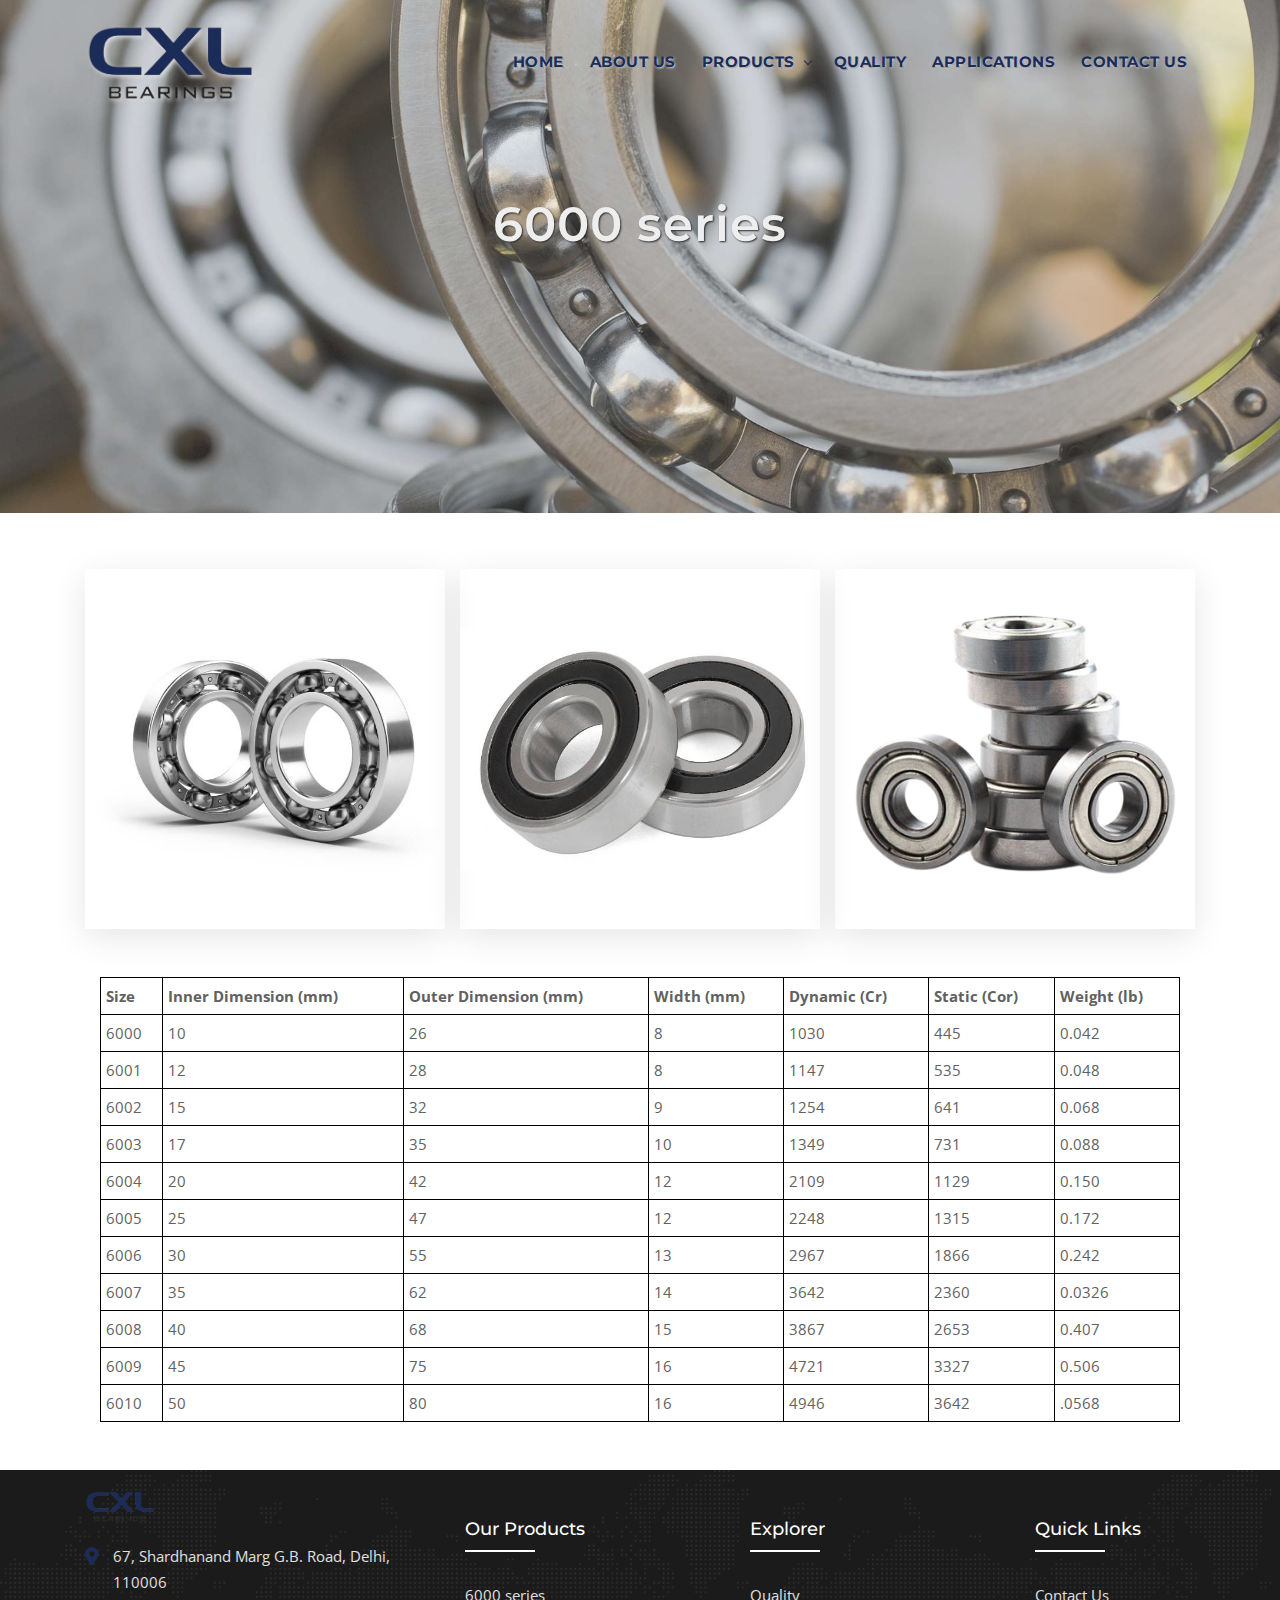
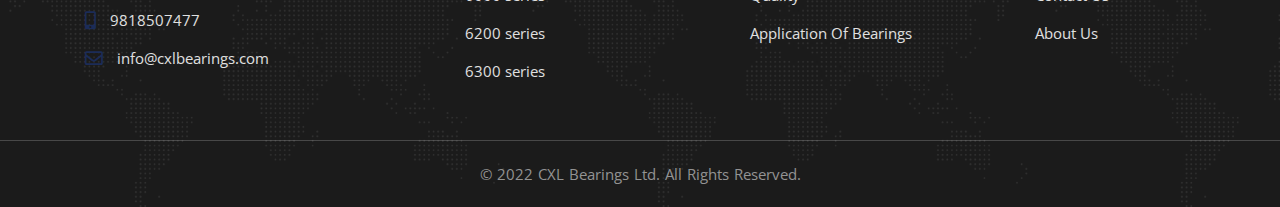
==== 6000series.html @ b569eeb8 "footer and some cleaning" ====
<!DOCTYPE html>
<html lang="en">



<head>

    <!-- metas -->
    <meta charset="utf-8">
    <meta http-equiv="X-UA-Compatible" content="IE=edge" />
    <meta name="viewport" content="width=device-width, initial-scale=1.0, maximum-scale=1.0, user-scalable=no">

    <!-- title  -->
    <title>6000 series - CXL Bearings</title>

    <!-- favicon -->
    <link rel="shortcut icon" href="img/logos/Shreegol.png">
    <link rel="apple-touch-icon" href="img/logos/apple-touch-icon-57x57.png">
    <link rel="apple-touch-icon" sizes="72x72" href="img/logos/apple-touch-icon-72x72.png">
    <link rel="apple-touch-icon" sizes="114x114" href="img/logos/apple-touch-icon-114x114.png">

    <!-- plugins -->
    <link rel="stylesheet" href="css/plugins.css" />

    <!-- switcher css -->
    <link href="css/switcher.css" rel="stylesheet">

    <!-- search css -->
    <link rel="stylesheet" href="search/search.css" />

    <!-- custom css -->
    <link href="css/styles.css" rel="stylesheet" id="colors">

    <link href="css/custom.css" rel="stylesheet">

</head>

<body>

    <!-- start page loading -->
    <div id="preloader">
        <div class="loader">
            <img alt="CXL Logo" src="img/logos/logo.png" />
        </div>
    </div>
    <!-- end page loading -->

    <!-- start main-wrapper section -->
    <div class="main-wrapper">

        <!-- start header section -->
        <header class="header-style1 menu_area-light">

            <div class="navbar-default">

                <!-- start top search -->
                <div class="top-search bg-theme">
                    <div class="container">
                        <form class="search-form" action="https://www.chitrakootweb.com/template/crizal/search.html"
                            method="GET" accept-charset="utf-8">
                            <div class="input-group">
                                <span class="input-group-addon cursor-pointer">
                                    <button class="search-form_submit fas fa-search font-size18 text-white"
                                        type="submit"></button>
                                </span>
                                <input type="text" class="search-form_input form-control" name="s" autocomplete="off"
                                    placeholder="Type & hit enter...">
                                <span class="input-group-addon close-search"><i
                                        class="fas fa-times font-size18 line-height-28 margin-5px-top"></i></span>
                            </div>
                        </form>
                    </div>
                </div>
                <!-- end top search -->
                <div class="container">
                    <div class="row align-items-center">
                        <div class="col-12 col-lg-12">
                            <div class="menu_area alt-font">
                                <nav class="navbar navbar-expand-lg navbar-light no-padding" style="justify-content: space-between">

                                    <div class="navbar-header navbar-header-custom">
                                        <!-- start logo -->
                                        <a href="index.html"><img id="logo" src="img/logos/logo.png" alt="logo"
                                                style="width: 170px; filter:drop-shadow(2px 2px 2px #ddd) "></a>
                                        </a>
                                        <!-- end logo -->
                                    </div>

                                    <div class="navbar-toggler"></div>

                                    <!-- menu area -->
                                    <ul class="navbar-nav ml-auto" id="nav" style="display: none;">
                                        <li class="hover-navbar"><a href="index.html">Home</a>
                                        </li>
                                        <li class="hover-navbar"><a href="about.html">About Us</a></li>
                                        <li class="hover-navbar"><a href="javascript:void(0)">Products</a>
                                            <ul>
                                                <li class="hover-navbar"><a href="6000series.html"
                                                        class="hover-left">6000 series</a></li>
                                                <li class="hover-navbar"><a href="6200series.html"
                                                        class="hover-left">6200 series</a></li>
                                                <li class="hover-navbar"><a href="6300series.html"
                                                        class="hover-left">6300 series</a></li>
                                            </ul>
                                        </li>
                                        <li class="hover-navbar"><a href="qms.html">Quality</a></li>
                                        <li class="hover-navbar"><a href="application.html">Applications</a></li>
                                        <li class="hover-navbar"><a href="contact.html">Contact Us</a></li>

                                    </ul>
                                    <!-- end menu area -->

                                    <!-- start attribute navigation -->
                                    <!-- <div class="attr-nav sm-no-margin sm-margin-70px-right xs-margin-65px-right">
                                        <ul>
                                            <li class="search"><a href="javascript:void(0)"><i class="fas fa-search"></i></a></li>
                                        </ul>
                                    </div> -->
                                    <!-- end attribute navigation -->
                                </nav>
                            </div>
                        </div>
                    </div>
                </div>
            </div>

        </header>
        <!-- end header section -->
        <!-- start page title section -->
        <section class="page-title-section2 bg-img cover-background" data-background="img/bg/bg19.jpg">
            <div class="container">

                <div class="row">
                    <div class="col-md-12">
                        <h1 style="font-size: 48px" class="hero-text tp-caption">6000 series</h1>
                    </div>
                    <div class="col-md-12">
                        <ul>
                            <!-- <li><a href="index.html">Home</a></li> -->
                            <!-- <li><a href="javascript:void(0)">Products</a></li> -->
                        </ul>
                    </div>
                </div>

            </div>
        </section>
        <!-- end page title section -->

        <!-- start slider section -->
        <div class="container">
            <div class="row">
                <div class="col-12">
                    <div class="section-heading left half margin-20px-top text-uppercase">
                        <!-- <h6 class="fontweight">6000 series</h6> -->
                    </div>
                    <div class="owl-carousel owl-theme text-center">
                        <div class="item"><img src="img/content/services/product1b.jpg" alt="" /></div>
                        <div class="item"><img src="img/content/services/product2b.jpg" alt="" /></div>
                    </div>
                </div>
            </div>
        </div>
        <!-- end slider section -->
        <div class="container">
            <div style="display: flex; gap: 1em; flex-wrap: wrap;">
                <div class="hover-shadow hover-shadow--hover center-box">
                    <img src="img/content/services/plain1.jpeg">
                </div>
                <div class="hover-shadow hover-shadow--hover center-box">
                    <img src="img/content/services/6000-2.jpeg">
                </div>
                <div class="hover-shadow hover-shadow--hover center-box">
                    <img src="img/content/services/zz41.png">
                </div>
            </div>
            <div class="col-md-12 mb-5 mt-5">
                <table style="width:100%">
                    <tbody>
                        <tr>
                            <th>Size</th>
                            <th>Inner Dimension (mm)</th>
                            <th>Outer Dimension (mm)</th>
                            <th>Width (mm)</th>
                            <th>Dynamic (Cr)</th>
                            <th>Static (Cor)</th>
                            <th>Weight (lb)</th>
                        </tr>
                        <tr>
                            <td>6000</td>
                            <td>10</td>
                            <td>26</td>
                            <td>8</td>
                            <td>1030</td>
                            <td>445</td>
                            <td>0.042</td>
                        </tr>
                        <tr>
                            <td>6001</td>
                            <td>12</td>
                            <td>28</td>
                            <td>8</td>
                            <td>1147</td>
                            <td>535</td>
                            <td>0.048</td>
                        </tr>
                        <tr>
                            <td>6002</td>
                            <td>15</td>
                            <td>32</td>
                            <td>9</td>
                            <td>1254</td>
                            <td>641</td>
                            <td>0.068</td>
                        </tr>
                        <tr>
                            <td>6003</td>
                            <td>17</td>
                            <td>35</td>
                            <td>10</td>
                            <td>1349</td>
                            <td>731</td>
                            <td>0.088</td>
                        </tr>
                        <tr>
                            <td>6004</td>
                            <td>20</td>
                            <td>42</td>
                            <td>12</td>
                            <td>2109</td>
                            <td>1129</td>
                            <td>0.150</td>
                        </tr>
                        <tr>
                            <td>6005</td>
                            <td>25</td>
                            <td>47</td>
                            <td>12</td>
                            <td>2248</td>
                            <td>1315</td>
                            <td>0.172</td>
                        </tr>
                        <tr>
                            <td>6006</td>
                            <td>30</td>
                            <td>55</td>
                            <td>13</td>
                            <td>2967</td>
                            <td>1866</td>
                            <td>0.242</td>
                        </tr>
                        <tr>
                            <td>6007</td>
                            <td>35</td>
                            <td>62</td>
                            <td>14</td>
                            <td>3642</td>
                            <td>2360</td>
                            <td>0.0326</td>
                        </tr>
                        <tr>
                            <td>6008</td>
                            <td>40</td>
                            <td>68</td>
                            <td>15</td>
                            <td>3867</td>
                            <td>2653</td>
                            <td>0.407</td>
                        </tr>
                        <tr>
                            <td>6009</td>
                            <td>45</td>
                            <td>75</td>
                            <td>16</td>
                            <td>4721</td>
                            <td>3327</td>
                            <td>0.506</td>
                        </tr>
                        <tr>
                            <td>6010</td>
                            <td>50</td>
                            <td>80</td>
                            <td>16</td>
                            <td>4946</td>
                            <td>3642</td>
                            <td>.0568</td>
                        </tr>
                    </tbody>
                </table>
                <!-- <p class="no-margin-bottom producttext">Lorem ipsum dolor sit amet consectetur adipisicing elit. Est, doloremque quos fugiat, veniam dolore tempore neque amet fugit non minus deleniti labore. Porro laborum minus reiciendis libero eaque quos sequi illum in exercitationem assumenda repellendus, veritatis accusamus aspernatur error nemo numquam quaerat. Ipsum qui ad, doloribus perspiciatis similique quod porro, ab maxime, fugiat eos earum voluptatem reiciendis cum optio. Perspiciatis mollitia voluptatum nesciunt assumenda vel deserunt quos quaerat hic expedita pariatur dolore, ab repellendus eveniet eligendi explicabo? Ducimus eius dolorum labore sequi error tenetur? Quam sequi odio hic autem reprehenderit nemo nostrum reiciendis labore adipisci neque distinctio, eaque doloribus culpa.</p> -->

                <div class="col-md-6">
                    <ul class="list-style-5">
                        <!-- <li>Greatly reduced friction,</li>
                        <li>Increased load carrying ability,</li>
                        <li>More reliable bearing adjustment, and</li> -->
                    </ul>
                </div>
            </div>
        </div>

        <!-- <div id="accordion" class="accordion-style container">
            <div class="card">
                <div class="card-header" id="headingOne">
                    <h5 class="mb-0 hover-shadow">
                        <button class="btn btn-link" data-toggle="collapse" data-target="#collapseOne" aria-expanded="true" aria-controls="collapseOne">
                            Single Row Tapper Roller Bearings
                        </button>
                    </h5>
                </div>
                <div id="collapseOne" class="collapse show" aria-labelledby="headingOne" data-parent="#accordion">
                    <div class="card-body">
                        <p>Single row 6000 series are able to accommodate axial loads acting in one direction only. Under radial loads, an axial force is produced in the bearing, which must be counteracted. Therefore, it is customary for the single row 6000 series to be adjusted against a second 6000 series.<br><br>
                        CXL Bearing Ltd. produces a large number of sizes of single row 6000 series including both metric and inch.<br><br>
                        This range covers bearings having very low cross section, which enable very compact bearing arrangements to be designed, as well as bearings having a large contact angle intended for heavy axial loads.</p>
                    </div>
                </div>
            </div>
            <div class="card">
                <div class="card-header" id="headingTwo">
                    <h5 class="mb-0">
                        <button class="btn btn-link collapsed" data-toggle="collapse" data-target="#collapseTwo" aria-expanded="false" aria-controls="collapseTwo">
                            Bearing Designations
                        </button>
                    </h5>
                </div>
                <div id="collapseTwo" class="collapse" aria-labelledby="headingTwo" data-parent="#accordion">
                    <div class="card-body">
                        <h6>Metric bearings </h6>
                        <p>The designation of Bearings is as per the international standard, ISO 355-1977. Metric bearings identified by the prefix K-J follow the designation system described below for inch-size bearing.</p>
                        <h6>Inch sizes</h6>
                        Inch-size 6000 series are designated following a system which is completely different from that used for metric 6000 series. The inner ring with roller and cage assembly, known as the cone, and the outer ring (cup) have individual designations. The complete bearing designation consists of the cone designation followed by the cup designation, the two designations being separated by an oblique stroke. The cones and cups belong to various “bearing series” Any cup belonging to a particular series can be assembled with any cone of the same series to form a complete bearing.</p>
                        <p> The cone, cup and bearing series designation generally consist of a three to six-figure combination and may be preceded by a letter combination (LL, L, LM, M, HM, H and HH). The letters serve to indicate whether the bearing series is light or heavy.</p>
                    </div>
                </div>
            </div>
            <div class="card">
                <div class="card-header" id="headingThree">
                    <h5 class="mb-0">
                        <button class="btn btn-link collapsed" data-toggle="collapse" data-target="#collapseThree" aria-expanded="false" aria-controls="collapseThree">
                            Dimensions
                        </button>
                    </h5>
                </div>
                <div id="collapseThree" class="collapse" aria-labelledby="headingThree" data-parent="#accordion">
                    <div class="card-body">
                       <h6>Metric bearings </h6>
                        <p>The boundary dimensions of the metric 6000 series listed in the tables confirm to ISO 355-1977 except for those bearings carrying designations prefixed by K-J.</p>
                        <h6>Inch sizes</h6>
                        <p>The boundary dimensions of the inch-size 6000 series listed in the tables. Generally speaking, inch-size bearings should only be used in new designs for which no suitable metric bearing can be found.</p>
                    </div>
                </div>
            </div>
            <div class="card">
                <div class="card-header" id="headingFour">
                    <h5 class="mb-0">
                        <button class="btn btn-link collapsed" data-toggle="collapse" data-target="#collapseFour" aria-expanded="false" aria-controls="collapseFour">
                            Misalignment
                        </button>
                    </h5>
                </div>
                <div id="collapseFour" class="collapse" aria-labelledby="headingFour" data-parent="#accordion">
                    <div class="card-body">
                        <p>The ability of single row 6000 series to accommodate angular misalignments of the inner ring with respect to the outer rings is  to  a few minutes of arc so that they are only able to compensate for alignment errors of this magnitude. For CXL Bearing Ltd. bearings which have the logarithmic profile. This guideline value applies provided the positions of the shaft and housing axes are constant. Larger misalignments are possible, depending on the load and requisite life. In such cases it is recommended that the CXL Bearing Ltd. application service be contacted.</p>
                    </div>
                </div>
            </div>
            <div class="card">
                <div class="card-header" id="headingFive">
                    <h5 class="mb-0">
                        <button class="btn btn-link collapsed" data-toggle="collapse" data-target="#collapseFive" aria-expanded="false" aria-controls="collapseFive">
                            Tolerance
                        </button>
                    </h5>
                </div>
                <div id="collapseFive" class="collapse" aria-labelledby="headingFive" data-parent="#accordion">
                    <div class="card-body">
                        <p>The inner rings with roller and cage assembly and outer rings of 6000 series having the same designation are interchangeable. The tolerance for the total width (abutment width) T of the bearing will not be exceeded if the cones and cups are interchanged.</p>
                    </div>
                </div>
            </div>
            <div class="card">
                <div class="card-header" id="headingSix">
                    <h5 class="mb-0">
                        <button class="btn btn-link collapsed" data-toggle="collapse" data-target="#collapseSix" aria-expanded="false" aria-controls="collapseSix">
                            Metric Bearings
                        </button>
                    </h5>
                </div>
                <div id="collapseSix" class="collapse" aria-labelledby="headingSix" data-parent="#accordion">
                    <div class="card-body">
                       <p>CXL Bearing Ltd. single row metric 6000 series are manufactured to normal tolerances standard & any special class standard as per the customer requirement.  CXL Bearing Ltd. is also available with a reduced width tolerance class CLN specification. Bearings with designation prefix K-J are manufactured to CLN class tolerances as standard. The values for the normal tolerances as well as those of tolerance classes CLN are given in the tables in the general information of Bearings. The tolerances for the chamfer dimensions are in accordance with ISO 582-1979, in the tables in the general information of Bearings,  except for the bearings identified by the prefix K-J which have chamfer dimensions tolerances corresponding to those for inch-size bearings.</p>
                    </div>
                </div>
            </div>
            <div class="card">
                <div class="card-header" id="headingSeven">
                    <h5 class="mb-0">
                        <button class="btn btn-link collapsed" data-toggle="collapse" data-target="#collapseSeven" aria-expanded="false" aria-controls="collapseSeven">
                           Internal clearance
                        </button>
                    </h5>
                </div>
                <div id="collapseSeven" class="collapse" aria-labelledby="headingSeven" data-parent="#accordion">
                    <div class="card-body">
                       <p>The internal clearance of Single row 6000 series can only be obtained after mounting and is determined by adjustment of the bearing against a second bearing, which provides location in the opposite direction.</p>
                    </div>
                </div>
            </div>
            <div class="card">
                <div class="card-header" id="headingEight">
                    <h5 class="mb-0">
                        <button class="btn btn-link collapsed" data-toggle="collapse" data-target="#collapseEight" aria-expanded="false" aria-controls="collapseEight">
                            Cages
                        </button>
                    </h5>
                </div>
                <div id="collapseEight" class="collapse" aria-labelledby="headingEight" data-parent="#accordion">
                    <div class="card-body">
                        <p>GBL 6000 series have pressed steel cage as standard. Cage are manufacture from CRCA low carbon steel material. For special applications bearings can be supplied with molded polyamide 6.6 cage material.</p>
                    </div>
                </div>
            </div>
            <div class="card">
                <div class="card-header" id="headingNine">
                    <h5 class="mb-0">
                        <button class="btn btn-link collapsed" data-toggle="collapse" data-target="#collapseNine" aria-expanded="false" aria-controls="collapseNine">
                            Minimum load
                        </button>
                    </h5>
                </div>
                <div id="collapseNine" class="collapse" aria-labelledby="headingNine" data-parent="#accordion">
                    <div class="card-body">
                        <p>In order to guarantee the satisfactory operation of all and roller bearing they must always be subjected to a given minimum radial load. This is also true of 6000 series, particular if they run at high speeds where the inertia forces of the rollers and cage, and the friction in the lubricant can have a detrimental influence on the rolling conditions in the bearing and may cause damaging sliding movements to occur between the rollers and raceways. The requisite minimum radial load to be applied in such cases can be estimated from</p>
                        <p><strong>Frm    = 0.02 C</strong> <br>
                         Where<br>
                         Frm = minimum radial load, N<br>
                         C    = basic dynamic load rating, N</p>
                    </div>          
                </div>
            </div>
            <div class="card margin-20px-bottom">
                <div class="card-header" id="headingTen">
                    <h5 class="mb-0">
                        <button class="btn btn-link collapsed" data-toggle="collapse" data-target="#collapseTen" aria-expanded="false" aria-controls="collapseTen">
                            Product Range
                        </button>
                    </h5>
                </div>
                <div id="collapseTen" class="collapse" aria-labelledby="headingTen" data-parent="#accordion">
                    <div class="card-body">
                        <img src="img/content/services/tpro_range.jpg" alt="" class="img-responsive">
                    </div>
                </div>
            </div>
        </div> -->

        <!-- start footer section -->
        <footer class="bg-img background-size-contain" data-overlay-dark="1" data-background="img/bg/dotted-map.png">
            <div class="container">
                <div class="row">

                    <div class="col-lg-4 col-md-6 sm-margin-30px-bottom logo-footer">

                        <img alt="footer-logo" src="img/logos/logo.png" class="width-20">
                        <ul class="footer-list">
                            <li class="margin-20px-top">
                                <span class="d-inline-block vertical-align-top font-size18"><i
                                        class="fas fa-map-marker-alt text-theme-color"></i></span>
                                <span class="d-inline-block width-85 vertical-align-top padding-10px-left">67,
                                    Shardhanand Marg G.B. Road, Delhi, 110006</span>
                            </li>
                            <li>
                                <span class="d-inline-block vertical-align-top font-size18"><i
                                        class="fas fa-mobile-alt text-theme-color"></i></span>
                                <span
                                    class="d-inline-block width-85 vertical-align-top padding-10px-left">9818507477</span>
                            </li>
                            <li>
                                <span class="d-inline-block vertical-align-top font-size18"><i
                                        class="far fa-envelope text-theme-color"></i></span>
                                <span
                                    class="d-inline-block width-85 vertical-align-top padding-10px-left">info@cxlbearings.com</span>
                            </li>
                        </ul>

                    </div>

                    <div class="col-lg-3 col-md-6 sm-margin-30px-bottom">
                        <h3 class="footer-title-style5">Our Products</h3>
                        <ul class="footer-list">
                            <li class="hover-footer"><a href="6000series.html">6000 series</a></li>
                            <li class="hover-footer"><a href="6200series.html">6200 series</a></li>
                            <li class="hover-footer"><a href="6300series.html">6300 series</a></li>
                        </ul>
                    </div>

                    <div class="col-lg-3 col-md-6 xs-margin-30px-bottom">
                        <h3 class="footer-title-style5">Explorer</h3>

                        <ul class="footer-list">
                            <!-- <li class="hover-footer"><a href="marketing.html">Marketing & Sales Network</a></li> -->
                            <li class="hover-footer"><a href="qms.html">Quality</a></li>
                            <li class="hover-footer"><a href="application.html">Application Of Bearings</a></li>
                            <!-- <li class="hover-footer"><a href="information.html">Information Of Bearings</a></li> -->
                        </ul>

                    </div>
                    <div class="col-lg-2 col-md-6">
                        <h3 class="footer-title-style5">Quick Links</h3>

                        <ul class="footer-list">
                            <li class="hover-footer"><a href="contact.html">Contact Us</a></li>
                            <li class="hover-footer"><a href="about.html">About Us</a></li>
                            <!-- <li class="hover-footer"><a href="event.html">Events</a></li> -->
                        </ul>
                    </div>
                </div>

            </div>
            <div class="footer-bar bg-transparent border-top border-color-light-white position-relative z-index-1">
                <div class="container">
                    <div class="row">
                        <div class="col-md-3 text-left xs-text-center xs-margin-5px-bottom">
                            <div class="footer-social-icons small">
                                <ul>
                                    <!-- <li><a href="javascript:void(0)"><i class="fab fa-facebook-f"></i></a></li>
                                <li><a href="javascript:void(0)"><i class="fab fa-twitter"></i></a></li>
                                <li><a href="javascript:void(0)"><i class="fab fa-google-plus-g"></i></a></li>
                                <li><a href="javascript:void(0)"><i class="fab fa-youtube"></i></a></li>
                                <li><a href="javascript:void(0)"><i class="fab fa-linkedin-in"></i></a></li> -->
                                </ul>
                            </div>
                        </div>
                        <div class="col-md-6 text-center xs-text-center">
                            <p class="xs-margin-5px-top xs-font-size13">&copy; 2022 CXL Bearings Ltd. All Rights
                                Reserved.</p>
                        </div>
                    </div>
                </div>
            </div>
        </footer>
        <!-- end footer section -->

    </div>
    <!-- end main-wrapper section -->

    <!-- start scroll to top -->
    <a href="javascript:void(0)" class="scroll-to-top"><i class="fas fa-angle-up" aria-hidden="true"></i></a>
    <!-- end scroll to top -->

    <!-- all js include start -->

    <!-- Java script -->
    <script src="js/core.min.js"></script>

    <!-- serch -->
    <script src="search/search.js"></script>

    <!-- custom scripts -->
    <script src="js/main.js"></script>

    <!-- contact form scripts -->
    <script src="js/mailform/jquery.form.min.js"></script>
    <script src="js/mailform/jquery.rd-mailform.min.c.js"></script>

    <!-- all js include end -->

</body>



</html>
---- css/plugins.css ----
/*-----------------------------------------------------------------------------------

    Theme Name: Crizal - Multipurpose Responsive + Admin
    Description: Multipurpose Responsive + Admin
    Author: Chitrakoot Web

-----------------------------------------------------------------------------------*/

/* ----------------------------------------------------------------
			[ All CSS Plugins & Default Classes File ]
-----------------------------------------------------------------*/

/* == bootstrap == */
@import url("plugins/bootstrap.min.css");

/* == animate css == */
@import url("plugins/animate.css");

@import url("plugins/animated-headline.css");

/* == font awesome css == */
@import url("plugins/fontawesome-all.min.css");

/* == et-line icon font == */
@import url("plugins/et-line.css");

/* == icon moon == */
@import url("plugins/icomoon.css");

/* == magnific-popup == */
@import url("plugins/magnific-popup.css");

/* == owl.carousel == */
@import url("plugins/owl.carousel.css");

/* == zoom css == */
@import url("plugins/xzoom.css");
        
/* == default classes == */
@import url("plugins/default.css");

/* == navigation == */
@import url("plugins/nav-menu.css");

/* == contact form classes == */
@import url("plugins/mailform.css");

/* == prism css == */
@import url("plugins/prism.css");
---- css/switcher.css ----
/* ===================================
    Mainwrapper
====================================== */

.main-wrapper{ background:#ffffff none repeat scroll 0 0; margin:0 auto; overflow-x:hidden; position:relative; z-index:1; }
.main-wrapper.wrapper-boxed{ background-color:#ffffff; box-shadow:0 0 10px rgba(0, 0, 0, 0.3); margin:0 auto; max-width:1200px; overflow-x:hidden; position:relative; width:100%; z-index:1; }

/* ===================================
    Background Pattern
====================================== */

.bg1{ background:url(../img/pattern/pattren1.jpg) repeat; }
.bg2{ background:url(../img/pattern/pattren2.jpg) repeat; }
.bg3{ background:url(../img/pattern/pattren3.jpg) repeat; }
.bg4{ background:url(../img/pattern/pattren4.jpg) repeat; }
.bg5{ background:url(../img/pattern/pattren5.jpg) repeat; }

/* ===================================
    Switcher
====================================== */

#style-switcher{ left:-260px; position:fixed; top:200px; padding:25px 20px; width:260px; z-index:9999; background:#fff; border-radius:0 0 3px; box-shadow:0px 5px 30px 0 rgba(0, 0, 0, 0.2); -webkit-transition-duration:.7s; transition-duration:.7s; }
#style-switcher > div{ float:left; width:100%; margin-bottom:16px; }
#style-switcher > div:last-child{ margin-bottom:0; }
#style-switcher h2{ color:#232323; font-size:12px; margin:0 0 5px 0; text-align:left; line-height:normal; text-transform:uppercase; }
#style-switcher ul{ margin:0 0 0 -7px; padding:0; }
#style-switcher.active{ left:0px; }
#style-switcher .switcher-setting{ background:#232323; border-radius:0px 3px 3px 0px; display:block; height:40px; position:absolute; right:-40px; top:0; width:40px; }
#style-switcher .switcher-setting i{ color:#fff; font-size:19px; left:12px; position:absolute; top:10px; }

/* ===================================
    Layout btn
====================================== */
.layout-btn li{ float:left; padding:0 0 0 7px; width:50%; }
.layout-btn a span{ background-color:#2a2a2a; color:#ffffff; float:left; padding:6px 10px; text-align:center; transition:all 0.4s ease-in-out 0s; width:100%; }
.layout-btn a span:hover{ opacity:0.7; }

/* ===================================
    Pattren
====================================== */

.pattren li{ float:left; height:40px; padding:0 0 0 5px; width:20%; }
.pattren li a{ border:1px solid #d5d5d5; float:left; width:100%; }

/* ===================================
    Colors and styles
====================================== */

.colors{ padding-left:7px; }
.colors{ list-style:none; margin:0px 0px 10px 0px; overflow:hidden; }
.colors li{ float:left; margin-bottom:5px; padding-left:5px; text-align:center; width:12.46%; }
.colors li a{ cursor:pointer; display:block; height:22px; width:22px; }
.style1{ background:#1b2c58; }
.style2{ background:#2a8ae2; }
.style3{ background:#2154cf; }
.style4{ background:#4e54c8; }
.style5{ background:#d21e2b; }
.style6{ background:#49c0d0; }
.style7{ background:#fd9b28; }
.style8{ background:#f5af25; }

@media screen and (max-width: 767px) { 
	#style-switcher { display: none; }
}
---- css/styles.css ----
﻿#preloader {
  position: fixed;
  left: 0;
  top: 0;
  z-index: 99999;
  width: 100%;
  height: 100%;
  overflow: visible;
  background: #fff;
  display: grid;
  place-items: center;
}

.loader {
  position: relative;
  width: 130px !important;
  height: 130px !important;
  border: 7px solid #f3f3f3;
  border-top: 7px solid #1b2c58;
  border-radius: 50%;
  animation: spinloader 2s linear infinite;
  display: grid;
  place-items: center;
}

.loader img {
  height: 50px;
  width: auto;
  animation: spinlogo 2s linear infinite;
}

@keyframes spinloader {
  0% {
    transform: rotate(0deg);
  }

  100% {
    transform: rotate(360deg);
  }
}

@keyframes spinlogo {
  0% {
    transform: rotate(360deg);
  }

  100% {
    transform: rotate(0deg);
  }
}

@keyframes loader-rotate {
  0% {
    transform: rotate(0);
  }

  100% {
    transform: rotate(360deg);
  }
}

a:hover,
a:active {
  color: #1b2c58;
  text-decoration: none;
}

.bg-theme {
  /* background-color: #aaa; */
  background-color: #1b2c58;
}

.bg-light-sky {
  background-color: #e7efff;
}

.bg-theme-90 {
  background: rgba(134, 188, 66, 0.9);
}

.bg-theme-80 {
  background: rgba(134, 188, 66, 0.8);
}

.theme-overlay[data-overlay-dark]:before {
  background: #1b2c58;
}

.text-theme-color {
  color: #1b2c58;
}

.text-content-big p {
  font-weight: 400;
  line-height: 200%;
  margin-bottom: 25px;
  font-size: 15px;
}

table,
th,
td {
  border: 1px solid black;
  border-collapse: collapse;
}

th,
td {
  padding: 5px;
  text-align: left;
}

.centerimg {
  display: block;
  margin-left: auto;
  margin-right: auto;
  width: 50%;
}

.shadow-primary {
  -moz-box-shadow: 0 20px 40px rgba(0, 0, 0, 0.2);
  -ms-box-shadow: 0 20px 40px rgba(0, 0, 0, 0.2);
  -webkit-box-shadow: 0 20px 40px rgba(0, 0, 0, 0.2);
  -o-box-shadow: 0 20px 40px rgba(0, 0, 0, 0.2);
  box-shadow: 0 20px 40px rgba(0, 0, 0, 0.2);
}

.red {
  color: red;
}

.line-through {
  text-decoration: line-through;
}

input,
textarea,
select {
  border: 2px solid rgba(0, 0, 0, 0.1);
}

input:focus,
textarea:focus,
select:focus {
  border: 2px solid rgba(0, 0, 0, 0.5);
}

.bg-container {
  /* background: url(../img/bg/bg-pattern.png) no-repeat; */
  position: absolute;
  left: 8%;
  top: 6%;
  width: 100%;
  background-size: auto auto;
  height: 100%;
}

.readmore {
  font-weight: 700;
  transition: all 0.3s ease;
  -moz-transition: all 0.3s ease;
  -webkit-transition: all 0.3s ease;
  -ms-transition: all 0.3s ease;
  -o-transition: all 0.3s ease;
}

.readmore:after {
  content: "\f105";
  font-size: 16px;
  vertical-align: top;
  font-family: Font Awesome\5 Free;
  padding-left: 8px;
  vertical-align: middle;
}

.readmore:hover {
  color: #1b2c58;
}

.left-title {
  position: relative;
}

.left-title:before {
  content: "";
  background: #1b2c58;
  width: 15px;
  height: 2px;
  display: inline-block;
  vertical-align: middle;
  margin-top: -4px;
  margin-right: 10px;
}

.left-title.white:before {
  background: #fff;
}

.clearfix {
  clear: both;
}

.select-departments .dropdown {
  display: none;
}

.select-departments .dropdown.current {
  display: block;
  z-index: 999999;
}

@media screen and (max-width: 1599px) {
  .bg-container {
    left: 5%;
  }
}

@media screen and (max-width: 1399px) {
  .bg-container {
    left: 0;
  }
}

@media screen and (max-width: 1199px) {
  .bg-container {
    left: 0;
    top: 0;
  }
}

@media screen and (max-width: 991px) {
  .sm-center-col {
    float: none;
    margin-left: auto;
    margin-right: auto;
  }

  .bg-container {
    background-repeat: repeat;
  }
}

@media screen and (max-width: 767px) {
  .xs-center-col {
    float: none;
    margin-left: auto;
    margin-right: auto;
  }

  .xs-no-padding-left {
    border-left: none !important;
  }
}

@media screen and (max-width: 575px) {
  .mobile-margin-15px-bottom {
    margin-bottom: 15px !important;
  }

  .mobile-margin-20px-bottom {
    margin-bottom: 20px !important;
  }

  .mobile-margin-25px-bottom {
    margin-bottom: 25px !important;
  }

  .mobile-padding-15px-bottom {
    padding-bottom: 15px !important;
  }

  .mobile-padding-20px-bottom {
    padding-bottom: 20px !important;
  }

  .mobile-padding-25px-bottom {
    padding-bottom: 25px !important;
  }

  .bg-container {
    top: 0;
  }
}

.scroll-to-top {
  font-size: 20px;
  text-align: center;
  color: #fff;
  text-decoration: none;
  position: fixed;
  bottom: 20px;
  right: 20px;
  display: none;
  border-radius: 50%;
  background: #000;
  border: 1px solid #2a2a2a;
  width: 35px;
  height: 35px;
  line-height: 30px;
  z-index: 9999;
  outline: 0;
  -webkit-transition: all 0.3s ease;
  -moz-transition: all 0.3s ease;
  -o-transition: all 0.3s ease;
  -ms-transition: all 0.3s ease;
}

.scroll-to-top i {
  color: #fff;
}

.scroll-to-top:hover {
  color: #232323;
  background: #fff;
}

.scroll-to-top:hover i {
  color: #232323;
}

.scroll-to-top:visited {
  color: #232323;
  text-decoration: none;
}

.half-gutter {
  margin: 0 -8px;
}

.half-gutter>[class*="col-"] {
  padding: 7px;
}

.primary-list {
  padding-left: 0;
}

.primary-list li {
  font-size: 14px;
  font-weight: 500;
  margin-top: 15px;
  list-style-type: none;
  color: #222;
}

.primary-list li i {
  color: #1b2c58;
  padding-right: 10px;
}

.list-style1 {
  list-style: none;
  margin: 0 0 30px 0;
  padding: 0;
}

.list-style1 li {
  position: relative;
  padding: 0 0 14px 40px;
  margin: 0 0 14px 0;
  border-bottom: 1px solid rgba(0, 0, 0, 0.08);
}

.list-style1 li span {
  position: absolute;
  top: 3px;
  right: 0;
}

.list-style1 li:last-child {
  border-bottom: none;
  padding-bottom: 0;
  margin-bottom: 0;
}

.list-style1 li:before {
  content: "";
}

.list-style1 li i {
  color: #1b2c58;
  font-size: 12px;
  background: rgba(134, 188, 66, 0.1);
  margin-right: 12px;
  border-radius: 30px;
  padding: 6px;
  position: absolute;
  left: 0;
  top: 2px;
  line-height: 12px;
}

.list-style2 {
  list-style: none;
  margin: 0;
  padding: 0;
}

.list-style2 li {
  margin-bottom: 25px;
  box-shadow: 0px 10px 30px 0px rgba(50, 50, 50, 0.16);
  background: #fff;
  padding: 20px 25px;
}

.list-style2 li:last-child {
  margin-bottom: 0;
}

.list-style2 li span {
  display: inline-block;
  max-width: 50px;
  width: 100%;
  vertical-align: top;
  font-size: 42px;
  line-height: 40px;
  font-weight: 700;
  color: rgba(0, 0, 0, 0.1);
  text-align: right;
}

.list-style2 li p {
  display: inline-block;
  margin-bottom: 0;
  max-width: 350px;
  width: 100%;
  vertical-align: top;
  padding-left: 25px;
}

@media screen and (max-width: 1199px) {
  .list-style2 li {
    margin-bottom: 20px;
    padding: 20px 10px;
  }

  .list-style2 li p {
    max-width: 325px;
  }

  .list-style2 li span {
    font-size: 40px;
  }
}

@media screen and (max-width: 575px) {
  .list-style2 li p {
    max-width: 220px;
    padding-left: 20px;
  }
}

.list-style-16 li:after {
  color: #1b2c58;
}

.butn {
  background: #232323;
  color: #fff;
  text-align: center;
  border-radius: 2px;
  padding: 12px 30px;
  line-height: normal;
  font-weight: 500;
  text-transform: none !important;
  position: relative;
  z-index: 9999;
  display: inline-block;
  white-space: nowrap;
  border: none;
  cursor: pointer;
}

.butn span {
  z-index: 9;
  position: relative;
}

.butn:hover {
  color: #fff;
  border-radius: 3px;
}

.butn:after {
  content: "";
  position: absolute;
  border-radius: 4px;
  bottom: 6px;
  left: 0;
  height: 2px;
  -moz-transition: width 0.4s;
  -ms-transition: width 0.4s;
  -webkit-transition: width 0.4s;
  -o-transition: width 0.4s;
  transition: width 0.4s;
  width: 0;
  background: #1b2c58;
  height: 100%;
  top: 0;
  z-index: 1;
}

.butn:hover:after {
  width: 100%;
  border-radius: 3px;
}

.butn.white {
  background: #fff;
  color: #232323;
}

.butn.white:hover {
  color: #fff;
  border-radius: 3px;
}

.butn.white:after {
  background: #232323;
  border-radius: 3px;
}

.butn.white-hover:hover {
  color: #232323;
}

.butn.white-hover:hover span {
  color: #232323;
}

.butn.white-hover:after {
  background: #fff;
  border-radius: 3px;
}

.butn.light {
  background: rgba(134, 188, 66, 0.1);
  color: #1b2c58;
}

.butn.light:hover {
  color: #fff;
  background: #1b2c58;
  border-radius: 3px;
}

.butn.light:after {
  background: #1b2c58;
  border-radius: 3px;
}

.butn.theme {
  background: #1b2c58;
  color: #fff;
}

.butn.theme span {
  color: #fff;
}

.butn.theme:hover {
  color: #fff;
  border-radius: 3px;
}

.butn.theme:after {
  background: #232323;
  border-radius: 3px;
}

.butn.theme.white-hover:hover {
  color: #232323;
}

.butn.theme.white-hover:hover span {
  color: #232323;
}

.butn.theme.white-hover:after {
  background: #fff;
  border-radius: 3px;
}

.butn.small {
  padding: 8px 20px;
}

.butn.medium {
  padding: 10px 20px;
}

.btn-style2 {
  display: inline-block;
  font-size: 14px;
  padding: 12px 20px;
  border: 2px solid #222;
  color: #232323;
  letter-spacing: 0.5px;
  line-height: 26px;
  border-radius: 0;
  text-transform: uppercase;
  width: auto;
  font-family: "Montserrat", sans-serif;
  font-weight: 600;
  transition-duration: 0.3s;
  transition-timing-function: ease-in-out;
}

.btn-style2:hover,
.btn-style2:active {
  background: #1b2c58;
  color: #fff;
  border-color: #1b2c58;
}

.btn-style2:focus {
  background: #1b2c58;
  color: #fff;
  box-shadow: none;
  border-color: #1b2c58;
}

.btn-style2.white {
  border-color: #fff;
  color: #fff;
}

.btn-style2.white:hover {
  border-color: #1b2c58;
}

.btn-style2 span {
  text-shadow: none !important;
  color: #fff !important;
}

.btn-style3 {
  display: inline-block;
  font-size: 16px;
  padding: 14px 20px;
  border: 2px solid #1b2c58;
  color: #fff;
  letter-spacing: 0.5px;
  line-height: 26px;
  border-radius: 0;
  text-transform: uppercase;
  width: auto;
  font-family: "Montserrat", sans-serif;
  font-weight: 600;
  transition-duration: 0.3s;
  transition-timing-function: ease-in-out;
  background: transparent;
  border-radius: 30px;
  min-width: 180px;
}

.btn-style3:hover,
.btn-style3:active {
  background: #1b2c58;
  color: #fff;
  border-color: #1b2c58;
}

.btn-style3:focus {
  background: #1b2c58;
  color: #fff;
  box-shadow: none;
  border-color: #1b2c58;
}

.btn-style3:after {
  content: none;
}

.btn-style3 span {
  text-shadow: none !important;
  color: #fff !important;
}

@media screen and (max-width: 991px) {
  .butn {
    padding: 10px 28px;
  }

  .butn.small {
    padding: 7px 16px;
  }

  .butn.medium {
    padding: 8px 18px;
  }

  .btn-style2 {
    padding: 10px 18px;
  }
}

@media screen and (max-width: 767px) {
  .butn {
    padding: 8px 26px;
  }

  .butn.small {
    padding: 6px 14px;
  }

  .butn.medium {
    padding: 6px 16px;
  }

  .btn-style2 {
    padding: 8px 14px;
  }

  .xs-default-gutter {
    margin: 0 -15px;
  }

  .xs-default-gutter>[class*="col-"] {
    padding-right: 15px;
    padding-left: 15px;
    padding-bottom: 0;
    padding-top: 0;
  }
}

.section-heading {
  margin-bottom: 50px;
  text-align: center;
}

.section-heading.half {
  margin-bottom: 30px;
}

.section-heading h1,
.section-heading h2,
.section-heading h3,
.section-heading h4,
.section-heading h5,
.section-heading h6 {
  position: relative;
  padding-bottom: 10px;
  font-weight: 700;
  margin-bottom: 10px;
  position: relative;
  line-height: 140%;
}

.section-heading h1:after,
.section-heading h2:after,
.section-heading h3:after,
.section-heading h4:after,
.section-heading h5:after,
.section-heading h6:after {
  content: "";
  display: block;
  width: 100px;
  height: 2px;
  background: #1b2c58;
  margin: 0 auto;
  position: absolute;
  left: 0;
  right: 0;
  bottom: 0;
}

.section-heading.white h1,
.section-heading.white h2,
.section-heading.white h3,
.section-heading.white h4,
.section-heading.white h5,
.section-heading.white h6,
.section-heading.white p,
.section-heading.white span {
  color: #fff;
}

.section-heading.grey h1,
.section-heading.grey h2,
.section-heading.grey h3,
.section-heading.grey h4,
.section-heading.grey h5,
.section-heading.grey h6 {
  color: #b7b7b7;
}

.section-heading.grey h1:after,
.section-heading.grey h2:after,
.section-heading.grey h3:after,
.section-heading.grey h4:after,
.section-heading.grey h5:after,
.section-heading.grey h6:after {
  background: #b7b7b7;
}

.section-heading.grey span {
  color: #b7b7b7;
}

.section-heading.left {
  text-align: left;
}

.section-heading.left h1,
.section-heading.left h2,
.section-heading.left h3,
.section-heading.left h4,
.section-heading.left h5,
.section-heading.left h6 {
  padding-bottom: 15px;
}

.section-heading.left h1:after,
.section-heading.left h2:after,
.section-heading.left h3:after,
.section-heading.left h4:after,
.section-heading.left h5:after,
.section-heading.left h6:after {
  margin: 0;
  left: 0;
}

.section-heading strong {
  font-weight: 600;
}

.section-heading p {
  font-size: 15px;
  font-weight: 400;
  padding-top: 15px;
  margin: 0 auto;
}

.section-heading span {
  position: relative;
  font-size: 15px;
  font-weight: 500;
  color: #1b2c58;
  line-height: 200%;
  margin-bottom: 10px;
}

.section-heading .badge {
  display: inline-block;
  padding: 7px 19px;
  font-size: 12px;
  font-weight: 700;
  line-height: 1;
  text-align: center;
  white-space: nowrap;
  vertical-align: baseline;
  border-radius: 14px;
  color: #1b2c58;
  border: 1px solid #1b2c58;
  background: transparent;
  text-transform: uppercase;
  letter-spacing: 0.075em;
}

@media screen and (max-width: 991px) {
  .section-heading {
    margin-bottom: 30px;
  }

  .section-heading p {
    padding-top: 10px;
    font-size: 14px;
  }

  .section-heading.half {
    margin-bottom: 20px;
  }
}

.title-style2 {
  position: relative;
  padding-bottom: 20px;
  margin-bottom: 0;
  text-transform: uppercase;
}

.title-style2:after {
  content: "";
  width: 60px;
  height: 2px;
  background: #1b2c58;
  position: absolute;
  bottom: 0;
  left: calc(50% - 30px);
}

.title-style2:before {
  content: "";
  height: 1px;
  background: rgba(0, 0, 0, 0.2);
  position: absolute;
  bottom: 0;
  left: 0;
  right: 0;
  margin: 0 auto;
  width: 250px;
}

h1.title-style2.white,
h2.title-style2.white,
h3.title-style2.white,
h4.title-style2.white,
h5.title-style2.white,
h6.title-style2.white {
  color: #fff;
}

.section-heading.left .title-style2 {
  left: 0;
  margin: 0;
}

.section-heading.left .title-style2:before {
  width: 125px;
  left: 0;
  margin: 0;
}

.section-heading.left .title-style2:after {
  width: 50px;
  left: 37px;
}

.section-heading .title-style2.white:after {
  background: #1b2c58;
}

.section-heading .title-style2.white:before {
  background: rgba(255, 255, 255, 0.8);
}

.section-heading.title-style3 {
  text-align: left;
  margin-bottom: 30px;
  padding-bottom: 10px;
  border-bottom: 1px solid #eee;
}

.section-heading.title-style3 h1,
.section-heading.title-style3 h2,
.section-heading.title-style3 h3,
.section-heading.title-style3 h4,
.section-heading.title-style3 h5,
.section-heading.title-style3 h6 {
  padding: 0;
  margin: 0;
}

.section-heading.title-style3 h1:after,
.section-heading.title-style3 h2:after,
.section-heading.title-style3 h3:after,
.section-heading.title-style3 h4:after,
.section-heading.title-style3 h5:after,
.section-heading.title-style3 h6:after {
  content: none;
}

.section-heading.title-style4 h1,
.section-heading.title-style4 h2,
.section-heading.title-style4 h3,
.section-heading.title-style4 h4,
.section-heading.title-style4 h5,
.section-heading.title-style4 h6 {
  text-transform: uppercase;
  font-weight: 700;
  padding: 0;
  margin: 0;
}

.section-heading.title-style4 p {
  padding-top: 0;
}

.section-heading.title-style4 span {
  color: #1b2c58;
  font-size: 32px;
  font-weight: 700;
  text-transform: uppercase;
}

.section-heading.title-style4 h1:after,
.section-heading.title-style4 h2:after,
.section-heading.title-style4 h3:after,
.section-heading.title-style4 h4:after,
.section-heading.title-style4 h5:after,
.section-heading.title-style4 h6:after {
  content: none;
}

@media screen and (max-width: 1199px) {
  .section-heading.title-style4 span {
    font-size: 30px;
  }
}

@media screen and (max-width: 991px) {
  .section-heading.title-style4 span {
    font-size: 28px;
  }
}

@media screen and (max-width: 767px) {
  .section-heading.title-style4 span {
    font-size: 28px;
  }
}

.section-heading.title-style5 h1,
.section-heading.title-style5 h2,
.section-heading.title-style5 h3,
.section-heading.title-style5 h4,
.section-heading.title-style5 h5,
.section-heading.title-style5 h6 {
  padding: 0;
  margin: 0;
}

.section-heading.title-style5.white h1,
.section-heading.title-style5.white h2,
.section-heading.title-style5.white h3,
.section-heading.title-style5.white h4,
.section-heading.title-style5.white h5,
.section-heading.title-style5.white h6 {
  color: #fff;
}

.section-heading.title-style5 h1:after,
.section-heading.title-style5 h2:after,
.section-heading.title-style5 h3:after,
.section-heading.title-style5 h4:after,
.section-heading.title-style5 h5:after,
.section-heading.title-style5 h6:after {
  content: none;
}

.section-heading.title-style5 .separator-left,
.section-heading.title-style5 .separator-right {
  height: 1px;
  position: absolute;
  top: 50%;
  width: 70px;
  margin-top: -1px;
  margin-bottom: 0;
}

.section-heading.title-style5 .separator-left {
  left: -80px;
}

.section-heading.title-style5 .separator-right {
  right: -80px;
}

.section-heading.title-style5 .square {
  width: 10px;
  height: 10px;
  background-color: #1b2c58;
  border-width: 1px;
  border-style: solid;
  border-color: #1b2c58;
  display: inline-block;
  vertical-align: baseline;
  position: relative;
}

.section-heading.title-style5.left .square .separator-left {
  display: none;
}

.section-heading.title-style5 span {
  text-transform: capitalize;
  color: #1b2c58;
  font-weight: 700;
  font-size: 14px;
  letter-spacing: 1px;
}

.section-heading.title-style6 h1,
.section-heading.title-style6 h2,
.section-heading.title-style6 h3,
.section-heading.title-style6 h4,
.section-heading.title-style6 h5,
.section-heading.title-style6 h6 {
  position: relative;
  padding-bottom: 10px;
  font-weight: 500;
  margin-bottom: 10px;
  position: relative;
  line-height: 140%;
  text-transform: inherit;
}

.section-heading.title-style6 h1:after,
.section-heading.title-style6 h2:after,
.section-heading.title-style6 h3:after,
.section-heading.title-style6 h4:after,
.section-heading.title-style6 h5:after,
.section-heading.title-style6 h6:after {
  content: "";
  display: block;
  width: 50px;
  height: 1px;
  background: #1b2c58;
  margin: 0 auto;
  position: absolute;
  left: 0;
  right: 0;
  bottom: 0;
}

.section-heading.title-style6 span {
  color: #232323;
  font-weight: 600;
  font-size: 32px;
  line-height: normal;
}

.section-heading.title-style6.white span {
  color: #fff;
}

.section-heading.title-style6.left {
  text-align: left;
}

.section-heading.title-style6.left h1:after,
.section-heading.title-style6.left h2:after,
.section-heading.title-style6.left h3:after,
.section-heading.title-style6.left h4:after,
.section-heading.title-style6.left h5:after,
.section-heading.title-style6.left h6:after {
  margin: 0;
}

@media screen and (max-width: 1199px) {
  .section-heading.title-style6 span {
    font-size: 30px;
  }
}

@media screen and (max-width: 991px) {
  .section-heading.title-style6 span {
    font-size: 28px;
  }
}

@media screen and (max-width: 767px) {
  .section-heading.title-style6 span {
    font-size: 26px;
  }
}

.section-heading.title-style7 {
  text-align: center;
  position: relative;
  margin-bottom: 70px;
}

.section-heading.title-style7 h1,
.section-heading.title-style7 h2,
.section-heading.title-style7 h3,
.section-heading.title-style7 h4,
.section-heading.title-style7 h5,
.section-heading.title-style7 h6 {
  padding-bottom: 0;
}

.section-heading.title-style7 h1:after,
.section-heading.title-style7 h2:after,
.section-heading.title-style7 h3:after,
.section-heading.title-style7 h4:after,
.section-heading.title-style7 h5:after,
.section-heading.title-style7 h6:after {
  content: none;
}

.section-heading.title-style7 span {
  padding-bottom: 10px;
  letter-spacing: 2px;
  font-weight: 600;
}

.section-heading.title-style7 span:before {
  content: "";
  display: block;
  width: 75px;
  height: 1px;
  background: #1b2c58;
  margin: 0 auto;
  position: absolute;
  left: 0;
  right: 0;
  bottom: 0;
}

.section-heading.title-style7 span:after {
  position: absolute;
  content: "";
  background: #1b2c58;
  width: 75px;
  height: 1px;
  bottom: -2px;
  left: 0;
  right: 0;
  margin: 0 auto;
}

@media screen and (max-width: 991px) {
  .section-heading.title-style7 {
    margin-bottom: 50px;
  }
}

.section-heading.title-style8 {
  text-align: center;
}

.section-heading.title-style8 h1,
.section-heading.title-style8 h2,
.section-heading.title-style8 h3,
.section-heading.title-style8 h4,
.section-heading.title-style8 h5,
.section-heading.title-style8 h6 {
  position: relative;
  font-weight: 700;
  position: relative;
  margin-bottom: 25px;
  padding-bottom: 5px;
  line-height: 140%;
  text-transform: capitalize;
}

.section-heading.title-style8 h1:before,
.section-heading.title-style8 h2:before,
.section-heading.title-style8 h3:before,
.section-heading.title-style8 h4:before,
.section-heading.title-style8 h5:before,
.section-heading.title-style8 h6:before {
  position: absolute;
  content: "";
  background: #1b2c58;
  width: 75px;
  height: 1px;
  bottom: -8px;
  left: 49%;
  margin-left: -45px;
}

.section-heading.title-style8 h1:after,
.section-heading.title-style8 h2:after,
.section-heading.title-style8 h3:after,
.section-heading.title-style8 h4:after,
.section-heading.title-style8 h5:after,
.section-heading.title-style8 h6:after {
  position: absolute;
  content: "";
  background: #1b2c58;
  width: 75px;
  height: 1px;
  bottom: -12px;
  left: 50%;
  margin-left: -30px;
}

.section-heading.title-style8 p {
  font-size: 15px;
  font-weight: 400;
  padding-top: 10px;
  margin: 0 auto;
}

.section-heading.title-style8 .inner-title {
  font-size: 32px;
  display: block;
  line-height: normal;
  margin-bottom: 5px;
}

@media screen and (max-width: 991px) {
  .section-heading.title-style8 p {
    padding-top: 5px;
  }

  .section-heading.title-style8 .inner-title {
    font-size: 28px;
  }
}

@media screen and (max-width: 767px) {
  .section-heading.title-style8 .inner-title {
    font-size: 26px;
  }
}

@media screen and (max-width: 575px) {
  .section-heading.title-style8 .inner-title {
    font-size: 24px;
  }
}

.section-heading.title-style9 {
  text-align: center;
  position: relative;
}

.section-heading.title-style9 h1,
.section-heading.title-style9 h2,
.section-heading.title-style9 h3,
.section-heading.title-style9 h4,
.section-heading.title-style9 h5,
.section-heading.title-style9 h6 {
  font-size: 36px;
  position: relative;
  margin-bottom: 0;
  padding-bottom: 0;
  position: relative;
  line-height: 140%;
  font-weight: 500;
}

.section-heading.title-style9.white h1 {
  color: #fff;
}

.section-heading.white h2,
.section-heading.white h3,
.section-heading.white h4,
.section-heading.white h5,
.section-heading.white h6 {
  color: #fff;
}

.section-heading.title-style9.white p {
  color: #fff;
}

.section-heading.title-style9.white .badge {
  background: rgba(255, 255, 255, 0.2);
}

.section-heading.title-style9 h1:after,
.section-heading.title-style9 h2:after,
.section-heading.title-style9 h3:after,
.section-heading.title-style9 h4:after,
.section-heading.title-style9 h5:after,
.section-heading.title-style9 h6:after {
  content: none;
}

.section-heading.title-style9 p {
  font-size: 16px;
  font-weight: 500;
  padding-top: 0;
  margin: 0 auto;
}

.section-heading.title-style9 .badge {
  color: #1b2c58;
  background: rgba(134, 188, 66, 0.15);
  border: none;
  padding: 5px 20px;
  border-radius: 30px;
  font-weight: 700;
  font-size: 14px;
  display: inline-block;
  margin-bottom: 5px;
  line-height: normal;
  text-transform: capitalize;
}

@media screen and (max-width: 991px) {

  .section-heading.title-style9 h1,
  .section-heading.title-style9 h2,
  .section-heading.title-style9 h3,
  .section-heading.title-style9 h4,
  .section-heading.title-style9 h5,
  .section-heading.title-style9 h6 {
    font-size: 32px;
  }
}

@media screen and (max-width: 767px) {

  .section-heading.title-style9 h1,
  .section-heading.title-style9 h2,
  .section-heading.title-style9 h3,
  .section-heading.title-style9 h4,
  .section-heading.title-style9 h5,
  .section-heading.title-style9 h6 {
    font-size: 28px;
  }
}

.inner-title h1,
.inner-title h2,
.inner-title h3,
.inner-title h4,
.inner-title h5,
.inner-title h6 {
  font-size: 18px;
  margin-bottom: 30px;
  padding-bottom: 10px;
  position: relative;
  font-weight: 600;
}

.inner-title h1:after,
.inner-title h2:after,
.inner-title h3:after,
.inner-title h4:after,
.inner-title h5:after,
.inner-title h6:after {
  content: "";
  display: block;
  width: 40px;
  height: 2px;
  background: #1b2c58;
  margin: 0;
  position: absolute;
  left: 0;
  right: 0;
  bottom: 0;
}

.inner-title.half h1,
.inner-title.half h2,
.inner-title.half h3,
.inner-title.half h4,
.inner-title.half h5,
.inner-title.half h6 {
  margin-bottom: 15px;
}

.top-bar-info {
  display: inline-block;
  vertical-align: middle;
}

.top-bar-info ul {
  margin-bottom: 0;
}

.top-bar-info li {
  font-weight: 500;
  color: #fff;
  list-style-type: none;
  font-size: 13px;
  padding: 0 5px 0;
  display: inline-block;
  margin-bottom: 0;
}

#top-bar {
  display: block;
  position: relative;
  z-index: 999;
  background: #1c1c1c;
  padding: 7px 0;
}

.top-bar-info li i {
  font-size: 16px;
  color: #1b2c58;
  margin-right: 8px;
  margin-top: 0;
  display: inline-block;
  vertical-align: text-bottom;
}

.top-social-icon {
  padding: 0;
  float: right;
  margin: 0;
}

.top-social-icon li {
  font-size: 14px;
  list-style-type: none;
  float: left;
  text-align: center;
  margin: 0;
  padding: 0 7px;
}

.top-social-icon li:last-child {
  padding-right: 0;
}

.top-social-icon li:last-child a {
  padding-right: 0;
}

.top-social-icon li a {
  color: #fff;
  line-height: 28px;
  -moz-transition-duration: 0.3s;
  -ms-transition-duration: 0.3s;
  -webkit-transition-duration: 0.3s;
  -o-transition-duration: 0.3s;
  transition-duration: 0.3s;
  padding: 0 3px;
}

.top-social-icon li a:hover {
  color: #1b2c58;
}

#top-bar.top-bar-style2 {
  background: #f5f5f5;
  border-bottom: 1px solid rgba(0, 0, 0, 0.1);
}

.top-bar-style2 .top-bar-info li {
  color: #6f6f6f;
}

.top-bar-style2 .top-bar-info li i {
  color: #6f6f6f;
}

.top-bar-style2 .top-social-icon li a {
  color: #6f6f6f;
}

.top-bar-style2 .top-social-icon li a:hover {
  color: #232323;
}

.navbar-nav li.current>a,
.navbar-nav li.active>a {
  color: #1b2c58;
}

.navbar>ul>li.current>a:after {
  border-color: transparent #1b2c58 #1b2c58 transparent;
}

@media screen and (min-width: 992px) {

  .header-style1 .navbar-nav li.current>a,
  .header-style2 .navbar-nav li.current>a {
    color: #1b2c58;
  }

  .header-style1 .navbar-nav li.active>a {
    color: #1b2c58;
  }

  .header-style1 .navbar>ul>li.current>a:after {
    border-color: transparent #1b2c58 #1b2c58 transparent;
  }

  .header-style2 .navbar>ul>li.current>a:after {
    border-color: transparent #1b2c58 #1b2c58 transparent;
  }

  .header-style1.scrollHeader .navbar-nav li.current>a,
  .header-style2.scrollHeader .navbar-nav li.current>a,
  .header-style1.scrollHeader .navbar-nav li.current>a:hover,
  .header-style2.scrollHeader .navbar-nav li.current>a:hover {
    color: #1b2c58;
  }

  .header-style1.scrollHeader .navbar>ul>li.current>a:after,
  .header-style2.scrollHeader .navbar>ul>li.current>a:after {
    border-color: transparent #1b2c58 #1b2c58 transparent;
  }

  .header-style3 {
    border-bottom: 2px solid rgba(134, 188, 66, 0.9);
  }

  .header-style4 .navbar-nav li.current>a {
    color: #1b2c58;
  }

  .header-style4 .navbar>ul>li.current>a:after {
    border-color: transparent #1b2c58 #1b2c58 transparent;
  }

  .header-style5 #top-bar {
    background: #1b2c58;
  }

  .header-style6 .navbar-default {
    background: rgba(134, 188, 66, 0.85);
  }

  .header-style6.scrollHeader .navbar-default {
    background: #1b2c58;
  }

  .menu_area-light .navbar-nav li.current>a {
    color: #1b2c58;
  }

  .menu_area-light .navbar>ul>li.current>a:after {
    border-color: transparent #1b2c58 #1b2c58 transparent;
  }

  .menu_area-light.scrollHeader .navbar-nav li.current>a {
    color: #1b2c58;
  }

  .menu_area-light.scrollHeader .navbar-nav li.current>a:hover {
    color: #1b2c58;
  }

  .menu_area-light.scrollHeader .navbar>ul>li.current>a:after {
    border-color: transparent #1b2c58 #1b2c58 transparent;
  }
}

@media screen and (max-width: 991px) {
  .header-style3 {
    border-bottom: 2px solid rgba(134, 188, 66, 0.9);
  }

  .header-style5 #top-bar,
  .header-style5 .navbar-toggler {
    background: #1b2c58;
  }

  .header-style6 .navbar-default {
    background: rgba(134, 188, 66, 0.85);
  }
}

.page-title-section {
  background-size: cover;
  background-position: center;
}

.page-title-section h1 {
  font-size: 40px;
  font-weight: 600;
  letter-spacing: 1px;
  line-height: 1;
  color: #fff;
  margin-bottom: 0;
}

.page-title-section ul {
  margin-bottom: 0;
  margin-top: 15px;
  text-align: left;
}

.page-title-section ul li {
  display: inline-block;
}

.page-title-section ul li:last-child a {
  color: #1b2c58;
}

.page-title-section ul li:after {
  content: "\f105";
  font-weight: 700;
  vertical-align: middle;
  color: #fff;
  font-family: Font Awesome\5 Free;
  padding: 0 10px;
}

.page-title-section ul li:last-child:after {
  content: none;
}

.page-title-section ul li a {
  color: #fff;
  font-size: 14px;
  font-weight: 500;
}

.page-title-section .active a,
.page-title-section li.active:last-child a {
  color: #fff;
}

@media screen and (max-width: 1199px) {
  .page-title-section h1 {
    font-size: 36px;
    line-height: 40px;
  }
}

@media screen and (max-width: 991px) {
  .page-title-section h1 {
    font-size: 30px;
    line-height: 38px;
  }
}

@media screen and (max-width: 767px) {
  .page-title-section h1 {
    margin-bottom: 10px;
    font-size: 28px;
    line-height: 36px;
  }

  .page-title-section ul {
    margin-top: 5px;
  }
}

.page-title-section2 {
  padding: 200px 0 250px;
  text-align: center;
}

.page-title-section2 h1 {
  font-size: 40px;
  font-weight: 600;
  letter-spacing: 1px;
  line-height: 1;
  color: #fff;
  margin-bottom: 0;
}

.page-title-section2 ul {
  margin-bottom: 0;
  margin-top: 15px;
  text-align: center;
}

.page-title-section2 ul li {
  display: inline-block;
}

.page-title-section2 ul li:last-child a {
  color: #1b2c58;
}

.page-title-section2 ul li:after {
  content: "\f105";
  font-weight: 700;
  vertical-align: middle;
  color: #fff;
  font-family: Font Awesome\5 Free;
  padding: 0 5px 0 10px;
}

.page-title-section2 ul li:last-child:after {
  content: none;
}

.page-title-section2 ul li a {
  color: #fff;
  font-size: 14px;
  font-weight: 500;
}

.page-title-section2 .active a,
.page-title-section2 li.active:last-child a {
  color: #fff;
}

@media screen and (max-width: 1199px) {
  .page-title-section2 {
    padding: 150px 0 200px;
  }

  .page-title-section2 h1 {
    font-size: 36px;
    line-height: 42px;
  }
}

@media screen and (max-width: 991px) {
  .page-title-section2 {
    padding: 148px 0 75px;
  }

  .page-title-section2 h1 {
    margin-bottom: 10px;
    font-size: 30px;
    line-height: 40px;
  }

  .page-title-section2 ul {
    margin-top: 5px;
  }
}

.page-title-section3 h1 {
  color: #232323;
  margin-bottom: 0;
}

.page-title-section3 ul {
  margin-bottom: 0;
  margin-top: 15px;
  text-align: center;
}

.page-title-section3 ul li {
  display: inline-block;
}

.page-title-section3 ul li:last-child a {
  color: #232323;
}

.page-title-section3 ul li:after {
  content: " \f152";
  color: #fff;
  font-weight: 700;
  font-family: Font Awesome\5 Free;
  padding: 0 10px;
}

.page-title-section3 ul li:last-child:after {
  content: none;
}

.page-title-section3 ul li a {
  color: #fff;
  font-size: 14px;
  font-weight: 500;
}

@media screen and (max-width: 991px) {
  .page-title-section3 ul {
    margin-top: 5px;
  }
}

.page-title-section.small h1 {
  font-size: 28px;
  font-weight: 600;
  letter-spacing: 1px;
  line-height: normal;
  color: #fff;
  margin-bottom: 0;
}

.page-title-section.small ul {
  margin-bottom: 0;
  margin-top: 6px;
  text-align: left;
}

.page-title-section.small ul li {
  display: inline-block;
}

.page-title-section.small ul li:last-child a {
  color: #1b2c58;
}

.page-title-section.small ul li:after {
  content: " \f152";
  color: #fff;
  font-weight: 700;
  font-family: Font Awesome\5 Free;
  padding: 0 10px;
}

.page-title-section.small ul li:last-child:after {
  content: none;
}

.page-title-section.small ul li a {
  color: #fff;
  font-size: 14px;
  font-weight: 500;
}

@media screen and (max-width: 767px) {
  .page-title-section.small h1 {
    margin-bottom: 5px;
    font-size: 24px;
  }

  .page-title-section.small ul {
    margin-top: 5px;
  }
}

.main-banner-area {
  overflow: hidden;
  position: relative;
}

.main-banner-area:after {
  content: "";
  position: absolute;
  width: 100%;
  height: 100%;
  background: none;
  z-index: 3;
}

.main-banner-area .right-bg {
  float: right;
  width: 55.5%;
  right: 1px;
  overflow: hidden;
  position: relative;
  z-index: 1;
}

.main-banner-area .header-shape-bg {
  position: absolute;
  top: 0px;
  min-height: 500px;
  z-index: 2;
  width: 100%;
}

.main-banner-area .header-text {
  position: absolute;
  width: 100%;
  top: 50%;
  transform: perspective(1px) translateY(-50%);
  z-index: 4;
}

.main-banner-area .header-text h1 {
  font-weight: 800;
  font-size: 58px;
  line-height: 72px;
  letter-spacing: 1.4px;
  margin-bottom: 0;
}

.main-banner-area .header-text h1 span {
  font-weight: 300;
}

.main-banner-area .header-text p {
  font-weight: 400;
  font-size: 22px;
  line-height: 28px;
  letter-spacing: 1px;
}

.main-banner-area .inner-title {
  background: #fff;
  border-radius: 30px;
  box-shadow: 0px 5px 24px 6px rgba(0, 0, 0, 0.06);
  padding: 8px 30px;
  display: inline-block;
  margin-bottom: 20px;
  vertical-align: top;
  font-weight: bold;
}

@media screen and (max-width: 1199px) {
  .main-banner-area .right-bg {
    right: 0;
  }

  .main-banner-area .header-text {
    top: 70%;
    transform: perspective(1px) translateY(-70%);
  }

  .main-banner-area .inner-title {
    margin-bottom: 15px;
  }

  .main-banner-area .header-text h1 {
    font-size: 48px;
    line-height: 56px;
  }

  .main-banner-area .header-text p {
    line-height: 24px;
    font-size: 18px;
  }
}

@media screen and (max-width: 991px) {
  .main-banner-area .right-bg {
    width: 100%;
    max-height: 550px;
    height: 100%;
    min-height: 410px;
  }

  .main-banner-area .header-shape-bg {
    display: none;
  }

  .main-banner-area .header-text {
    top: 50%;
    transform: perspective(1px) translateY(-50%);
  }

  .main-banner-area .header-text h1 {
    font-size: 42px;
    line-height: 34px;
    margin-bottom: 10px;
    color: #fff;
    text-align: center;
    text-shadow: 2px 4px 3px rgba(0, 0, 0, 0.4);
  }

  .main-banner-area .header-text p {
    color: #fff;
    text-align: center;
    line-height: 24px;
    font-size: 20px;
    text-shadow: 2px 4px 3px rgba(0, 0, 0, 0.4);
  }

  .main-banner-area .right-bg:before {
    content: "";
    position: absolute;
    width: 100%;
    height: 100%;
    background: radial-gradient(rgba(0, 0, 0, 0.4), transparent);
  }

  .main-banner-area .inner-title {
    padding: 6px 20px;
    margin-bottom: 10px;
  }
}

@media screen and (max-width: 767px) {
  .main-banner-area .right-bg img {
    width: auto;
    max-width: 144%;
  }

  .main-banner-area .header-text h1 {
    font-size: 30px;
    line-height: 34px;
  }

  .main-banner-area .header-text p {
    font-size: 18px;
  }
}

@media screen and (max-width: 575px) {
  .main-banner-area .header-text h1 {
    font-size: 26px;
    line-height: 34px;
    margin-bottom: 15px;
  }

  .main-banner-area .header-text p {
    display: none;
  }
}

.main-banner-area .animated-shape {
  position: absolute;
  z-index: 9;
}

.main-banner-area .first {
  left: 15%;
  top: 15%;
}

.main-banner-area .second {
  left: 12%;
  top: 55%;
}

.main-banner-area .third {
  left: 48%;
  top: 70%;
}

.main-banner-area .triangle {
  position: relative;
  width: 0;
  border-bottom: solid 50px #ffe085;
  border-right: solid 30px transparent;
  border-left: solid 30px transparent;
}

.main-banner-area .triangle .empty {
  position: absolute;
  top: 9px;
  left: -21px;
  width: 0;
  border-bottom: solid 36px white;
  border-right: solid 21px transparent;
  border-left: solid 21px transparent;
}

.main-banner-area .circle {
  width: 16px;
  height: 16px;
  border-radius: 16px;
  background: #e5a9ff;
}

.main-banner-area .square {
  width: 48px;
  height: 48px;
  background: transparent;
  border: 8px solid #1ce6a5;
}

.main-banner-area .rotate-animation {
  -webkit-animation: rotate 10s linear infinite;
  -moz-animation: rotate 10s linear infinite;
  -o-animation: rotate 10s linear infinite;
  animation: rotate 10s linear infinite;
}

.main-banner-area .rotate-3d {
  -webkit-animation: rotate3d 10s linear infinite;
  -moz-animation: rotate3d 10s linear infinite;
  -o-animation: rotate3d 10s linear infinite;
  animation: rotate3d 10s linear infinite;
}

@media screen and (max-width: 991px) {
  .main-banner-area .triangle {
    border-bottom: solid 35px #ffe085;
    border-right: solid 20px transparent;
    border-left: solid 20px transparent;
  }

  .main-banner-area .triangle .empty {
    top: 10px;
    left: -11px;
    border-bottom: solid 20px white;
    border-right: solid 11px transparent;
    border-left: solid 11px transparent;
  }

  .main-banner-area .square {
    width: 32px;
    height: 32px;
    border-width: 5px;
  }

  .main-banner-area .third {
    top: 80%;
    left: 80%;
  }
}

@keyframes rotate3d {
  0% {
    -webkit-transform: rotateY(0deg);
    -moz-transform: rotateY(0deg);
    -ms-transform: rotateY(0deg);
    -o-transform: rotateY(0deg);
    transform: rotateY(0deg);
  }

  100% {
    -webkit-transform: rotateY(360deg);
    -moz-transform: rotateY(360deg);
    -ms-transform: rotateY(360deg);
    -o-transform: rotateY(360deg);
    transform: rotateY(360deg);
  }
}

@keyframes rotate {
  0% {
    -webkit-transform: rotate(0deg);
    -moz-transform: rotate(0deg);
    -ms-transform: rotate(0deg);
    -o-transform: rotate(0deg);
    transform: rotate(0deg);
  }

  100% {
    -webkit-transform: rotate(360deg);
    -moz-transform: rotate(360deg);
    -ms-transform: rotate(360deg);
    -o-transform: rotate(360deg);
    transform: rotate(360deg);
  }
}

.banner-form .form-heading {
  -moz-border-radius-top-left: 4px;
  -moz-border-radius-top-right: 4px;
  -ms-border-radius-top-left: 4px;
  -ms-border-radius-top-right: 4px;
  -webkit-border-top-left-radius: 4px;
  -webkit-border-top-right-radius: 4px;
  -o-border-radius-top-left: 4px;
  -o-border-radius-top-right: 4px;
  border-top-left-radius: 4px;
  border-top-right-radius: 4px;
}

.banner-form .mfControls .butn {
  width: 100%;
  padding: 15px;
  margin: 0;
  -moz-border-radius-bottom-right: 4px;
  -moz-border-radius-bottom-left: 4px;
  -ms-border-radius-bottom-right: 4px;
  -ms-border-radius-bottom-left: 4px;
  -webkit-border-bottom-right-radius: 4px;
  -webkit-border-bottom-left-radius: 4px;
  -o-border-radius-bottom-right: 4px;
  -o-border-radius-bottom-left: 4px;
  border-bottom-right-radius: 4px;
  border-bottom-left-radius: 4px;
}

.banner-section .container {
  position: absolute;
}

.banner-shape {
  position: absolute;
  bottom: 0;
  z-index: 1;
  width: 100%;
}

.banner-shape img {
  max-width: none;
  width: 100%;
}

.cd-headline.loading-bar .cd-words-wrapper:after {
  background: #1b2c58;
}

.line-banner {
  overflow: hidden;
  position: relative;
}

.line-banner .header-text {
  position: absolute;
  width: 100%;
  top: 45%;
  transform: perspective(1px) translateY(-45%);
  z-index: 4;
}

.line-banner .header-text h1 {
  font-size: 60px;
  color: #fff;
  line-height: 76px;
  letter-spacing: 1.4px;
  margin-bottom: 0;
  font-weight: 300;
}

@media screen and (max-width: 1199px) {
  .line-banner .header-text h1 {
    font-size: 48px;
    line-height: 60px;
  }
}

@media screen and (max-width: 991px) {
  .line-banner .header-text {
    top: 50%;
    transform: perspective(1px) translateY(-50%);
  }

  .line-banner .header-text h1 {
    font-size: 42px;
    line-height: 48px;
  }
}

@media screen and (max-width: 767px) {
  .line-banner .header-text h1 {
    font-size: 36px;
    line-height: 42px;
  }
}

@media screen and (max-width: 575px) {
  .line-banner .header-text h1 {
    font-size: 28px;
    line-height: 36px;
  }
}

.owl-carousel .caption .overflow-hidden {
  display: inline-block;
}

.owl-carousel .caption h3 {
  font-weight: 200;
  animation-delay: 0.5s;
  position: relative;
  display: inline-block;
}

.owl-carousel .caption h1 {
  margin: 10px 0;
  font-size: 70px;
  font-weight: 500;
  text-transform: uppercase;
  animation-delay: 0.8s;
}

.owl-carousel .caption p {
  font-size: 18px;
  color: #eee;
  word-spacing: 2px;
  animation-delay: 1.2s;
}

.owl-carousel .caption span {
  display: inline-block;
  padding: 0.2em 0;
}

.owl-carousel .caption .butn {
  animation-delay: 1.4s;
}

.owl-carousel .caption .butn i {
  position: relative;
  top: 1px;
  z-index: 9;
}

.carousel-style1 .owl-carousel .owl-item img {
  width: 100%;
}

.home-business-slider .owl-nav .owl-next {
  position: absolute;
  right: 15px;
  top: 50%;
  background: none !important;
  opacity: 0.35;
}

.home-business-slider .owl-nav .owl-next:hover {
  opacity: 1;
}

.home-business-slider .owl-nav .owl-prev {
  position: absolute;
  left: 15px;
  top: 50%;
  background: none !important;
  opacity: 0.35;
}

.home-business-slider .owl-nav .owl-prev:hover {
  opacity: 1;
}

@media screen and (max-width: 991px) {
  .owl-carousel .caption h1 {
    font-size: 50px;
  }

  .owl-carousel .caption p {
    font-size: 16px;
  }
}

@media screen and (max-width: 767px) {
  .owl-carousel .caption h1 {
    font-size: 32px;
    margin-top: 5px;
  }

  .owl-carousel .caption h3 {
    letter-spacing: 1px;
  }
}

@media screen and (max-width: 575px) {
  .owl-carousel .caption h1 {
    font-size: 20px;
    margin-top: 5px;
  }
}

.slider-fade .owl-item {
  height: 100vh;
  position: relative;
}

.slider-fade .item {
  position: absolute;
  top: 0;
  left: 0;
  height: 100%;
  width: 100%;
  background-size: cover;
  background-position: center center;
}

.slider-fade .item .caption {
  width: 100%;
  z-index: 9;
}

.slider-fade .owl-theme .owl-dots {
  position: absolute;
  bottom: 5vh;
  width: 100%;
  left: 0;
}

.rev_slider_wrapper .tp-caption span {
  color: #1b2c58;
}

.rev_slider_wrapper .butn span {
  font-size: 14px !important;
  line-height: 24px !important;
  color: #fff;
  text-shadow: none;
}

.rev_slider_wrapper .butn.white span {
  color: #232323;
}

.rev_slider_wrapper .butn.white:hover span {
  color: #fff;
}

@media screen and (min-width: 767px) {
  .custom-paragraph .slider-text p {
    width: 450px !important;
    font-size: 15px !important;
    line-height: 26px !important;
  }
}

@media screen and (min-width: 1024px) {
  .rev_slider .max-style {
    font-size: 60px !important;
    line-height: 70px !important;
  }

  .rev_slider .max-style span {
    font-size: 60px !important;
    line-height: 70px !important;
  }
}

@media screen and (max-width: 1023px) {
  .rev_slider .max-style {
    font-size: 45px !important;
    line-height: 50px !important;
  }

  .rev_slider .max-style span {
    font-size: 45px !important;
    line-height: 50px !important;
  }

  .custom-paragraph .slider-text p {
    font-size: 16px !important;
    line-height: 28px !important;
  }
}

@media screen and (max-width: 766px) {
  .rev_slider .max-style {
    font-size: 30px !important;
    line-height: normal !important;
  }

  .rev_slider .max-style span {
    font-size: 30px !important;
    line-height: normal !important;
  }

  .custom-paragraph .slider-text p {
    text-align: center !important;
    font-size: 14px !important;
    line-height: 24px !important;
    width: 480px !important;
    padding: 0 15px;
  }

  .custom-controls .tp-leftarrow,
  .custom-controls .tp-rightarrow {
    width: 40px !important;
    height: 40px !important;
  }

  .custom-controls .tp-leftarrow {
    left: -15px !important;
  }

  .custom-controls .tp-rightarrow {
    left: inherit !important;
    right: -55px !important;
  }

  .custom-controls .tparrows:before {
    line-height: 20px !important;
  }
}

@media screen and (max-width: 479px) {
  .rev_slider .max-style {
    font-size: 20px !important;
    line-height: normal !important;
  }

  .rev_slider .max-style span {
    font-size: 20px !important;
    line-height: normal !important;
  }

  .custom-paragraph .slider-text p {
    width: 320px !important;
    padding: 0 15px;
  }
}

.feature-box-01 {
  text-align: left;
  transition: all 0.5s ease 0s;
}

.feature-box-01 i {
  color: #1b2c58;
}

.feature-box-01 p {
  color: #6f6f6f;
}

.feature-box-02 {
  width: 100%;
  float: left;
}

.feature-box-02 .img-box {
  position: relative;
  width: 100%;
  z-index: 1;
  overflow: hidden;
}

.feature-box-02 .feature-textbox {
  position: relative;
  width: 90%;
  z-index: 2;
  top: -50px;
  left: 0;
  transition: all 0.3s ease-out 0s;
  right: 0;
  margin: 0 auto;
}

.feature-box-02 .feature-textbox:after {
  border-bottom: 5px solid transparent;
  width: 0px;
  content: "";
  position: absolute;
  bottom: 0;
  left: 0;
  transition: all 0.5s ease-out 0s;
}

.feature-box-02:hover .feature-textbox:after {
  border-bottom: 5px solid rgba(0, 0, 0, 0.1);
  content: "";
  width: 100%;
}

.feature-box-02 .feature-textbox:before {
  border-top: 5px solid #1b2c58;
  content: "";
  width: 100%;
  position: absolute;
  top: 0;
  left: 0;
}

.feature-box-02:hover .feature-textbox:before {
  width: 0;
  transition: all 0.5s ease-out 0s;
}

.feature-box-02 .feature-textbox a {
  color: #1b2c58;
}

.feature-box-02:hover .feature-textbox {
  background-color: #1b2c58;
}

.feature-box-02:hover .feature-textbox .title,
.feature-box-02:hover .feature-textbox .feature-desc,
.feature-box-02:hover .feature-textbox a.read-more {
  color: #fff;
}

.feature-box-02 .img-box img {
  transition: all 0.3s ease-out 0s;
}

.feature-box-02:hover .img-box img {
  -moz-transform: scale(1.1);
  -ms-transform: scale(1.1);
  -webkit-transform: scale(1.1);
  -o-transform: scale(1.1);
  transform: scale(1.1);
}

@media screen and (max-width: 991px) {
  .feature-box-02 .feature-textbox {
    width: 95%;
    top: -30px;
  }
}

.feature-box-03 {
  transition: all 0.3s;
  -moz-transition: all 0.3s;
  -ms-transition: all 0.3s;
  -webkit-transition: all 0.3s;
  -o-transition: all 0.3s;
  position: relative;
}

.feature-box-03 .show-details {
  opacity: 0;
  transition: all 0.5s ease 0s;
  -moz-transition: all 0.5s ease 0s;
  -ms-transition: all 0.5s ease 0s;
  -webkit-transition: all 0.5s ease 0s;
  -o-transition: all 0.5s ease 0s;
  position: absolute;
  left: 0;
  top: 0;
  width: 100%;
  height: 100%;
  overflow: hidden;
}

.feature-box-03 .show-details>img {
  width: 100%;
  max-width: none;
}

.feature-box-03:hover .show-details {
  opacity: 1;
}

.feature-box-03 .feature-box-detail {
  background: rgba(0, 0, 0, 0.8);
  height: 100%;
  left: 0;
  padding: 20px;
  position: absolute;
  top: 0;
  width: 100%;
}

.feature-box-03 .feature-box-detail .height-100 {
  overflow: auto;
}

.feature-box-03 .feature-box-detail .list-style-5 li {
  margin-bottom: 8px;
}

.feature-boxes-container {
  counter-reset: count;
}

.feature-box-04 .feature-box-inner {
  border: 1px solid rgba(0, 0, 0, 0.04);
  background: #fff;
  padding: 25px 30px;
  transition: all 0.5s ease 0s;
  box-shadow: 0 10px 30px 0 rgba(50, 50, 50, 0.1);
}

.feature-box-04 .feature-box-inner i {
  color: #1b2c58;
}

.feature-box-04 i {
  width: 100%;
  text-align: right;
  position: relative;
}

.feature-box-04 h4 {
  margin-bottom: 10px;
}

.feature-box-04 p {
  margin-bottom: 0;
}

.feature-box-04 .sepratar {
  width: 50px;
  border: 1px solid #1b2c58;
  margin-bottom: 20px;
}

.feature-box-04 i:before {
  float: left;
}

.feature-box-04 i:after {
  font-weight: 700;
  font-size: 65px;
  line-height: 0.6em;
  color: rgba(0, 0, 0, 0.05);
  counter-increment: count;
  content: "0" counter(count);
  float: right;
  font-family: "Montserrat", sans-serif;
}

.feature-box-04 .feature-box-inner:hover i:after {
  color: rgba(255, 255, 255, 0.2);
}

.feature-box-04:hover {
  background: #ffffff;
}

.feature-box-04 .feature-box-inner:hover {
  background: #1b2c58;
}

.feature-box-04 .feature-box-inner:hover .sepratar {
  border: 1px solid #fff;
}

.feature-box-04 .feature-box-inner:hover p,
.feature-box-04 .feature-box-inner:hover h4,
.feature-box-04 .feature-box-inner:hover i {
  color: #fff;
}

@media screen and (max-width: 1199px) {
  .feature-box-04 .sepratar {
    margin-bottom: 15px;
  }

  .feature-box-04 i:after {
    font-size: 62px;
  }
}

@media screen and (max-width: 991px) {
  .feature-box-04 i:after {
    font-size: 60px;
  }

  .feature-box-04 .feature-box-inner {
    padding: 20px 25px;
  }
}

@media screen and (max-width: 767px) {
  .feature-box-04 i:after {
    font-size: 58px;
  }

  .feature-box-04 .sepratar {
    margin-bottom: 10px;
  }

  .feature-box-04 .feature-box-inner {
    padding: 15px 20px;
  }
}

@media screen and (max-width: 575px) {
  .feature-box-04 i:after {
    font-size: 54px;
  }
}

.feature-box-05 {
  box-shadow: 0px 5px 24px 6px rgba(0, 0, 0, 0.06);
}

.feature-box-05 .features-icon {
  font-size: 45px;
  color: #1b2c58;
  text-align: center;
}

@media screen and (max-width: 1199px) {
  .feature-box-05 .features-icon {
    font-size: 40px;
  }
}

@media screen and (max-width: 991px) {
  .feature-box-05 .features-icon {
    font-size: 30px;
  }
}

.feature-box-06:nth-child(1),
.feature-box-06:nth-child(2) {
  border-right: 1px solid #dee2e6 !important;
  border-bottom: 1px solid #dee2e6 !important;
}

.feature-box-06:nth-child(3) {
  border-bottom: 1px solid #dee2e6 !important;
}

.feature-box-06:nth-child(4),
.feature-box-06:nth-child(5) {
  border-right: 1px solid #dee2e6 !important;
}

.feature-box-06 .box {
  position: relative;
  overflow: hidden;
  transition-duration: 0.2s;
  transition-timing-function: ease-in-out;
}

.feature-box-06 .content {
  position: relative;
  top: 30px;
  padding: 10% 0;
  transition-duration: 0.2s;
  transition-timing-function: ease-in-out;
}

.feature-box-06 .details {
  opacity: 0;
  width: 75%;
  margin: 0 auto;
  transition-duration: 0.2s;
  transition-timing-function: ease-in-out;
}

.feature-box-06:hover .details {
  opacity: 1;
}

.feature-box-06:hover .content {
  top: 0;
}

.feature-box-06:hover i {
  color: #1b2c58;
}

@media screen and (max-width: 1199px) {
  .feature-box-06 .details {
    width: 80%;
  }

  .feature-box-06 .content {
    padding: 7% 0;
  }
}

@media screen and (max-width: 991px) {
  .feature-box-06:nth-child(2) {
    border-bottom: 1px solid #dee2e6 !important;
    border-right: none !important;
  }

  .feature-box-06:nth-child(3) {
    border-right: 1px solid #dee2e6 !important;
  }

  .feature-box-06:nth-child(4) {
    border-bottom: 1px solid #dee2e6 !important;
    border-right: none !important;
  }
}

@media screen and (max-width: 767px) {
  .feature-box-06 .details {
    width: 90%;
  }

  .feature-box-06 .content {
    padding: 5% 0;
  }
}

@media screen and (max-width: 575px) {

  .feature-box-06:nth-child(1),
  .feature-box-06:nth-child(3) {
    border-right: none !important;
  }

  .feature-box-06:nth-child(5) {
    border-bottom: 1px solid #dee2e6 !important;
    border-right: none !important;
  }

  .feature-box-06 .details {
    width: 60%;
  }
}

.feature-flex {
  position: relative;
  margin: 30px 0;
  -moz-transition-duration: 0.3s;
  -ms-transition-duration: 0.3s;
  -webkit-transition-duration: 0.3s;
  -o-transition-duration: 0.3s;
  transition-duration: 0.3s;
}

.feature-flex-square {
  position: relative;
  border-radius: 5px;
  -moz-transition-duration: 0.3s;
  -ms-transition-duration: 0.3s;
  -webkit-transition-duration: 0.3s;
  -o-transition-duration: 0.3s;
  transition-duration: 0.3s;
}

.feature-flex-square-icon {
  float: left;
  width: 50px;
  -moz-transition-duration: 0.3s;
  -ms-transition-duration: 0.3s;
  -webkit-transition-duration: 0.3s;
  -o-transition-duration: 0.3s;
  transition-duration: 0.3s;
}

.feature-flex-square-icon i {
  color: #1b2c58;
  border-radius: 10px;
  font-size: 32px;
  -moz-transition-duration: 0.3s;
  -ms-transition-duration: 0.3s;
  -webkit-transition-duration: 0.3s;
  -o-transition-duration: 0.3s;
  transition-duration: 0.3s;
}

.feature-flex-square-content {
  float: left;
  width: 75%;
  padding-left: 10px;
}

.feature-flex-square-content h4 {
  color: #232323;
  font-size: 18px;
  font-weight: 500;
  margin-bottom: 0;
  line-height: normal;
}

.feature-flex-square-content h4 a {
  color: #232323;
  font-size: 18px;
  font-weight: 500;
  margin-bottom: 0;
  line-height: normal;
}

.feature-flex-square-content p {
  font-size: 15px;
  font-weight: 400;
  margin-top: 10px;
  margin-bottom: 15px;
}

.feature-flex-square-content-button {
  display: inline-block;
  color: #232323;
  font-size: 14px;
  font-weight: 500;
}

.feature-flex-square-content-button:after {
  content: "\f0da";
  font-weight: 700;
  font-size: 14px;
  font-family: Font Awesome\5 Free;
  color: #232323;
  margin-left: 7px;
  -moz-transition-duration: 0.3s;
  -ms-transition-duration: 0.3s;
  -webkit-transition-duration: 0.3s;
  -o-transition-duration: 0.3s;
  transition-duration: 0.3s;
}

.feature-flex-square-content-button:hover {
  color: #1b2c58;
}

.feature-flex-square-content-button:hover:after {
  color: #1b2c58;
}

@media screen and (max-width: 991px) {
  .feature-flex-square-icon {
    text-align: center;
  }

  .feature-flex-square-icon i {
    font-size: 30px;
  }

  .feature-flex-square-content h4 {
    font-size: 16px;
  }

  .feature-flex-square-content h4 a {
    font-size: 16px;
  }

  .feature-flex-square-content p {
    font-size: 14px;
  }
}

@media screen and (max-width: 767px) {
  .feature-flex-square-icon {
    text-align: left;
    width: 40px;
  }
}

.features-flex {
  position: relative;
  margin: 30px 0;
  -moz-transition-duration: 0.3s;
  -ms-transition-duration: 0.3s;
  -webkit-transition-duration: 0.3s;
  -o-transition-duration: 0.3s;
  transition-duration: 0.3s;
}

.features-flex-square {
  position: relative;
  border-radius: 5px;
  -moz-transition-duration: 0.3s;
  -ms-transition-duration: 0.3s;
  -webkit-transition-duration: 0.3s;
  -o-transition-duration: 0.3s;
  transition-duration: 0.3s;
}

.features-flex-square-icon {
  float: left;
  width: 50px;
  -moz-transition-duration: 0.3s;
  -ms-transition-duration: 0.3s;
  -webkit-transition-duration: 0.3s;
  -o-transition-duration: 0.3s;
  transition-duration: 0.3s;
}

.features-flex-square-icon i {
  color: #fff;
  border-radius: 10px;
  -moz-transition-duration: 0.3s;
  -ms-transition-duration: 0.3s;
  -webkit-transition-duration: 0.3s;
  -o-transition-duration: 0.3s;
  transition-duration: 0.3s;
}

.features-flex-square-content {
  float: left;
  width: 80%;
  padding-left: 10px;
}

.features-flex-square-content h4 {
  color: #fff;
  letter-spacing: 0.75px;
  font-size: 20px;
  font-weight: 600;
  margin-bottom: 0;
  line-height: normal;
}

.features-flex-square-content h4 a {
  color: #fff;
  letter-spacing: 0.75px;
  font-size: 20px;
  font-weight: 600;
  margin-bottom: 0;
  line-height: normal;
}

.features-flex-square-content p {
  font-size: 15px;
  font-weight: 400;
  margin-top: 10px;
  margin-bottom: 15px;
  color: #fff;
}

.features-flex-square-content-button {
  display: inline-block;
  color: #232323;
  font-size: 14px;
  font-weight: 500;
  display: inline-block;
  color: #fff;
  font-size: 14px;
  font-weight: 500;
}

.features-flex-square-content-button:after {
  content: "\f0da";
  font-weight: 700;
  font-size: 14px;
  font-family: Font Awesome\5 Free;
  color: #fff;
  margin-left: 10px;
  -moz-transition-duration: 0.3s;
  -ms-transition-duration: 0.3s;
  -webkit-transition-duration: 0.3s;
  -o-transition-duration: 0.3s;
  transition-duration: 0.3s;
  vertical-align: middle;
}

.features-flex-square-content-button:hover {
  color: #000;
  color: #000;
}

.features-flex-square-content-button:hover:after {
  color: #000;
}

.feature-flex-square-content-button:hover:after {
  color: #000;
}

@media screen and (max-width: 1199px) {
  .features-flex-square-icon {
    width: 48px;
  }
}

@media screen and (max-width: 991px) {
  .features-flex-square-content {
    padding-left: 20px;
  }

  .features-flex-square-icon {
    text-align: center;
    width: 36px;
  }

  .features-flex-square-icon i {
    font-size: 30px;
  }

  .features-flex-square-content h4 {
    font-size: 18px;
  }

  .features-flex-square-content h4 a {
    font-size: 18px;
  }
}

@media screen and (max-width: 767px) {
  .features-flex-square-icon {
    text-align: left;
    width: 40px;
  }

  .features-flex-square-content h4 {
    font-size: 16px;
  }

  .features-flex-square-content h4 a {
    font-size: 16px;
  }

  .features-flex-square-icon i {
    font-size: 28px;
  }

  .features-flex-square-content {
    padding-left: 10px;
  }

  .features-flex-square-content p {
    font-size: 14px;
  }
}

.case-block {
  background: #fff;
  border: 1px solid #ececec;
  border-radius: 5px;
  height: 100%;
  -moz-transition-duration: 0.3s;
  -ms-transition-duration: 0.3s;
  -webkit-transition-duration: 0.3s;
  -o-transition-duration: 0.3s;
  transition-duration: 0.3s;
  overflow: hidden;
  box-shadow: 0 10px 30px 0 rgba(50, 50, 50, 0.16);
  -moz-box-shadow: 0 10px 30px 0 rgba(50, 50, 50, 0.16);
  -ms-box-shadow: 0 10px 30px 0 rgba(50, 50, 50, 0.16);
  -webkit-box-shadow: 0 10px 30px 0 rgba(50, 50, 50, 0.16);
  -o-box-shadow: 0 10px 30px 0 rgba(50, 50, 50, 0.16);
  position: relative;
}

.case-block:hover {
  -moz-box-shadow: 0 10px 30px 0 rgba(50, 50, 50, 0.3);
  -ms-box-shadow: 0 10px 30px 0 rgba(50, 50, 50, 0.3);
  -webkit-box-shadow: 0 10px 30px 0 rgba(50, 50, 50, 0.3);
  -o-box-shadow: 0 10px 30px 0 rgba(50, 50, 50, 0.3);
  box-shadow: 0 10px 30px 0 rgba(50, 50, 50, 0.3);
}

.case-block img {
  width: 100%;
}

.case-block-inner {
  padding: 20px 25px 20px 0;
}

.case-block h4 {
  font-size: 18px;
  margin-bottom: 0;
  line-height: normal;
  font-weight: 500;
}

.case-block h4:after {
  content: "";
  display: block;
  width: 80px;
  height: 2px;
  background: #1b2c58;
  margin-top: 10px;
  margin-bottom: 15px;
  -moz-transition-duration: 0.4s;
  -ms-transition-duration: 0.4s;
  -webkit-transition-duration: 0.4s;
  -o-transition-duration: 0.4s;
  transition-duration: 0.4s;
}

.case-block p {
  color: #999;
  font-size: 15px;
  font-weight: 400;
  margin-bottom: 8px;
}

.case-block-inner a {
  font-size: 15px;
  font-weight: 500;
  color: #1b2c58;
}

.case-block-inner a:after {
  content: "\f0da";
  font-size: 15px;
  font-weight: 700;
  font-family: Font Awesome\5 Free;
  color: #1b2c58;
  margin-left: 10px;
  -moz-transition-duration: 0.3s;
  -ms-transition-duration: 0.3s;
  -webkit-transition-duration: 0.3s;
  -o-transition-duration: 0.3s;
  transition-duration: 0.3s;
}

.case-block-inner a:hover {
  color: #232323;
}

.case-block-inner a:hover:after {
  color: #232323;
}

@media screen and (max-width: 767px) {
  .case-block-inner {
    padding: 25px;
  }

  .case-block h4 {
    font-size: 16px;
  }
}

.services-blocks {
  margin-top: -90px;
}

@media screen and (max-width: 1199px) {
  .services-blocks {
    margin-top: -70px;
  }
}

@media screen and (max-width: 991px) {
  .services-blocks {
    margin-top: -50px;
  }
}

.service-simple {
  position: relative;
  background: #fff;
  border: 1px solid #ececec;
  border-radius: 5px;
  overflow: hidden;
  height: 100%;
  -moz-box-shadow: 0 10px 30px 0 rgba(50, 50, 50, 0.16);
  -ms-box-shadow: 0 10px 30px 0 rgba(50, 50, 50, 0.16);
  -webkit-box-shadow: 0 10px 30px 0 rgba(50, 50, 50, 0.16);
  -o-box-shadow: 0 10px 30px 0 rgba(50, 50, 50, 0.16);
  box-shadow: 0 10px 30px 0 rgba(50, 50, 50, 0.16);
}

.service-simple img {
  width: 100%;
  transition: all 0.5s ease 0s;
}

.service-simple img:hover {
  transform: scale(1.1);
}

.service-simple-inner {
  position: relative;
  padding: 25px 25px 20px;
}

.service-simple-inner p {
  max-width: 95%;
}

.service-simple-inner a {
  display: inline-block;
}

.service-simple h4 {
  font-size: 18px;
  line-height: normal;
  margin-bottom: 0;
}

@media screen and (max-width: 991px) {
  .service-simple h4 {
    font-size: 16px;
  }
}

@media screen and (max-width: 767px) {
  .service-simple-inner {
    padding: 20px;
  }
}

@media screen and (max-width: 575px) {
  .service-simple h4 {
    font-size: 16px;
  }
}

.owl-carousel .service-box {
  margin: 0 15px 25px 15px;
}

.service-box {
  background: #fff;
  overflow: hidden;
  border: 1px solid #eee;
  border-radius: 5px;
  -moz-box-shadow: 0 10px 20px 0 rgba(50, 50, 50, 0.12);
  -ms-box-shadow: 0 10px 20px 0 rgba(50, 50, 50, 0.12);
  -webkit-box-shadow: 0 10px 20px 0 rgba(50, 50, 50, 0.12);
  -o-box-shadow: 0 10px 20px 0 rgba(50, 50, 50, 0.12);
  box-shadow: 0 10px 20px 0 rgba(50, 50, 50, 0.12);
  margin: 15px 0;
  -moz-transition-duration: 0.3s;
  -ms-transition-duration: 0.3s;
  -webkit-transition-duration: 0.3s;
  -o-transition-duration: 0.3s;
  transition-duration: 0.3s;
}

.service-inner-box {
  padding: 20px;
}

.service-icon-box {
  width: 20%;
  max-width: 50px;
  float: left;
  padding-top: 2px;
}

.service-content-box {
  width: 80%;
  float: left;
}

.service-box .img-holder {
  position: relative;
}

.service-box .img-holder:before {
  background-color: rgba(134, 188, 66, 0.6);
  bottom: 0;
  content: "";
  height: 100%;
  left: 0;
  opacity: 0;
  position: absolute;
  top: auto;
  transition: all 0.3s ease 0s;
  width: 100%;
  z-index: 10;
}

.service-box:hover .img-holder:before {
  opacity: 1;
}

.service-box .img-holder img {
  width: 100%;
}

.service-box h3 {
  font-size: 16px;
  margin-bottom: 0;
  line-height: normal;
  font-weight: 500;
}

.service-box p {
  margin-top: 5px;
  margin-bottom: 0;
}

.service-box i {
  color: #1b2c58;
  font-size: 28px;
  -moz-transition-duration: 0.3s;
  -ms-transition-duration: 0.3s;
  -webkit-transition-duration: 0.3s;
  -o-transition-duration: 0.3s;
  transition-duration: 0.3s;
}

.service-box:hover i {
  color: #232323;
}

@media screen and (max-width: 575px) {
  .owl-carousel .service-box {
    margin: 0 15px 20px 15px;
  }

  .service-box i {
    font-size: 24px;
  }

  .service-box h3 {
    font-size: 15px;
  }
}

.services-block-three>a {
  display: block;
  border: 3px solid rgba(0, 0, 0, 0.1);
  border-radius: 0;
  text-align: center;
  background: #fff;
  padding: 20px;
  position: relative;
}

.services-block-three>a:before {
  display: block;
  content: "";
  width: 9%;
  height: 17%;
  position: absolute;
  bottom: -3px;
  right: -3px;
  border-bottom: 3px solid #1b2c58;
  border-right: 3px solid #1b2c58;
  transition: all 0.5s ease 0s;
  -moz-transition: all 0.5s ease 0s;
  -ms-transition: all 0.5s ease 0s;
  -webkit-transition: all 0.5s ease 0s;
  -o-transition: all 0.5s ease 0s;
}

.services-block-three>a:after {
  display: block;
  content: "";
  width: 9%;
  height: 17%;
  position: absolute;
  top: -3px;
  left: -3px;
  border-top: 3px solid #1b2c58;
  border-left: 3px solid #1b2c58;
  transition: all 0.5s ease 0s;
  -moz-transition: all 0.5s ease 0s;
  -ms-transition: all 0.5s ease 0s;
  -webkit-transition: all 0.5s ease 0s;
  -o-transition: all 0.5s ease 0s;
}

.services-block-three>a:hover {
  opacity: 1;
  border-color: #d5d5d5;
}

.services-block-three>a:hover:before,
.services-block-three>a:hover:after {
  width: 95%;
  height: 90%;
}

.services-block-three i {
  font-size: 32px;
}

.services-block-three p {
  margin-bottom: 0;
}

.services-block-three:hover p {
  color: #232323;
}

.services-block-three h4 {
  font-size: 14px;
  margin-bottom: 10px;
  font-weight: 600;
}

.services-block-three:hover h4 {
  color: #232323;
}

@media screen and (max-width: 991px) {
  .services-block-three i {
    font-size: 30px;
  }
}

@media screen and (max-width: 991px) {
  .services-block-three i {
    font-size: 28px;
  }
}

@media screen and (max-width: 575px) {
  .services-block-three i {
    font-size: 26px;
  }
}

.service-grids .service-block {
  overflow: hidden;
  position: relative;
}

.service-grids .img-holder {
  position: relative;
}

.service-grids .img-holder img {
  width: 100%;
}

.service-grids .service-block:hover .img-holder:before {
  opacity: 1;
}

.service-grids .service-block .details {
  background-color: #f7f7f7;
  box-shadow: 0 3px 13px rgba(0, 0, 0, 0.07);
  padding: 40px 25px 40px;
  position: relative;
  text-align: center;
  transition: all 0.5s ease 0s;
  z-index: 20;
}

.service-grids .service-block .number {
  background-color: #1b2c58;
  border-radius: 75px;
  color: #fff;
  height: 75px;
  font-size: 30px;
  left: 50%;
  line-height: 75px;
  position: absolute;
  top: -37.5px;
  transform: translateX(-50%);
  width: 75px;
}

.service-grids .service-block .details h4 {
  color: #1b2c58;
  font-size: 20px;
  margin: 10px 0 15px 0;
  line-height: normal;
}

.service-grids .service-block .details .read-more {
  color: #1b2c58;
  font-weight: 600;
}

@media screen and (min-width: 992px) {
  .service-grids .service-block {
    height: 335px;
  }

  .service-grids .img-holder:before {
    background-color: rgba(134, 188, 66, 0.6);
    bottom: 20px;
    content: "";
    height: 100%;
    left: 0;
    opacity: 0;
    position: absolute;
    top: auto;
    transition: all 0.3s ease 0s;
    width: 100%;
    z-index: 10;
  }

  .service-grids .service-block .details {
    height: 195px;
    position: absolute;
    top: 148px;
  }

  .service-grids .service-block:hover .details {
    height: 230px;
    top: 105px;
  }

  .service-grids .service-block .details h4 {
    margin: 10px 0 10px 0;
    font-size: 18px;
  }
}

@media screen and (min-width: 1200px) {
  .service-grids .service-block {
    height: 370px;
  }

  .service-grids .service-block .details {
    height: 195px;
    position: absolute;
    top: 215px;
    padding: 40px 45px 50px;
  }

  .service-grids .service-block:hover .details {
    height: 230px;
    top: 170px;
  }
}

@media screen and (max-width: 991px) {
  .service-grids .service-block .details {
    padding: 35px 15px 25px 15px;
  }

  .service-grids .service-block .details h4 {
    font-size: 16px;
    margin-bottom: 10px;
  }
}

@media screen and (max-width: 767px) {
  .service-grids .service-block .number {
    height: 65px;
    line-height: 65px;
    top: -32.5px;
    width: 65px;
    border-radius: 65px;
  }
}

.service-block4 {
  position: relative;
  border: 1px solid #f7f7f7;
  background: #fff;
  box-shadow: 0px 10px 30px 0px rgba(50, 50, 50, 0.16);
  border-radius: 5px;
  overflow: hidden;
  padding: 30px;
}

.service-block4:before {
  position: absolute;
  top: -42px;
  right: -100px;
  z-index: 0;
  content: " ";
  width: 250px;
  height: 120px;
  background: #f7f7f7;
  border-bottom-left-radius: 0;
  transition: all 0.4s ease-in-out;
  transform: rotate(45deg);
  -moz-transition: all 0.4s ease-in-out;
  -ms-transition: all 0.4s ease-in-out;
  -webkit-transition: all 0.4s ease-in-out;
  -o-transition: all 0.4s ease-in-out;
}

.service-block4:hover:before {
  background: #1b2c58;
}

.service-block4 .service-icon {
  position: absolute;
  top: 18px;
  right: 18px;
  z-index: 1;
  text-align: center;
}

.service-block4 i {
  color: #1b2c58;
  font-size: 38px;
  line-height: normal;
  transition: all 0.4s ease-in-out;
  -moz-transition: all 0.4s ease-in-out;
  -ms-transition: all 0.4s ease-in-out;
  -webkit-transition: all 0.4s ease-in-out;
  -o-transition: all 0.4s ease-in-out;
  margin-bottom: 0;
}

.service-block4:hover i {
  color: #fff;
}

.service-block4 .service-desc {
  position: relative;
}

.service-block4 .service-desc h4 {
  margin-bottom: 8px;
  font-size: 18px;
  font-weight: 600;
}

.service-block4 .service-desc h5 {
  margin-bottom: 5px;
  font-size: 12px;
  font-weight: 500;
}

.service-block4 .service-desc h5:after {
  content: "";
  display: block;
  width: 80px;
  height: 2px;
  background: #1b2c58;
  margin-top: 10px;
  margin-bottom: 15px;
  -moz-transition-duration: 0.4s;
  -ms-transition-duration: 0.4s;
  -webkit-transition-duration: 0.4s;
  -o-transition-duration: 0.4s;
  transition-duration: 0.4s;
}

.service-block4 p {
  margin-top: 25px;
  padding-right: 50px;
  margin-bottom: 0;
}

@media screen and (max-width: 1199px) {
  .service-block4:before {
    right: -110px;
  }

  .service-block4 .service-desc h4 {
    font-size: 16px;
    margin-bottom: 5px;
  }

  .service-block4 p {
    padding-right: 40px;
    margin-top: 20px;
  }

  .service-block4 i {
    font-size: 34px;
  }
}

@media screen and (max-width: 991px) {
  .service-block4 {
    padding: 25px;
  }

  .service-block4 .service-desc h4 {
    font-size: 15px;
  }

  .service-block4 i {
    font-size: 32px;
  }

  .service-block4 p {
    margin-top: 15px;
    padding-right: 30px;
  }
}

@media screen and (max-width: 767px) {
  .service-block4 {
    padding: 20px;
  }

  .service-block4:before {
    right: -130px;
  }

  .service-block4 i {
    font-size: 28px;
  }

  .service-block4 .service-icon {
    top: 13px;
    right: 12px;
  }
}

.service-block5 {
  position: relative;
}

.service-block5>a {
  display: inline-block;
  width: 100%;
}

.service-block5:before {
  position: absolute;
  top: 0;
  right: 0;
  bottom: 0;
  left: 0;
  z-index: 2;
  content: " ";
  background: -moz-linear-gradient(top,
      transparent 0%,
      rgba(0, 0, 0, 0.75) 100%);
  background: -webkit-linear-gradient(top,
      transparent 0%,
      rgba(0, 0, 0, 0.75) 100%);
  background: linear-gradient(to bottom,
      transparent 0%,
      rgba(0, 0, 0, 0.75) 100%);
}

.service-block5:hover:before {
  content: none;
}

.service-block5:after {
  background: #1b2c58 none repeat scroll 0 0;
  content: "";
  height: 100%;
  left: 0;
  opacity: 0;
  position: absolute;
  top: 0;
  transition: all 0.3s ease 0s;
  width: 100%;
}

.service-block5:hover:after {
  opacity: 0.8;
}

.service-block5 a img {
  max-width: 100%;
}

.service-block5 .service-desc {
  bottom: 25px;
  position: absolute;
  padding: 0 20px;
  z-index: 9;
}

.service-block5 .service-desc h5 {
  color: #1b2c58;
  font-size: 13px;
  letter-spacing: 1px;
  font-weight: 600;
  padding-bottom: 10px;
  margin-bottom: 0;
  line-height: normal;
}

.service-block5:hover .service-desc h5 {
  color: #fff;
}

.service-block5 .service-desc h4 {
  color: #ffffff;
  font-size: 18px;
  font-weight: 500;
  margin-bottom: 0;
  line-height: 24px;
}

.service-block5 .service-desc h4 a {
  color: #ffffff;
  font-size: 18px;
  font-weight: 500;
  margin-bottom: 0;
  line-height: 24px;
}

@media screen and (max-width: 991px) {
  .service-block5 .service-desc {
    bottom: 30px;
  }

  .service-block5 .service-desc h4 {
    font-size: 16px;
  }

  .service-block5 .service-desc h4 a {
    font-size: 16px;
  }
}

@media screen and (max-width: 767px) {
  .service-block5 .service-desc {
    bottom: 20px;
  }

  .service-block5 .service-desc h4 {
    font-size: 15px;
  }

  .service-block5 .service-desc h4 a {
    font-size: 15px;
  }

  .service-block5 .service-desc h5 {
    font-size: 12px;
  }
}

.services-block6 {
  position: relative;
}

.services-block6 .service-desc a {
  color: #fff;
}

.services-block6 .service-desc a:hover {
  color: #1b2c58;
}

.services-block6:before {
  position: absolute;
  content: "";
  top: 0;
  left: 0;
  background: rgba(0, 0, 0, 0.76);
  background: -webkit-linear-gradient(top, transparent, #000 116%);
  background: linear-gradient(-180deg, transparent, #000 116%);
  z-index: 0;
  width: 100%;
  height: 100%;
}

.services-block6 .service-desc {
  position: absolute;
  bottom: 0;
  left: 0;
  padding: 30px 35px 40px;
  width: 100%;
}

@media screen and (max-width: 1199px) {
  .services-block6 .service-desc {
    padding: 30px 25px 30px;
  }
}

.service-icons {
  background: linear-gradient(0deg,
      rgba(134, 188, 66, 0.1) 20%,
      rgba(134, 188, 66, 0.4) 100%);
  width: 80px;
  height: 80px;
  border-radius: 100%;
  position: relative;
  line-height: 95px;
}

.service-icons>i {
  font-size: 42px;
  color: #1b2c58;
  margin-top: 40px;
}

@media screen and (max-width: 767px) {
  .service-icons {
    width: 70px;
    height: 70px;
    line-height: 85px;
  }

  .service-icons>i {
    font-size: 32px;
  }
}

.services-single-menu li {
  border-bottom: 1px solid #ececec;
}

.services-single-menu li:last-child {
  border-bottom: none;
}

.services-single-menu li.active a {
  border-left-color: #1b2c58;
  color: #1b2c58;
}

.services-single-menu li.active a:after {
  content: none;
}

.services-single-menu li a {
  display: block;
  border-left: 4px solid transparent;
  font-size: 15px;
  font-weight: 600;
  padding: 14px 10px 14px 20px;
}

.services-single-menu li a:after {
  content: "";
  background: #1b2c58;
  display: inline-block;
  height: 1px;
  width: 0;
  vertical-align: middle;
  margin-left: 8px;
  transition-timing-function: ease-in-out;
  -ms-transition-timing-function: ease-in-out;
  -moz-transition-timing-function: ease-in-out;
  -webkit-transition-timing-function: ease-in-out;
  -o-transition-timing-function: ease-in-out;
  transition-duration: 0.2s;
  -ms-transition-duration: 0.2s;
  -moz-transition-duration: 0.2s;
  -webkit-transition-duration: 0.2s;
  -o-transition-duration: 0.2s;
}

.services-single-menu li a:hover:after {
  width: 30px;
}

.callback-box {
  background: #232323;
  border: 1px solid #ececec;
  border-radius: 5px;
  padding: 20px 15px 25px 15px;
  position: relative;
}

.services-single-right .special {
  padding: 15px;
  margin: 30px 0;
  border-left: 2px solid #111;
  background: #f7f7f7;
  font-size: 16px;
}

@media screen and (max-width: 767px) {
  .services-single-menu li a {
    font-size: 14px;
    padding: 12px 10px 12px 16px;
  }
}

.services-block8 {
  background: #ffffff;
  border-radius: 5px;
  box-shadow: 0px 5px 24px 6px rgba(0, 0, 0, 0.06);
  transition: all 0.2s ease-in-out;
  text-align: center;
}

.services-block8:hover {
  box-shadow: -1px 9px 18px 0px rgba(75, 81, 91, 0.1);
  transform: translateY(-0.5em);
  background: #1b2c58;
}

.services-block8.active {
  box-shadow: -1px 9px 18px 0px rgba(75, 81, 91, 0.1);
  background: #1b2c58;
}

.services-block8.active h3,
.services-block8.active p,
.services-block8.active .text-theme-color,
.services-block8.active a {
  color: #fff;
}

.services-block8.active:hover {
  transform: translateY(-0.5em);
}

.services-block8:hover h3,
.services-block8:hover p,
.services-block8:hover .text-theme-color,
.services-block8:hover a {
  color: #fff;
}

.services-block8 a {
  font-size: 14px;
}

.services-block8 a i {
  font-size: 10px;
  margin-left: 5px;
}

.services-block9 {
  position: relative;
  border-radius: 4px;
}

.services-block9 .service-pic {
  border-radius: 4px;
}

.services-block9 .service-pic img {
  border-radius: 4px;
}

.services-block9 h3,
.services-block9 h4,
.services-block9 h5,
.services-block9 h6 {
  line-height: 34px;
}

.services-block9 .date {
  position: absolute;
  left: 15px;
  top: 15px;
  background: #1b2c58;
  color: #fff;
  padding: 5px 12px;
  text-align: center;
  border-radius: 4px;
  max-width: 60px;
  font-size: 18px;
  font-weight: 700;
}

.services-block9 .service-desc a {
  color: #fff;
}

.services-block9 .service-desc a:hover {
  color: #1b2c58;
}

.services-block9:before {
  position: absolute;
  content: "";
  top: 0;
  left: 0;
  background: rgba(0, 0, 0, 0.76);
  background: -webkit-linear-gradient(top, transparent, #000 116%);
  background: linear-gradient(-180deg, transparent, #000 116%);
  z-index: 0;
  width: 100%;
  height: 100%;
  border-radius: 4px;
}

.services-block9 .service-desc {
  position: absolute;
  bottom: 0;
  left: 0;
  padding: 30px 35px 40px;
  width: 100%;
}

@media screen and (max-width: 1199px) {
  .services-block9 .service-desc {
    padding: 30px 25px 30px;
  }

  .services-block9 h3,
  .services-block9 h4,
  .services-block9 h5,
  .services-block9 h6 {
    line-height: 28px;
  }
}

@media screen and (max-width: 1199px) {
  .services-block9 .service-desc {
    padding: 25px;
  }
}

.zigzag-section {
  margin-top: -20px;
}

.zigzag-block>p {
  padding-left: 75px;
  position: relative;
}

.zigzag-block>p:before {
  background: #1b2c58;
  height: 2px;
  width: 50px;
  display: inline-block;
  position: absolute;
  left: 0;
  top: 12px;
  content: "";
}

.zigzag-block .title {
  color: #1b2c58;
  background: rgba(134, 188, 66, 0.15);
  padding: 5px 20px;
  border-radius: 30px;
  font-weight: 700;
  font-size: 14px;
  display: inline-block;
  margin-bottom: 15px;
}

.zigzag-block .readmore {
  margin-left: 75px;
  color: #1b2c58;
}

.zigzag-block .readmore:hover {
  color: #232323;
}

@media screen and (max-width: 1199px) {
  .zigzag-section {
    margin-top: -30px;
  }
}

@media screen and (max-width: 767px) {
  .zigzag-block>p {
    padding-left: 50px;
  }

  .zigzag-block>p:before {
    width: 30px;
  }

  .zigzag-block .readmore {
    margin-left: 50px;
  }
}

.section-clients {
  padding: 50px 0;
}

.clients img {
  opacity: 0.6;
  -moz-transition-duration: 0.3s;
  -ms-transition-duration: 0.3s;
  -webkit-transition-duration: 0.3s;
  -o-transition-duration: 0.3s;
  transition-duration: 0.3s;
}

.clients img:hover {
  opacity: 1;
}

@media screen and (max-width: 992px) {
  .section-clients {
    padding: 30px 0;
  }

  .section-clients .item {
    text-align: center;
    width: 100%;
  }

  .section-clients .owl-carousel .owl-item img {
    max-width: 75%;
    display: inline-block;
  }
}

.section-clients2 {
  width: 100%;
  display: -webkit-box;
  display: -ms-flexbox;
  display: flex;
  -ms-flex-wrap: wrap;
  flex-wrap: wrap;
  border-top: 1px solid #e9e9e9;
  border-left: 1px solid #e9e9e9;
}

.section-clients2 .client-single {
  width: 33.333%;
  min-height: 96px;
  border-bottom: 1px solid #e9e9e9;
  border-right: 1px solid #e9e9e9;
  overflow: hidden;
}

.section-clients2 .client-single .client-img {
  display: -webkit-box;
  display: -ms-flexbox;
  display: flex;
  height: 100%;
  opacity: 0.8;
  -webkit-box-pack: center;
  -ms-flex-pack: center;
  justify-content: center;
}

.section-clients2 .client-single .client-img img {
  -ms-flex-item-align: center;
  -ms-grid-row-align: center;
  align-self: center;
}

.section-clients2 .client-single .client-img:hover {
  opacity: 1;
}

@media screen and (max-width: 1024px) {
  .section-clients2 .client-single {
    width: 50%;
  }
}

@media screen and (max-width: 575px) {
  .section-clients2 .client-single {
    width: 100%;
  }
}

.section-clients3 .client-single {
  margin-bottom: 30px;
}

.section-clients3 .client-single:last-child,
.section-clients3 .client-single p {
  margin-bottom: 0;
}

.section-clients3 .client-single a {
  display: block;
}

.section-clients3 .client-single a:after {
  content: "";
  display: block;
  clear: both;
}

.section-clients3 .client-img {
  position: relative;
  float: left;
  padding: 10px;
  min-height: 102px;
  display: -webkit-box;
  display: -ms-flexbox;
  display: flex;
  min-width: 225px;
  margin: 0 30px 0 0;
  border: 1px solid #ddd;
  -webkit-box-pack: center;
  -ms-flex-pack: center;
  justify-content: center;
  -webkit-box-align: center;
  -ms-flex-align: center;
  align-items: center;
}

.section-clients3 .client-img:before {
  content: "";
  display: block;
  position: absolute;
  top: -1px;
  left: -1px;
  right: -1px;
  bottom: -1px;
  border: 3px solid transparent;
  z-index: 100;
}

.section-clients3 .client-desc {
  overflow: hidden;
}

@media screen and (max-width: 575px) {
  .section-clients3 .client-img {
    float: none;
    margin-bottom: 15px;
  }
}

.counter-box h3,
.counter-box h4 {
  display: inline-block;
  font-weight: 600;
}

.social-icons a:hover {
  opacity: 1;
}

.counter-box {
  position: relative;
  text-align: center;
}

.counter-box h3:after {
  content: "+";
}

.counter-box h4 {
  font-size: 35px;
  line-height: normal;
  margin: 0;
}

.counter-box h4:after {
  content: "+";
}

.counter-box h3 {
  font-size: 45px;
}

@media screen and (max-width: 1199px) {
  .counter-box h4 {
    font-size: 32px;
  }

  .counter-box h3 {
    font-size: 42px;
  }
}

@media screen and (max-width: 991px) {
  .counter-box h4 {
    font-size: 30px;
  }

  .counter-box h3 {
    font-size: 40px;
  }
}

@media screen and (max-width: 767px) {
  .counter-box p:before {
    margin: 0;
    position: absolute;
    top: 45px;
  }

  .counter-box p:after {
    margin: 0;
    left: 14px;
    right: 0;
    top: 45px;
  }

  .counter-box.black p:after {
    margin: 0;
    left: 14px;
    right: 0;
    top: 45px;
  }

  .counter-box h4 {
    font-size: 26px;
  }
}

.counter-box-style2 {
  position: relative;
  box-shadow: 2px 5px 10px rgba(0, 0, 0, 0.1);
  padding: 20px 10px;
}

.counter-box-style2 h3:after,
.counter-box-style2 h4:after {
  content: "+";
}

.counter-style2 .icon {
  width: 55px;
  display: inline-block;
  vertical-align: middle;
  color: #1b2c58;
}

.counter-style2 .icon span:before {
  font-size: 35px;
  line-height: 35px;
  font-weight: 900;
}

.counter-style2 .title {
  padding-left: 20px;
  display: inline-block;
  vertical-align: middle;
}

.counter-style2 .title h4 {
  text-align: left;
}

.counter-style2 h4:after {
  content: "+";
  margin-left: 5px;
}

@media screen and (max-width: 767px) {
  .counter-style2 .icon {
    display: inline-block;
    width: 100%;
  }

  .counter-style2 .title {
    padding-left: 0;
    text-align: center;
  }

  .counter-style2 .title h4 {
    text-align: center;
  }
}

.counter-style3 .counter-box h4 {
  font-size: 48px;
  line-height: normal;
  margin: 0;
  font-weight: 500;
}

@media screen and (max-width: 1199px) {
  .counter-style3 .counter-box h4 {
    font-size: 46px;
  }
}

@media screen and (max-width: 991px) {
  .counter-style3 .counter-box h4 {
    font-size: 38px;
  }
}

@media screen and (max-width: 767px) {
  .counter-style3 .counter-box h4 {
    font-size: 36px;
  }
}

@media screen and (max-width: 767px) {
  .counter-style3 .counter-box h4 {
    font-size: 32px;
  }
}

.top-counter {
  margin-top: -110px;
}

.top-counter .container {
  position: relative;
  z-index: 9;
}

.top-counter .container>.row {
  box-shadow: 0px 10px 30px 0px rgba(50, 50, 50, 0.16);
  margin-bottom: 50px;
}

.counter-style4 {
  position: relative;
  background: #fff;
  padding: 60px 30px;
  height: 100%;
}

.counter-style4 .counter-icon {
  display: inline-block;
  vertical-align: top;
  margin-right: 20px;
  font-size: 32px;
  max-width: 35px;
  color: #1b2c58;
  margin-top: 5px;
}

.counter-style4 .counter-detail {
  display: inline-block;
  vertical-align: top;
  max-width: 155px;
  width: 100%;
}

.counter-style4 .counter-detail p:after {
  content: "";
  height: 1px;
  width: 20px;
  background: #1b2c58;
  display: inline-block;
  margin-left: 8px;
  vertical-align: middle;
}

.counter-style4.highlight {
  background: #1b2c58;
}

.counter-style4.highlight h4,
.counter-style4.highlight .counter-icon {
  color: #fff;
}

.counter-style4.highlight .counter-detail p {
  color: #fff;
}

.counter-style4.highlight .counter-detail p:after {
  background: #fff;
}

@media screen and (max-width: 1199px) {
  .top-counter {
    margin-top: -70px;
  }

  .counter-style4 {
    padding: 45px 15px;
  }

  .counter-style4 .counter-icon {
    margin-right: 15px;
  }

  .counter-style4 .counter-detail {
    max-width: 145px;
  }
}

@media screen and (max-width: 991px) {
  .top-counter {
    margin-top: -50px;
  }

  .counter-style4 {
    padding: 35px 20px;
  }
}

@media screen and (max-width: 767px) {
  .counter-style4 {
    padding: 30px 20px;
  }
}

@media screen and (max-width: 575px) {
  .counter-style4 {
    padding: 25px 20px;
  }

  .counter-style4 .counter-detail {
    max-width: 180px;
  }
}

.story-video {
  height: 100%;
}

.video_btn {
  position: relative;
  height: 80px;
  width: 80px;
  background: #1b2c58;
  text-align: center;
  display: inline-block;
  line-height: 80px;
  color: #fff;
  border-radius: 50%;
  transition-duration: 0s;
  -ms-transition-duration: 0s;
  -moz-transition-duration: 0s;
  -webkit-transition-duration: 0s;
  -o-transition-duration: 0s;
}

.video_btn:hover i,
.video_btn:focus i {
  color: #fff;
}

.video_btn:after {
  content: "";
  position: absolute;
  left: 50%;
  top: 50%;
  height: 80px;
  width: 80px;
  border: 2px solid #fff;
  border-radius: 50%;
  transform: translate(-50%, -50%);
  -moz-transform: translateX(-50%) translateY(-50%);
  -webkit-transform: translateX(-50%) translateY(-50%);
  -ms-transform: translateX(-50%) translateY(-50%);
  -o-transform: translateX(-50%) translateY(-50%);
  transform: translateX(-50%) translateY(-50%);
  opacity: 0.3;
  animation: pulse-border 1500ms ease-out infinite;
}

.video_btn:before {
  content: "";
  position: absolute;
  left: 50%;
  top: 50%;
  height: 95px;
  width: 95px;
  border: 2px solid #fff;
  border-radius: 50%;
  transform: translate(-50%, -50%);
  -moz-transform: translateX(-50%) translateY(-50%);
  -webkit-transform: translateX(-50%) translateY(-50%);
  -ms-transform: translateX(-50%) translateY(-50%);
  -o-transform: translateX(-50%) translateY(-50%);
  transform: translateX(-50%) translateY(-50%);
  opacity: 0.3;
  animation: pulse-border 1500ms ease-out infinite;
}

.video_btn-style2:after,
.video_btn-style2:before {
  border-color: rgba(0, 0, 0, 0.1);
}

@keyframes pulse-border {
  0% {
    transform: translateX(-50%) translateY(-50%) translateZ(0) scale(1);
    opacity: 1;
  }

  100% {
    transform: translateX(-50%) translateY(-50%) translateZ(0) scale(1.5);
    opacity: 0;
  }
}

.video_btn.small {
  width: 50px;
  height: 50px;
  line-height: 50px;
}

.video_btn.small:after {
  height: 50px;
  width: 50px;
}

.video_btn.small:before {
  height: 65px;
  width: 65px;
}

@media screen and (max-width: 1199px) {
  .video_btn {
    height: 75px;
    width: 75px;
    line-height: 75px;
  }

  .video_btn:after {
    height: 75px;
    width: 75px;
  }

  .video_btn:before {
    height: 90px;
    width: 90px;
  }
}

@media screen and (max-width: 991px) {
  .story-video {
    min-height: 325px;
  }

  .video_btn {
    height: 70px;
    width: 70px;
    line-height: 70px;
  }

  .video_btn:after {
    height: 70px;
    width: 70px;
  }

  .video_btn:before {
    height: 85px;
    width: 85px;
  }

  @keyframes pulse-border {
    0% {
      transform: translateX(-50%) translateY(-50%) translateZ(0) scale(1);
    }

    100% {
      transform: translateX(-50%) translateY(-50%) translateZ(0) scale(1.2);
    }
  }
}

@media screen and (max-width: 767px) {
  .story-video {
    min-height: 200px;
  }

  .video_btn {
    height: 60px;
    width: 60px;
    line-height: 60px;
  }

  .video_btn:after {
    height: 60px;
    width: 60px;
  }

  .video_btn:before {
    height: 75px;
    width: 75px;
  }
}

.about-area {
  padding: 0;
}

.about-right-box {
  position: relative;
  display: block;
  overflow: hidden;
  padding: 90px 40px;
  z-index: 1;
  height: 100%;
}

.about-right-box:before {
  position: absolute;
  top: 0;
  left: 0;
  width: 100%;
  height: 100%;
  background: rgba(134, 188, 66, 0.9);
  content: "";
  z-index: -1;
}

.about-right-box ul {
  margin-bottom: 0;
}

.about-right-box ul li {
  display: block;
  overflow: hidden;
  border-bottom: 1px solid rgba(255, 255, 255, 0.1);
  padding-bottom: 29px;
  margin-bottom: 30px;
}

.about-right-box ul li:last-child {
  border-bottom: none;
  padding-bottom: 0;
  margin-bottom: 0;
}

.about-right-box ul li .left-content {
  display: block;
  width: 70%;
}

.about-right-box ul li .left-content .icon {
  width: 55px;
  display: table-cell;
  vertical-align: top;
  color: rgba(255, 255, 255, 0.5);
}

.about-right-box ul li .left-content .icon span:before {
  font-size: 55px;
  line-height: 55px;
}

.about-right-box ul li .left-content .title {
  padding-left: 30px;
  display: table-cell;
  vertical-align: middle;
  color: rgba(255, 255, 255, 0.5);
}

.about-right-box ul li .left-content .title h3 {
  color: #ffffff;
  font-size: 16px;
  font-weight: 600;
  text-transform: uppercase;
  line-height: normal;
  letter-spacing: 1px;
  margin: 0 0 1px;
}

.about-right-box ul li .left-content .title span {
  color: rgba(255, 255, 255, 0.75);
}

.about-right-box ul li .right-content .title {
  display: block;
  margin-top: 3px;
}

.about-right-box ul li .right-content .title h4 {
  color: #ffffff;
  font-size: 3.4em;
  font-weight: 600;
  line-height: normal;
  margin-bottom: 0;
}

@media screen and (max-width: 1199px) {
  .about-right-box {
    padding-top: 70px;
    padding-bottom: 70px;
  }
}

@media screen and (max-width: 991px) {
  .about-area {
    padding-bottom: 0px;
  }

  .about-right-box {
    padding-top: 50px;
    padding-bottom: 50px;
  }
}

@media screen and (max-width: 767px) {
  .about-right-box {
    padding: 40px 20px;
  }

  .about-right-box ul li {
    padding-bottom: 20px;
    margin-bottom: 20px;
  }

  .about-right-box ul li .left-content .title {
    padding-left: 10px;
  }

  .about-right-box ul li .left-content .icon span:before {
    font-size: 36px;
    line-height: normal;
  }

  .about-right-box ul li .right-content .title h4 {
    font-size: 26px;
  }
}

.about-text {
  display: block;
  padding-bottom: 90px;
  padding-top: 90px;
  position: relative;
  display: block;
  overflow: hidden;
  padding: 90px 40px;
  z-index: 1;
  height: 100%;
}

.about-overlay:before {
  position: absolute;
  top: 0;
  left: 0;
  width: 100%;
  height: 100%;
  background: rgba(0, 0, 0, 0.85);
  content: "";
  z-index: -1;
}

.about-text .sec-title {
  padding-bottom: 34px;
}

.about-text .inner-content h2 {
  font-size: 24px;
  font-weight: 400;
  line-height: 36px;
  margin: 0 0 14px;
  color: #fff;
}

.about-text .inner-content h2 span {
  font-weight: 700;
}

.about-text .inner-content p {
  color: #fff;
}

.about-text .inner-content .bottom {
  display: block;
  overflow: hidden;
  margin-top: 25px;
}

.about-text .inner-content .bottom p {
  margin: 0;
  font-weight: 500;
}

.about-text .inner-content .bottom .signature {
  display: block;
  margin-top: 22px;
}

@media screen and (max-width: 1199px) {
  .about-text {
    padding-top: 70px;
    padding-bottom: 70px;
  }

  .about-text .inner-content h2 {
    font-size: 22px;
    line-height: 34px;
  }
}

@media screen and (max-width: 991px) {
  .about-text {
    padding: 50px 30px;
  }
}

@media screen and (max-width: 767px) {
  .about-text .inner-content h2 {
    font-size: 20px;
    margin: 0 0 12px;
  }

  .about-text .inner-content .bottom .signature {
    margin-top: 16px;
  }
}

@media screen and (max-width: 575px) {
  .about-text .inner-content h2 {
    font-size: 16px;
    margin: 0 0 10px;
    line-height: 28px;
  }
}

.about-ceo {
  position: relative;
}

.about-ceo .about-project {
  position: absolute;
  right: 20px;
  bottom: 19px;
  background: #f7f7f7;
  z-index: 9;
}

.about-ceo .about-project h3 {
  margin-bottom: 0;
  text-align: center;
  font-size: 48px;
  font-weight: 700;
  color: #1b2c58;
  border-bottom: 1px solid rgba(0, 0, 0, 0.1);
  padding-bottom: 5px;
  margin-bottom: 10px;
}

.about-ceo .about-project p {
  display: block;
  font-size: 18px;
  color: #232323;
  margin: 0;
  font-weight: 700;
  text-transform: uppercase;
}

.about-ceo .box-area {
  position: relative;
  background: #fff;
  padding: 25px;
  text-align: center;
  border: 8px solid #1b2c58;
}

.about-img img {
  margin-top: -35%;
}

@media screen and (max-width: 1199px) {
  .about-img img {
    margin-top: -25%;
  }
}

@media screen and (max-width: 991px) {
  .about-img img {
    margin-top: 0;
  }
}

.timeline {
  list-style: none;
  padding: 20px 0 20px;
  position: relative;
}

.timeline:before {
  top: 0;
  bottom: 0;
  position: absolute;
  content: " ";
  width: 3px;
  background-color: #eeeeee;
  left: 50%;
  margin-left: -1.5px;
}

.timeline>li {
  margin-bottom: 20px;
  position: relative;
}

.timeline>li:before {
  content: " ";
  display: table;
}

.timeline>li:after {
  content: " ";
  display: table;
  clear: both;
}

.timeline>li:before {
  content: " ";
  display: table;
}

.timeline>li:after {
  content: " ";
  display: table;
  clear: both;
}

.timeline>li>.timeline-panel {
  width: 46%;
  float: left;
  border: 1px solid #e8e8e8;
  border-radius: 2px;
  padding: 20px;
  position: relative;
  -webkit-box-shadow: 0 1px 6px rgba(0, 0, 0, 0.175);
  box-shadow: 0 1px 6px rgba(0, 0, 0, 0.175);
}

.timeline>li>.timeline-panel:before {
  position: absolute;
  top: 26px;
  right: -15px;
  display: inline-block;
  border-top: 15px solid transparent;
  border-left: 15px solid #ccc;
  border-right: 0 solid #ccc;
  border-bottom: 15px solid transparent;
  content: " ";
}

.timeline>li>.timeline-panel:after {
  position: absolute;
  top: 27px;
  right: -14px;
  display: inline-block;
  border-top: 14px solid transparent;
  border-left: 14px solid #fff;
  border-right: 0 solid #fff;
  border-bottom: 14px solid transparent;
  content: " ";
}

.timeline>li>.timeline-badge {
  color: #fff;
  width: 50px;
  height: 50px;
  line-height: 50px;
  font-size: 1.4em;
  text-align: center;
  position: absolute;
  top: 16px;
  left: 50%;
  margin-left: -25px;
  background-color: #999999;
  z-index: 100;
  border-top-right-radius: 50%;
  border-top-left-radius: 50%;
  border-bottom-right-radius: 50%;
  border-bottom-left-radius: 50%;
}

.timeline>li.timeline-inverted>.timeline-panel {
  float: right;
}

.timeline>li.timeline-inverted>.timeline-panel:before {
  border-left-width: 0;
  border-right-width: 15px;
  left: -15px;
  right: auto;
}

.timeline>li.timeline-inverted>.timeline-panel:after {
  border-left-width: 0;
  border-right-width: 14px;
  left: -14px;
  right: auto;
}

.timeline-badge.primary {
  background-color: #2e6da4 !important;
}

.timeline-badge.success {
  background-color: #3f903f !important;
}

.timeline-badge.warning {
  background-color: #f0ad4e !important;
}

.timeline-badge.danger {
  background-color: #d9534f !important;
}

.timeline-badge.info {
  background-color: #5bc0de !important;
}

.timeline-body>p,
.timeline-body>ul {
  margin-bottom: 0;
}

.timeline-body>p+p {
  margin-top: 5px;
}

@media (max-width: 767px) {
  ul.timeline:before {
    left: 40px;
  }

  ul.timeline>li>.timeline-panel {
    width: calc(100% - 90px);
    width: -moz-calc(100% - 90px);
    width: -webkit-calc(100% - 90px);
  }

  ul.timeline>li>.timeline-badge {
    left: 15px;
    margin-left: 0;
    top: 16px;
  }

  ul.timeline>li>.timeline-panel {
    float: right;
  }

  ul.timeline>li>.timeline-panel:before {
    border-left-width: 0;
    border-right-width: 15px;
    left: -15px;
    right: auto;
  }

  ul.timeline>li>.timeline-panel:after {
    border-left-width: 0;
    border-right-width: 14px;
    left: -14px;
    right: auto;
  }
}

.testmonials-style1 .testmonial-single img {
  width: auto;
  display: inline-block;
  margin-bottom: 10px;
}

.testmonial-single {
  text-align: center;
}

.testmonial-single p {
  text-align: center;
  font-style: italic;
  font-weight: 600;
}

.testmonial-single p:before {
  margin: auto auto 15px;
  content: "\f10d";
  font-weight: 700;
  font-family: Font Awesome\5 Free;
  color: #1b2c58;
  font-size: 23px;
  display: block;
}

.testmonial-single h4 {
  font-size: 22px;
  font-weight: 500;
  text-align: left;
  margin: 0 0 5px 0;
  line-height: normal;
  text-align: center;
}

.testmonial-single h6 {
  color: #aaa;
  font-size: 12px;
  text-transform: uppercase;
  font-weight: 500;
  text-align: center;
  line-height: normal;
  margin: 0;
}

@media screen and (max-width: 1199px) {
  .testmonial-single h4 {
    font-size: 20px;
  }
}

@media screen and (max-width: 991px) {
  .testmonial-single h4 {
    font-size: 18px;
  }
}

@media screen and (max-width: 767px) {
  .testmonial-single h4 {
    font-size: 16px;
  }
}

.testmonial-box {
  position: relative;
  background: #fff;
  margin: 0 0 20px 0;
  -moz-transition-duration: 0.3s;
  -ms-transition-duration: 0.3s;
  -webkit-transition-duration: 0.3s;
  -o-transition-duration: 0.3s;
  transition-duration: 0.3s;
  box-shadow: 0 10px 30px 0 rgba(50, 50, 50, 0.16);
  -moz-box-shadow: 0 10px 30px 0 rgba(50, 50, 50, 0.16);
  -ms-box-shadow: 0 10px 30px 0 rgba(50, 50, 50, 0.16);
  -webkit-box-shadow: 0 10px 30px 0 rgba(50, 50, 50, 0.16);
  -o-box-shadow: 0 10px 30px 0 rgba(50, 50, 50, 0.16);
}

.testmonial-box img {
  border: 2px solid #ececec;
  border-radius: 50%;
  padding: 2px;
}

.owl-carousel .testmonial-box img {
  width: auto;
  max-height: 120px;
  display: inline-block;
}

.testmonial-box h5 {
  font-size: 18px;
  font-weight: 500;
  margin: 5px 0 0;
  line-height: normal;
}

.testmonial-box span {
  font-size: 13px;
}

.testmonial-box p {
  color: #999;
  margin-top: 10px;
  margin-bottom: 0;
}

@media screen and (max-width: 991px) {
  .testmonial-box h5 {
    font-size: 16px;
    margin-top: 0;
  }

  .testmonial-box p {
    margin-top: 8px;
    margin-bottom: 0px;
  }
}

@media screen and (max-width: 767px) {
  .testmonial-box {
    margin-bottom: 15px;
  }

  .testmonial-box h5 {
    font-size: 16px;
  }

  .testmonial-box span {
    font-size: 12px;
  }
}

.testimonial-style2 .testimonial-item {
  display: -webkit-box;
  display: -ms-flexbox;
  display: flex;
  -ms-flex-wrap: nowrap;
  flex-wrap: nowrap;
  -moz-flex-align: center;
  -ms-flex-align: center;
  -webkit-box-align: center;
  -o-flex-align: center;
  align-items: center;
}

.testimonial-style2 .testimonial-review p {
  margin-bottom: 0;
}

.testimonial-style2 .testimonial-left-col {
  -webkit-box-ordinal-group: 0;
  -ms-flex-order: -1;
  order: -1;
  -webkit-box-flex: 1;
  -ms-flex: 1 0 177px;
  flex: 1 0 177px;
  margin-right: 100px;
  text-align: center;
}

.testimonial-style2 .testimonial-pic {
  position: relative;
  margin: 0;
}

.testimonial-style2 .testimonial-pic:before {
  content: "\f10d";
  font-weight: 700;
  font-family: Font Awesome\5 Free;
  display: block;
  position: absolute;
  top: 48%;
  right: -62px;
  margin-top: -8px;
  font-size: 21px;
  color: #1b2c58;
}

.testimonial-style2 .testimonial-separator:before {
  content: "";
  display: block;
  width: 1px;
  height: 60px;
  position: absolute;
  right: -53px;
  background-color: #6f6f6f;
}

.testimonial-style2 .testimonial-separator:after {
  content: "";
  display: block;
  width: 1px;
  height: 60px;
  position: absolute;
  right: -53px;
  background-color: #6f6f6f;
  bottom: 0;
}

.testimonial-style2 .client-info {
  line-height: normal;
}

.testimonial-style2 .client-info h6 {
  margin-bottom: 0;
  font-size: 16px;
}

.testimonial-style2 .client-info span {
  color: #1b2c58;
  font-size: 14px;
  font-weight: 600;
  letter-spacing: 1px;
}

.testimonial-style2 .testimonial-review {
  padding-bottom: 0;
  font-size: 18px;
  line-height: 36px;
  font-weight: 300;
  width: 100%;
}

.testimonial-style2 .custom-dot {
  display: inline-block;
  z-index: 1;
  margin-top: 30px;
}

.testimonial-style2 .custom-dot span {
  width: 12px;
  height: 12px;
  margin: 0 7px;
  background: rgba(0, 0, 0, 0.2);
  cursor: pointer;
  display: block;
  -webkit-backface-visibility: visible;
  border-radius: 0;
  transition-duration: 0.3s;
  -moz-transition-duration: 0.3s;
  -ms-transition-duration: 0.3s;
  -webkit-transition-duration: 0.3s;
  -o-transition-duration: 0.3s;
}

.testimonial-style2 .custom-dot span:hover {
  background: #1b2c58;
  -webkit-backface-visibility: visible;
  border-radius: 0;
}

.testimonial-style2 .custom-dot.active span {
  background: #1b2c58;
}

@media screen and (max-width: 991px) {
  .testimonial-style2 .testimonial-review {
    padding-bottom: 65px;
  }
}

@media screen and (max-width: 767px) {
  .testimonial-style2 .client-info h6 {
    font-size: 15px;
  }

  .testimonial-style2 .client-info span {
    font-size: 12px;
  }

  .testimonial-style2 .custom-dot {
    margin-top: 15px;
  }

  .testimonial-style2 .testimonial-review {
    padding-bottom: 0;
  }

  .testimonial-style2 .testimonial-left-col {
    margin-bottom: 20px;
    text-align: left;
  }

  .testimonial-style2 .testimonial-item {
    -ms-flex-wrap: wrap;
    flex-wrap: wrap;
  }

  .testimonial-style2 .testimonial-separator,
  .testimonial-style2 .testimonial-pic:before {
    display: none;
  }
}

.testimonial-style3.owl-theme .owl-nav {
  margin-top: 50px;
  text-align: center;
}

.testimonial-style3 .testmonial-single h6 {
  text-align: left;
}

.testimonial-style3 .testmonial-single p {
  line-height: 28px;
  font-size: 16px;
  font-weight: 500;
  margin-bottom: 50px;
  position: relative;
  margin-left: 25px;
}

.testimonial-style3 .testmonial-single p:before {
  margin: 0;
  content: "\f10d";
  font-weight: 700;
  font-family: Font Awesome\5 Free;
  color: #1b2c58;
  font-size: 30px;
  display: block;
  top: 0;
  left: -50px;
  position: absolute;
}

@media screen and (max-width: 991px) {
  .testimonial-style3 .testmonial-single {
    width: 80%;
  }

  .testimonial-style3 .testmonial-single p {
    margin-bottom: 35px;
    font-size: 15px;
  }

  .testimonial-style3.owl-theme .owl-nav {
    margin-top: 35px;
  }
}

@media screen and (max-width: 767px) {
  .testimonial-style3 .testmonial-single p {
    margin-bottom: 30px;
    font-size: 14px;
    line-height: 26px;
  }

  .testimonial-style3.owl-theme .owl-nav {
    margin-top: 30px;
  }

  .testimonial-style3 .testmonial-single h6 {
    font-size: 11px;
  }
}

.testimonials-section .testimonial-grid {
  overflow: hidden;
  padding: 25px;
  -moz-box-shadow: 0 5px 10px rgba(0, 9, 128, 0.035),
    0 7px 18px rgba(0, 9, 128, 0.05);
  -ms-box-shadow: 0 5px 10px rgba(0, 9, 128, 0.035),
    0 7px 18px rgba(0, 9, 128, 0.05);
  -webkit-box-shadow: 0 5px 10px rgba(0, 9, 128, 0.035),
    0 7px 18px rgba(0, 9, 128, 0.05);
  -o-box-shadow: 0 5px 10px rgba(0, 9, 128, 0.035),
    0 7px 18px rgba(0, 9, 128, 0.05);
  box-shadow: 0 5px 10px rgba(0, 9, 128, 0.035),
    0 7px 18px rgba(0, 9, 128, 0.05);
  margin: 15px;
}

.testimonials-section .testimonial-grid p {
  font-size: 16px;
  line-height: 28px;
}

.testimonials-section .testmonial-holder {
  width: 175px;
  float: left;
  border: 8px solid rgba(0, 0, 0, 0.1);
  border-radius: 175px;
}

.testimonials-section .testmonial-holder img {
  width: auto;
  border-radius: 175px;
}

.testimonials-section .testimonial-grid .details {
  width: calc(100% - 175px);
  float: left;
  padding: 0 0 0 30px;
  position: relative;
}

.testimonials-section .client-info>span {
  font-weight: 500;
  text-transform: uppercase;
}

.testimonials-section .custom-dot {
  display: inline-block;
  z-index: 1;
  margin-top: 30px;
}

.testimonials-section .custom-dot span {
  width: 12px;
  height: 12px;
  margin: 5px;
  background: rgba(0, 0, 0, 0.2);
  cursor: pointer;
  display: block;
  border: 1px solid #fff;
  -webkit-backface-visibility: visible;
  border-radius: 30px;
  transition-duration: 0.3s;
  -moz-transition-duration: 0.3s;
  -ms-transition-duration: 0.3s;
  -webkit-transition-duration: 0.3s;
  -o-transition-duration: 0.3s;
}

.testimonials-section .custom-dot span:hover {
  background: rgba(0, 0, 0, 0.2);
  -webkit-backface-visibility: visible;
  border-radius: 30px;
}

.testimonials-section .custom-dot.active span {
  width: 12px;
  height: 12px;
  background: #1b2c58;
  -moz-transition-duration: 0.3s;
  -ms-transition-duration: 0.3s;
  -webkit-transition-duration: 0.3s;
  -o-transition-duration: 0.3s;
  transition-duration: 0.3s;
}

.testimonials-section .owl-nav i {
  color: #232323;
  font-size: 18px;
  padding-top: 6px;
}

.testimonials-section .owl-nav .owl-next {
  color: #1b2c58;
  font-size: 43px;
  text-align: center;
  width: 40px;
  height: 40px;
  background: #fff !important;
  position: absolute;
  vertical-align: top;
  line-height: 8px;
}

.testimonials-section .owl-nav .owl-prev {
  color: #1b2c58;
  font-size: 43px;
  text-align: center;
  width: 40px;
  height: 40px;
  background: #fff !important;
  position: absolute;
  vertical-align: top;
  line-height: 8px;
  left: -75px;
  top: 40%;
  -moz-transition: all 0.4s ease 0s;
  -ms-transition: all 0.4s ease 0s;
  -webkit-transition: all 0.4s ease 0s;
  -o-transition: all 0.4s ease 0s;
  transition: all 0.4s ease 0s;
  -moz-box-shadow: 0 5px 28px 0 rgba(50, 50, 50, 0.1);
  -ms-box-shadow: 0 5px 28px 0 rgba(50, 50, 50, 0.1);
  -webkit-box-shadow: 0 5px 28px 0 rgba(50, 50, 50, 0.1);
  -o-box-shadow: 0 5px 28px 0 rgba(50, 50, 50, 0.1);
  box-shadow: 0 5px 28px 0 rgba(50, 50, 50, 0.1);
}

.testimonials-section .owl-nav .owl-next {
  right: -75px;
  top: 40%;
  -moz-transition: all 0.4s ease 0s;
  -ms-transition: all 0.4s ease 0s;
  -webkit-transition: all 0.4s ease 0s;
  -o-transition: all 0.4s ease 0s;
  transition: all 0.4s ease 0s;
  -moz-box-shadow: 0 5px 28px 0 rgba(50, 50, 50, 0.1);
  -ms-box-shadow: 0 5px 28px 0 rgba(50, 50, 50, 0.1);
  -webkit-box-shadow: 0 5px 28px 0 rgba(50, 50, 50, 0.1);
  -o-box-shadow: 0 5px 28px 0 rgba(50, 50, 50, 0.1);
  box-shadow: 0 5px 28px 0 rgba(50, 50, 50, 0.1);
}

@media screen and (max-width: 1199px) {
  .testimonials-section .testimonial-grid p {
    font-size: 15px;
  }
}

@media screen and (max-width: 991px) {
  .testimonials-section .testmonial-holder {
    width: 145px;
    border-width: 6px;
  }

  .testimonials-section .testimonial-grid p {
    font-size: 14px;
    line-height: 26px;
  }
}

@media screen and (max-width: 767px) {
  .testimonials-section .testmonial-holder {
    width: 125px;
    border-width: 5px;
  }

  .testimonials-section .testimonial-grid {
    padding: 20px;
  }

  .testimonials-section .testimonial-grid .details {
    width: 100%;
    padding-left: 0;
  }

  .testimonials-section .testmonial-holder {
    float: none;
    margin: 0 auto 15px auto;
    display: inherit;
  }
}

.testmonials-style5 {
  position: relative;
  background: #fff;
  padding: 20px;
  border: 1px solid rgba(0, 0, 0, 0.1);
  margin: 0 0 30px 0;
  -moz-transition-duration: 0.3s;
  -ms-transition-duration: 0.3s;
  -webkit-transition-duration: 0.3s;
  -o-transition-duration: 0.3s;
  transition-duration: 0.3s;
}

.testmonials-style5:before {
  content: "";
  position: absolute;
  left: 0;
  top: 0px;
  height: 5px;
  background: rgba(0, 0, 0, 0.1);
  width: 100%;
}

.testmonials-style5 img {
  border: 2px solid rgba(0, 0, 0, 0.1);
  border-radius: 50%;
  padding: 2px;
}

.owl-carousel .testmonials-style5 img {
  width: auto;
  max-height: 120px;
  display: inline-block;
}

.testmonials-style5 h5 {
  font-size: 16px;
  font-weight: 500;
  margin-bottom: 0;
  position: relative;
}

.testmonials-style5 span {
  font-size: 13px;
  color: #1b2c58;
}

.testmonials-style5 span:before {
  background: rgba(0, 0, 0, 0.2);
  height: 1px;
  width: 20px;
  content: "";
  display: inline-block;
  vertical-align: middle;
  margin-right: 8px;
}

.testmonials-style5 p {
  margin-top: 10px;
}

.testmonials-style5 .data {
  position: relative;
}

.testmonials-style5 .data i {
  position: absolute;
  right: 0;
  bottom: 0;
}

@media screen and (max-width: 991px) {
  .testmonials-style5 {
    margin-bottom: 20px;
  }

  .testmonials-style5 p {
    margin-top: 0;
  }
}

@media screen and (max-width: 767px) {
  .testmonials-style5 {
    margin-bottom: 15px;
    padding: 25px 15px;
  }

  .testmonials-style5 h5 {
    font-size: 15px;
  }
}

.testmonials-style6 h4 {
  color: #fff;
  font-size: 16px;
  margin: 0;
  line-height: normal;
}

.testmonials-style6 p {
  color: #fff;
  margin-bottom: 0;
}

.testmonials-style6 h6 {
  font-size: 12px;
  color: #ccc;
  margin: 0;
  line-height: 30px;
}

.testmonials-style6 .owl-carousel .owl-dots {
  margin-top: 40px !important;
}

.testmonials-style6 .owl-carousel .owl-dots .custom-dot span {
  border-color: 1px solid #fff;
  width: 10px;
  height: 10px;
}

.testmonials-style6 .owl-theme .owl-dots .custom-dot.active span,
.testmonials-style6 .owl-theme .owl-dots .custom-dot:hover span {
  background: #1b2c58;
  border-color: #1b2c58;
}

.testmonials-style6 .custom-dot {
  display: inline-block;
  z-index: 1;
  margin-top: 30px;
}

.testmonials-style6 .custom-dot span {
  width: 12px;
  height: 12px;
  margin: 5px;
  background: none;
  cursor: pointer;
  display: block;
  border: 1px solid #fff;
  -webkit-backface-visibility: visible;
  border-radius: 30px;
  transition-duration: 0.3s;
  -moz-transition-duration: 0.3s;
  -ms-transition-duration: 0.3s;
  -webkit-transition-duration: 0.3s;
  -o-transition-duration: 0.3s;
}

.testmonials-style6 .custom-dot span:hover {
  background: #aaa;
  -webkit-backface-visibility: visible;
  border-radius: 30px;
}

.testmonials-style6 .custom-dot.active span {
  width: 12px;
  height: 12px;
  background: #fff;
  -moz-transition-duration: 0.3s;
  -ms-transition-duration: 0.3s;
  -webkit-transition-duration: 0.3s;
  -o-transition-duration: 0.3s;
  transition-duration: 0.3s;
}

@media screen and (max-width: 575px) {
  .testmonials-style6 .owl-carousel .owl-dots {
    margin-top: 0px !important;
  }

  .testmonials-style6 .custom-dot {
    margin-top: 10px;
  }
}

.testimonial-style7 .testmonial-single p {
  font-weight: 500;
  margin-bottom: 20px;
  position: relative;
  margin-left: 25px;
  text-align: left;
}

.testimonial-style7 .testmonial-single p:before {
  margin: 0;
  content: "\f10d";
  font-weight: 700;
  font-family: Font Awesome\5 Free;
  color: #1b2c58;
  font-size: 24px;
  display: block;
  top: 0;
  left: -45px;
  position: absolute;
}

.testimonial-style7 .testmonial-single img {
  width: 50px;
  height: auto;
  margin-bottom: 8px;
}

.testimonial-style7 .testmonial-single h4 {
  font-size: 14px;
}

.testimonial-style7 .testmonial-single h6 {
  font-size: 11px;
}

.testimonial-style8 p {
  font-style: italic;
  letter-spacing: 1px;
}

.testimonial-style8 p:before {
  margin-right: 20px;
  content: "\f10d";
  font-weight: 700;
  font-family: Font Awesome\5 Free;
  color: #1b2c58;
  font-size: 23px;
}

@media screen and (max-width: 767px) {
  .testimonial-style8 h6 {
    margin-bottom: 30px;
  }
}

.testimonial-style9 {
  margin-top: -30px;
}

.testimonial-style9 .testmonial-block {
  border-radius: 4px;
  background-color: #fff;
  box-shadow: 0px 5px 24px 6px rgba(0, 0, 0, 0.06);
  padding: 45px 40px;
  margin: 30px 24px 40px;
  position: relative;
}

.testimonial-style9 .testmonial-block p {
  margin-bottom: 0;
  margin-top: -50px;
  font-weight: 600;
  font-size: 14px;
}

.testimonial-style9 .author-details h6 {
  margin-bottom: 0;
}

.testimonial-style9 .author-details h4 {
  margin-top: 0;
}

.testimonial-style9 .author-details .author-pic {
  display: inline-block;
  vertical-align: middle;
  width: 60px;
}

.testimonial-style9 .author-details .author-name {
  display: inline-block;
  vertical-align: middle;
  padding-left: 15px;
  width: 160px;
}

.testimonial-style9 .quote {
  font-size: 124px;
  opacity: 0.1;
  line-height: 110px;
}

@media screen and (max-width: 991px) {
  .testimonial-style9 .testmonial-block {
    padding: 35px 30px;
  }

  .testimonial-style9 .quote {
    font-size: 114px;
    line-height: 100px;
  }
}

@media screen and (max-width: 575px) {
  .testimonial-style9 .testmonial-block {
    padding: 20px 24px;
  }

  .testimonial-style9 .quote {
    font-size: 100px;
  }

  .testimonial-style9 .author-details .author-name {
    width: 130px;
  }
}

.testimonial-style10.owl-theme .owl-nav {
  margin-top: 50px;
  text-align: center;
}

.testimonial-style10 .author-details {
  padding-left: 60px;
  position: relative;
}

.testimonial-style10 .author-details:before {
  background: #1b2c58;
  height: 2px;
  width: 40px;
  display: inline-block;
  position: absolute;
  left: 0;
  top: 8px;
  content: "";
}

.testimonial-style10 .testmonial-desc h4 {
  text-transform: uppercase;
  font-size: 14px;
  font-weight: 700;
  margin-bottom: 5px;
  letter-spacing: 1px;
  color: rgba(255, 255, 255, 0.8);
}

.testimonial-style10 .testmonial-desc h6 {
  text-align: left;
  font-size: 12px;
  font-weight: 500;
  color: rgba(255, 255, 255, 0.7);
  letter-spacing: 1px;
  margin-bottom: 0;
}

.testimonial-style10 .testmonial-desc p {
  line-height: 30px;
  font-size: 16px;
  font-weight: 500;
  margin-bottom: 50px;
  position: relative;
  margin-top: -30px;
  color: rgba(255, 255, 255, 0.9);
}

.testimonial-style10 .testmonial-desc .quote {
  font-size: 124px;
  opacity: 0.8;
  line-height: 110px;
  font-weight: bold;
  color: #1b2c58;
}

@media screen and (max-width: 991px) {
  .testimonial-style10 .testmonial-desc {
    width: 80%;
    margin: 0 auto;
    text-align: center;
  }

  .testimonial-style10 .author-details {
    text-align: center;
    display: inline-block;
  }

  .testimonial-style10 .testmonial-desc p {
    margin-bottom: 35px;
    font-size: 15px;
  }

  .testimonial-style10.owl-theme .owl-nav {
    margin-top: 35px;
  }

  .testimonial-style10 .testmonial-desc .quote {
    font-size: 110px;
  }
}

@media screen and (max-width: 767px) {
  .testimonial-style10 .testmonial-desc p {
    margin-bottom: 30px;
  }

  .testimonial-style10.owl-theme .owl-nav {
    margin-top: 30px;
  }

  .testimonial-style10 .testmonial-desc h6 {
    font-size: 11px;
  }
}

@media screen and (max-width: 575px) {
  .testimonial-style10 .testmonial-desc .quote {
    font-size: 90px;
    line-height: 95px;
  }
}

.custom-dot {
  display: inline-block;
  z-index: 1;
  margin-top: 30px;
}

.custom-dot span {
  width: 12px;
  height: 12px;
  margin: 5px;
  background: none;
  cursor: pointer;
  display: block;
  border: 1px solid #fff;
  -webkit-backface-visibility: visible;
  border-radius: 30px;
  transition-duration: 0.3s;
  -webkit-transition-duration: 0.3s;
}

.custom-dot span:hover {
  background: #aaa;
  -webkit-backface-visibility: visible;
  border-radius: 30px;
}

.custom-dot.active span {
  width: 12px;
  height: 12px;
  background: #fff;
  -webkit-transition-duration: 0.3s;
  transition-duration: 0.3s;
}

.owl-nav i {
  color: #232323;
  font-size: 18px;
  padding-top: 6px;
}

.owl-nav .owl-next {
  color: #1b2c58;
  font-size: 43px;
  text-align: center;
  width: 40px;
  height: 40px;
  background: #fff !important;
}

.owl-nav .owl-prev {
  color: #1b2c58;
  font-size: 43px;
  text-align: center;
  width: 40px;
  height: 40px;
  background: #fff !important;
  left: 0;
  -webkit-transition: all 0.4s ease 0s;
  transition: all 0.4s ease 0s;
  -webkit-box-shadow: 0 5px 28px 0 rgba(50, 50, 50, 0.1);
  -moz-box-shadow: 0 5px 28px 0 rgba(50, 50, 50, 0.1);
  box-shadow: 0 5px 28px 0 rgba(50, 50, 50, 0.1);
}

.owl-nav .owl-next {
  -webkit-transition: all 0.4s ease 0s;
  transition: all 0.4s ease 0s;
  -webkit-box-shadow: 0 5px 28px 0 rgba(50, 50, 50, 0.1);
  -moz-box-shadow: 0 5px 28px 0 rgba(50, 50, 50, 0.1);
  box-shadow: 0 5px 28px 0 rgba(50, 50, 50, 0.1);
}

.owl-thumbs button {
  border: none;
}

.owl-thumbs button img {
  opacity: 0.5;
}

.owl-thumbs button.active img {
  opacity: 1;
}

.owl-thumb-item {
  cursor: pointer;
}

.carousel-style2 .custom-dot {
  display: inline-block;
  z-index: 1;
  margin-top: 30px;
}

.carousel-style2 .custom-dot span {
  width: 12px;
  height: 12px;
  margin: 5px;
  background: rgba(0, 0, 0, 0.2);
  cursor: pointer;
  display: block;
  border: 1px solid #fff;
  -webkit-backface-visibility: visible;
  border-radius: 30px;
  transition-duration: 0.3s;
  -webkit-transition-duration: 0.3s;
}

.carousel-style2 .custom-dot span:hover {
  background: rgba(0, 0, 0, 0.2);
  -webkit-backface-visibility: visible;
  border-radius: 30px;
}

.carousel-style2 .custom-dot.active span {
  width: 12px;
  height: 12px;
  background: #1b2c58;
  -webkit-transition-duration: 0.3s;
  transition-duration: 0.3s;
}

@media screen and (max-width: 991px) {
  .carousel-style2 .custom-dot {
    margin-top: 20px;
  }
}

.team-members {
  background: #fff;
  overflow: hidden;
}

.team-members-img {
  width: 100%;
  height: auto;
}

.team-members-img img {
  width: 100%;
}

.team-members-text {
  transition: all 0.4s ease-in-out;
  text-align: center;
  padding: 20px;
  background: #fff;
  width: 100%;
  margin: 0 auto;
  position: relative;
  z-index: 1;
}

.team-members-text * {
  transition: all 0.2s ease-in-out;
}

.team-members-text h4 {
  font-size: 16px;
  font-weight: 500;
  line-height: normal;
  margin-bottom: 4px;
}

.team-members-text h4 a {
  color: #232323;
  transition-duration: 0s;
  -ms-transition-duration: 0s;
  -moz-transition-duration: 0s;
  -webkit-transition-duration: 0s;
  -o-transition-duration: 0s;
}

.team-members-text span {
  color: #1b2c58;
  font-size: 15px;
  font-weight: 600;
  letter-spacing: 1px;
}

.team-members-text p {
  color: #999;
  font-size: 14px;
  font-weight: 400;
  line-height: 170%;
  margin: 20px auto 0;
  max-width: 90%;
}

.team-members-text ul {
  margin-top: 15px;
  padding: 8px 0;
}

.team-members-text ul li a i {
  font-size: 17px;
  line-height: 34px;
}

.team-members:hover .team-members-text {
  background: #1b2c58;
}

.team-members:hover .team-members-text h4 a,
.team-members:hover .team-members-text span {
  color: #fff;
}

@media screen and (max-width: 991px) {
  .team-members-text {
    padding: 15px 10px;
  }

  .team-members-text h4 {
    font-size: 14px;
    margin-bottom: 2px;
  }

  .team-members-text span {
    font-size: 14px;
  }
}

@media screen and (max-width: 575px) {
  .team-members-text {
    padding: 15px 10px;
  }
}

.team-single-img {
  width: 100%;
}

.team-single-img img {
  border-radius: 5px;
}

.team-single-text {
  padding: 5px 50px 15px 15px;
}

.team-single-text span {
  color: #1b2c58;
  font-size: 14px;
  font-weight: 500;
}

.team-single-text h4 {
  color: #232323;
  font-size: 25px;
  font-weight: 500;
  margin-bottom: 10px;
}

.team-single-text li span {
  color: #777;
  font-size: 15px;
  font-weight: 400;
}

.team-single-icons ul li {
  display: inline-block;
  border: 1px solid #1b2c58;
  border-radius: 50%;
  color: #1b2c58;
  margin-right: 8px;
  margin-bottom: 5px;
  -moz-transition-duration: 0.3s;
  -ms-transition-duration: 0.3s;
  -webkit-transition-duration: 0.3s;
  -o-transition-duration: 0.3s;
  transition-duration: 0.3s;
}

.team-single-icons ul li a {
  color: #1b2c58;
  display: block;
  font-size: 14px;
  height: 25px;
  line-height: 26px;
  text-align: center;
  width: 25px;
}

.team-single-icons ul li:hover {
  background: #1b2c58;
  border-color: #1b2c58;
}

.team-single-icons ul li:hover a {
  color: #fff;
}

.team-style1 .team-member-img {
  overflow: hidden;
  border-radius: 5px;
}

.team-style1 .team-member-img img {
  transition: all 0.5s ease 0s;
  width: 100%;
}

.team-style1 .team-member-img:hover img {
  transform: scale(1.1);
}

.team-style2 .team-member-img img {
  transition: all 0.3s ease 0s;
}

.team-style2 .team-member-img:hover img {
  filter: grayscale(100%);
}

.team-style2 .team-description {
  position: absolute;
  top: 0;
  left: 0;
  bottom: 0;
  right: 0;
  background: transparent;
  opacity: 0;
  transition: all 200ms ease-in-out;
  padding: 15px;
  z-index: 9;
}

.team-style2 .social-links {
  transform: translateY(15px);
  transition: transform 300ms ease-in-out, opacity 150ms ease-in;
  opacity: 0;
  color: #fff;
  -webkit-font-smoothing: antialiased;
}

.team-style2 .social-links a:hover {
  opacity: 0.65;
}

.team-style2 .team-description-wrapper {
  position: relative;
  display: table;
  width: 100%;
  height: 100%;
}

.team-style2 .team-description-content {
  display: table-cell;
  vertical-align: middle;
}

.team-style2 .team-member-img {
  position: relative;
  display: block;
  overflow: hidden;
}

.team-style2 .bg-cover {
  background-color: rgba(255, 66, 41, 0);
  opacity: 1;
  position: absolute;
  height: 100%;
  width: 100%;
  top: 0;
  transform: scale(2);
  transition: all 200ms ease-in-out;
  display: none;
  z-index: 1;
}

.team-style2 .team-member-img>img {
  transition: all 0.2s ease 0s;
}

.team-style2:hover .bg-cover {
  background-color: rgba(0, 0, 0, 0.75);
  display: block;
}

.team-style2:hover .social-links {
  transition-delay: 100ms, 100ms;
  opacity: 1;
  transform: translateY(0);
}

.team-style2:hover .team-member-img>img {
  filter: blur(4px) grayscale(4%);
}

.team-style2:hover .team-description {
  opacity: 1;
}

.team-style3 .team-description {
  position: absolute;
  top: 0;
  left: 0;
  bottom: 0;
  right: 0;
  background: transparent;
  opacity: 0;
  transition: all 200ms ease-in-out;
  padding: 15px;
  z-index: 9;
}

.team-style3 .social-links {
  transform: translateY(15px);
  transition: transform 300ms ease-in-out, opacity 150ms ease-in;
  opacity: 0;
  color: #fff;
  -webkit-font-smoothing: antialiased;
}

.team-style3 .about-me {
  transform: translateY(15px);
  transition: transform 300ms ease-in-out, opacity 150ms ease-in;
  opacity: 0;
  color: #fff;
  -webkit-font-smoothing: antialiased;
  position: relative;
  display: inline-block;
  color: #f7f7f7;
}

.team-style3 .social-links:after {
  background: #1b2c58;
  bottom: -12px;
  content: "";
  height: 1px;
  position: absolute;
  left: 0;
  right: 0;
  margin: 0 auto;
  width: 75px;
}

.team-style3 .social-links a:hover {
  opacity: 0.65;
}

.team-style3 .team-description-wrapper {
  position: relative;
  display: table;
  width: 100%;
  height: 100%;
}

.team-style3 .team-description-content {
  display: table-cell;
  vertical-align: middle;
}

.team-style3 .team-member-img {
  position: relative;
  display: block;
  overflow: hidden;
}

.team-style3 .bg-cover {
  background-color: rgba(255, 66, 41, 0);
  opacity: 1;
  position: absolute;
  height: 100%;
  width: 100%;
  top: 0;
  transform: scale(2);
  transition: all 200ms ease-in-out;
  display: none;
  z-index: 1;
}

.team-style3 .team-member-img>img {
  transition: all 0.2s ease 0s;
}

.team-style3:hover .bg-cover {
  background-color: rgba(0, 0, 0, 0.83);
  display: block;
}

.team-style3:hover .social-links {
  transition-delay: 100ms, 100ms;
  opacity: 1;
  transform: translateY(0);
}

.team-style3:hover .about-me {
  transition-delay: 200ms, 200ms;
  opacity: 1;
  transform: translateY(0);
}

.team-style3:hover .team-member-img>img {
  filter: blur(4px) grayscale(4%);
}

.team-style3:hover .team-description {
  opacity: 1;
}

.team-style4 .team-description {
  background: rgba(134, 188, 66, 0.65);
  bottom: 0;
  left: 0;
  opacity: 0;
  padding: 15px;
  position: absolute;
  right: 0;
  top: 0;
  transition: all 200ms ease-in-out 0s;
  z-index: 9;
}

.team-style4 .social-links {
  color: #fff;
  opacity: 0;
  transform: translateY(15px);
  transition: transform 300ms ease-in-out 0s, opacity 150ms ease-in 0s;
}

.team-style4 .about-me {
  color: #fff;
  opacity: 0;
  transform: translateY(15px);
  transition: transform 300ms ease-in-out 0s, opacity 150ms ease-in 0s;
  color: #f7f7f7;
  display: inline-block;
  position: relative;
}

.team-style4 .social-links a:hover {
  opacity: 0.65;
}

.team-style4 .team-description-wrapper {
  display: table;
  height: 100%;
  position: relative;
  width: 100%;
}

.team-style4 .team-description-content {
  display: table-cell;
  vertical-align: middle;
}

.team-style4 .team-member-img {
  display: block;
  overflow: hidden;
  position: relative;
  border: 10px solid #f5f5f5;
}

.team-style4:hover .team-member-img {
  border: 10px solid rgba(134, 188, 66, 0.8);
}

.team-style4 .bg-cover {
  background-color: rgba(255, 66, 41, 0);
  display: none;
  height: 100%;
  opacity: 1;
  position: absolute;
  top: 0;
  transform: scale(2);
  transition: all 200ms ease-in-out 0s;
  width: 100%;
  z-index: 1;
}

.team-style4 .team-member-img>img {
  transition: all 0.2s ease 0s;
}

.team-style4:hover .bg-cover {
  background-color: rgba(134, 188, 66, 0.65);
  display: block;
}

.team-style4:hover .social-links {
  opacity: 1;
  transform: translateY(0px);
  transition-delay: 100ms, 100ms;
}

.team-style4:hover .about-me {
  opacity: 1;
  transform: translateY(0px);
  transition-delay: 200ms, 200ms;
}

.team-style4:hover .team-member-img>img {
  filter: blur(4px) grayscale(4%);
}

.team-style4:hover .team-description {
  opacity: 1;
}

.team-style5 .team-block {
  background: #fff;
  margin-bottom: 15px;
  box-shadow: 0 5px 15px 0 rgba(0, 0, 0, 0.1);
  -moz-transition-duration: 0.3s;
  -ms-transition-duration: 0.3s;
  -webkit-transition-duration: 0.3s;
  -o-transition-duration: 0.3s;
  transition-duration: 0.3s;
}

.team-style5 .team-block:hover {
  box-shadow: 0 5px 15px 0 rgba(0, 0, 0, 0.15);
}

.team-style5 h5:after {
  border-bottom: 2px solid #1b2c58;
  content: "";
  display: block;
  margin: 10px 0 15px 0;
  text-align: center;
  width: 50%;
  -moz-transition-duration: 0.5s;
  -ms-transition-duration: 0.5s;
  -webkit-transition-duration: 0.5s;
  -o-transition-duration: 0.5s;
  transition-duration: 0.5s;
}

.team-style5 .team-block:hover h5:after {
  width: 100%;
}

.team-style5 .owl-dots {
  text-align: center;
}

.team-style5 .custom-dot {
  margin-top: 20px;
}

.team-style5 .custom-dot.active span {
  width: 12px;
  height: 12px;
  background: #1b2c58;
  -moz-transition-duration: 0.3s;
  -ms-transition-duration: 0.3s;
  -webkit-transition-duration: 0.3s;
  -o-transition-duration: 0.3s;
  transition-duration: 0.3s;
}

.team-style5 .custom-dot span {
  width: 12px;
  height: 12px;
  margin: 5px;
  background: #cecece;
  cursor: pointer;
  display: block;
  -webkit-backface-visibility: visible;
  border-radius: 30px;
  transition-duration: 0.3s;
  -moz-transition-duration: 0.3s;
  -ms-transition-duration: 0.3s;
  -webkit-transition-duration: 0.3s;
  -o-transition-duration: 0.3s;
}

.team-style5 .social-icons {
  margin-bottom: 0;
}

.team-style5 .social-icons li {
  display: inline-block;
  border: 1px solid rgba(0, 0, 0, 0.2);
  border-radius: 50%;
  margin-right: 5px;
  -moz-transition-duration: 0.3s;
  -ms-transition-duration: 0.3s;
  -webkit-transition-duration: 0.3s;
  -o-transition-duration: 0.3s;
  transition-duration: 0.3s;
}

.team-style5 .social-icons li a {
  color: #939393;
  display: block;
  font-size: 14px;
  height: 30px;
  line-height: 30px;
  text-align: center;
  width: 30px;
}

.team-style5 .social-icons li:hover {
  background: #1b2c58;
  border-color: #1b2c58;
}

.team-style5 .social-icons li:hover i {
  color: #fff;
}

.team-style6 {
  background: #fff;
  overflow: hidden;
}

.team-style6 .team-img {
  width: 100%;
  height: auto;
  border-radius: 4px;
}

.team-style6 .team-img img {
  border-radius: 4px;
}

.team-style6 .team-details {
  transition: all 0.4s ease-in-out;
  text-align: center;
  padding: 20px;
  background: #fff;
  box-shadow: 0px 0px 10px 0px rgba(50, 50, 50, 0.1);
  width: 90%;
  margin: -30px auto 20px auto;
  position: relative;
  z-index: 1;
  border-radius: 4px;
}

.team-style6 .team-details h4 {
  font-size: 16px;
  font-weight: 500;
  line-height: normal;
  margin-bottom: 4px;
}

.team-style6 .team-details h4 a {
  color: #232323;
  transition-duration: 0s;
  -ms-transition-duration: 0s;
  -moz-transition-duration: 0s;
  -webkit-transition-duration: 0s;
  -o-transition-duration: 0s;
}

.team-style6 .team-details span {
  color: #1b2c58;
  font-size: 15px;
  font-weight: 600;
  letter-spacing: 1px;
}

@media screen and (max-width: 991px) {
  .team-style6 .team-details {
    padding: 15px 10px;
  }

  .team-style6 .team-details h4 {
    font-size: 14px;
    margin-bottom: 2px;
  }

  .team-style6 .team-details span {
    font-size: 14px;
  }
}

@media screen and (max-width: 575px) {
  .team-style6 .team-details {
    padding: 15px 10px;
  }
}

.filtering {
  margin-bottom: 10px;
}

.filtering span {
  border-bottom: 1px solid transparent;
  color: #333333;
  cursor: pointer;
  font-size: 14px;
  font-weight: 600;
  letter-spacing: 1px;
  margin-right: 20px;
  display: inline-block;
  margin-bottom: 5px;
}

.filtering span:last-child {
  margin: 0;
}

.filtering .active {
  border-color: #1b2c58;
  color: #1b2c58;
}

@media screen and (max-width: 767px) {
  .filtering span {
    margin-right: 15px;
  }
}

.project-grid {
  display: block;
  position: relative;
  margin: 15px 0;
}

.project-grid-img img {
  display: block;
  width: 100%;
  height: auto;
}

.project-grid-overlay {
  display: -webkit-box;
  display: -ms-flexbox;
  display: flex;
  -moz-flex-align: center;
  -ms-flex-align: center;
  -webkit-box-align: center;
  -o-flex-align: center;
  align-items: center;
  position: absolute;
  background: rgba(255, 255, 255, 0.95);
  overflow: hidden;
  top: 5px;
  left: 5px;
  right: 5px;
  bottom: 5px;
  opacity: 0;
  -moz-transition-duration: 0.3s;
  -ms-transition-duration: 0.3s;
  -webkit-transition-duration: 0.3s;
  -o-transition-duration: 0.3s;
  transition-duration: 0.3s;
}

.project-grid-overlay h4 {
  margin-bottom: 0;
}

.project-grid-overlay h4 a {
  text-align: center;
}

.project-grid-overlay p {
  text-align: center;
}

.project-grid:hover .project-grid-overlay {
  opacity: 1;
}

.project-grid-overlay h4 a {
  font-size: 22px;
  opacity: 0;
}

.project-grid-overlay h4 a:hover {
  color: #1b2c58;
}

.project-grid-overlay h4 a:after {
  content: "";
  display: block;
  width: 70px;
  height: 1px;
  background: #1b2c58;
  margin: 15px auto;
}

.project-grid:hover h4 a {
  opacity: 1;
  line-height: normal;
}

.project-grid-overlay p {
  color: #666;
  font-size: 15px;
  margin: 0;
  opacity: 0;
}

.project-grid:hover p {
  opacity: 1;
}

.project-grid-overlay.theme {
  background: rgba(134, 188, 66, 0.95);
  left: 0;
  right: 0;
  top: 0;
  bottom: 0;
  border: 5px solid rgba(0, 0, 0, 0.15);
}

.project-grid-overlay.theme h4 a {
  color: #fff;
}

.project-grid-overlay.theme h4 a:hover {
  color: rgba(255, 255, 255, 0.55);
}

.project-grid-overlay.theme h4 a:after {
  height: 1px;
  background: #fff;
}

.project-grid-overlay.theme p {
  color: #fff;
}

@media screen and (max-width: 1199px) {
  .project-grid-overlay h4 {
    line-height: 20px;
  }

  .project-grid-overlay h4 a {
    font-size: 18px;
  }
}

@media screen and (max-width: 767px) {
  .project-grid {
    margin: 20px 0 0 0;
  }

  .project-grid:hover p {
    top: 52%;
  }
}

.project-grid-style2 .project-details {
  position: relative;
  overflow: hidden;
}

.project-grid-style2 .project-details img {
  width: 100%;
  -moz-transform: scale3d(1, 1, 1);
  -ms-transform: scale3d(1, 1, 1);
  -webkit-transform: scale3d(1, 1, 1);
  -o-transform: scale3d(1, 1, 1);
  transform: scale3d(1, 1, 1);
  -moz-transition: all 400ms;
  -ms-transition: all 400ms;
  -webkit-transition: all 400ms;
  -o-transition: all 400ms;
  transition: all 400ms;
}

.project-grid-style2 .portfolio-icon {
  position: absolute;
  top: 0;
  left: 0;
  width: 100%;
  height: 100%;
  text-align: center;
  background: rgba(0, 0, 0, 0.5);
  opacity: 0;
  -webkit-transition: opacity 0.3s;
  transition: opacity 0.3s;
}

.project-grid-style2 .portfolio-icon a {
  position: absolute;
  top: 0;
  bottom: 0;
  left: 0;
  right: 0;
  margin: auto;
  height: 25px;
  -moz-transform: scale3d(0, 0, 0);
  -ms-transform: scale3d(0, 0, 0);
  -webkit-transform: scale3d(0, 0, 0);
  -o-transform: scale3d(0, 0, 0);
  transform: scale3d(0, 0, 0);
  -moz-transition: all 0.3s;
  -ms-transition: all 0.3s;
  -webkit-transition: all 0.3s;
  -o-transition: all 0.3s;
  transition: all 0.3s;
  color: #fff;
  font-size: 26px;
  z-index: 9;
}

.project-grid-style2 .portfolio-title {
  padding: 15px 15px 0 15px;
  text-align: center;
  display: block;
  -moz-transition: all 0.3s;
  -ms-transition: all 0.3s;
  -webkit-transition: all 0.3s;
  -o-transition: all 0.3s;
  transition: all 0.3s;
}

.project-grid-style2 .portfolio-title h4 {
  font-size: 16px;
  margin-bottom: 0;
}

.project-grid-style2 .portfolio-title p {
  margin-bottom: 0;
  text-transform: uppercase;
  font-size: 12px;
  font-weight: 600;
}

.project-grid-style2:hover .project-details img {
  -moz-transform: scale3d(1.15, 1.15, 1);
  -ms-transform: scale3d(1.15, 1.15, 1);
  -webkit-transform: scale3d(1.15, 1.15, 1);
  -o-transform: scale3d(1.15, 1.15, 1);
  transform: scale3d(1.15, 1.15, 1);
}

.project-grid-style2:hover .portfolio-icon {
  opacity: 1;
}

.project-grid-style2:hover .portfolio-icon a {
  -moz-transform: scale3d(1, 1, 1);
  -ms-transform: scale3d(1, 1, 1);
  -webkit-transform: scale3d(1, 1, 1);
  -o-transform: scale3d(1, 1, 1);
  transform: scale3d(1, 1, 1);
}

.project-grid-style2:hover .portfolio-icon a:hover {
  color: #1b2c58;
}

.portfolio-post-border {
  border: 1px solid #1b2c58;
  bottom: 20px;
  left: 20px;
  position: absolute;
  right: 20px;
  top: 20px;
  visibility: hidden;
}

.project-grid-style2:hover .portfolio-post-border {
  visibility: visible;
}

.project-carousel h4:after {
  content: " ";
  background: #1b2c58;
  height: 2px;
}

.project-single-text h4:after {
  content: " ";
  background: #1b2c58;
  height: 2px;
}

.project-single-text p {
  font-size: 15px;
  font-weight: 400;
  line-height: 1.8;
}

.project-single-text h5 {
  color: #232323;
  font-size: 18px;
  font-weight: 500;
  margin: 25px 0 20px;
}

.project-single-text h5:after {
  display: block;
  width: 70px;
  margin-top: 8px;
  content: " ";
  background: #1b2c58;
  height: 2px;
}

.project-single-text ul li {
  color: #232323;
  font-size: 15px;
  font-weight: 500;
}

.project-single-text ul li i {
  color: #1b2c58;
  font-weight: 500;
  font-size: 15px;
  padding-right: 10px;
}

.project-single-info {
  border: 1px solid #ececec;
  display: block;
  width: 100%;
  padding: 0 20px;
}

.project-single-info ul li {
  color: #777;
  font-size: 15px;
  font-weight: 500;
  border-bottom: 1px solid #ececec;
  padding: 12px 0;
}

.project-single-info ul li:last-child {
  border-bottom: none;
}

.project-single-info ul li span {
  display: inline-block;
  color: #232323;
  font-size: 15px;
  font-weight: 500;
  margin-right: 25px;
  width: 70px;
  max-width: 100%;
}

.project-single-info ul li .value {
  width: auto;
  margin-right: 0;
  color: #6f6f6f;
}

.project-single-img {
  padding-bottom: 30px;
}

.project-single-box-img img {
  width: 100%;
  border-radius: 10px;
  -moz-box-shadow: 0 20px 40px rgba(0, 0, 0, 0.07);
  -ms-box-shadow: 0 20px 40px rgba(0, 0, 0, 0.07);
  -webkit-box-shadow: 0 20px 40px rgba(0, 0, 0, 0.07);
  -o-box-shadow: 0 20px 40px rgba(0, 0, 0, 0.07);
  box-shadow: 0 20px 40px rgba(0, 0, 0, 0.07);
}

.project-grid-style3 {
  position: relative;
  margin-bottom: 10px;
}

.project-grid-style3 .inner-box {
  position: relative;
  display: block;
  overflow: hidden;
  box-shadow: 0 0 12px rgba(0, 0, 0, 0.1);
}

.project-grid-style3 .inner-box .project-image {
  position: relative;
}

.project-grid-style3 .inner-box .project-image:before {
  position: absolute;
  content: "";
  left: 0px;
  bottom: 0px;
  width: 100%;
  height: 100%;
  display: block;
  z-index: 1;
  transition: all 0.3s ease;
  -moz-transition: all 0.3s ease;
  -webkit-transition: all 0.3s ease;
  -ms-transition: all 0.3s ease;
  -o-transition: all 0.3s ease;
  background: -webkit-linear-gradient(top, transparent, rgba(0, 0, 0, 0.4));
  background: -moz-linear-gradient(top, transparent, rgba(0, 0, 0, 0.4));
  background: -o-linear-gradient(top, transparent, rgba(0, 0, 0, 0.4));
  background: -ms-linear-gradient(top, transparent, rgba(0, 0, 0, 0.4));
}

.project-grid-style3 .inner-box:hover .project-image:before {
  opacity: 0;
}

.project-grid-style3 .inner-box .project-image img {
  position: relative;
  width: 100%;
  display: block;
}

.project-grid-style3 .inner-box .overlay {
  position: absolute;
  left: 0px;
  top: 0px;
  width: 100%;
  height: 100%;
  opacity: 0;
  z-index: 2;
  color: #ffffff;
  visibility: hidden;
  -moz-transition: all 700ms ease;
  -webkit-transition: all 700ms ease;
  -ms-transition: all 700ms ease;
  -o-transition: all 700ms ease;
  transition: all 700ms ease;
  -webkit-transform-origin: left top;
  -ms-transform-origin: left top;
  -moz-transform-origin: left top;
  transform-origin: left top;
  -moz-transform: translateX(-100%);
  -webkit-transform: translateX(-100%);
  -ms-transform: translateX(-100%);
  -o-transform: translateX(-100%);
  transform: translateX(-100%);
}

.project-grid-style3 .inner-box .overlay:before {
  position: absolute;
  content: "";
  left: 0;
  top: 0;
  right: 0;
  bottom: 0;
  opacity: 0;
  display: block;
  visibility: hidden;
  transition: all 900ms ease;
  -moz-transition: all 900ms ease;
  -webkit-transition: all 900ms ease;
  -ms-transition: all 900ms ease;
  -o-transition: all 900ms ease;
  background-color: rgba(134, 188, 66, 0.95);
}

.project-grid-style3 .inner-box:hover .overlay:before {
  opacity: 1;
  visibility: visible;
}

.project-grid-style3 .inner-box .overlay-inner {
  position: absolute;
  left: 0px;
  top: 0px;
  width: 100%;
  height: 100%;
  display: table;
  vertical-align: middle;
  padding: 20px;
}

.project-grid-style3 .inner-box .overlay-inner .description {
  position: relative;
  display: table-cell;
  vertical-align: middle;
}

.project-grid-style3 .inner-box .text {
  position: relative;
  color: #ffffff;
  margin-bottom: 20px;
}

.project-grid-style3 .inner-box .read-more {
  position: relative;
  font-size: 13px;
  font-weight: 700;
  color: #ffffff;
  padding-right: 22px;
}

.project-grid-style3 .inner-box .read-more .fa {
  position: relative;
  margin-right: 4px;
}

.project-grid-style3 .inner-box:hover .overlay {
  opacity: 1;
  visibility: visible;
  -moz-transform: translateX(0%);
  -webkit-transform: translateX(0%);
  -ms-transform: translateX(0%);
  -o-transform: translateX(0%);
  transform: translateX(0%);
}

.project-grid-style3 .inner-box .project-desc {
  background: #fff;
  position: relative;
  transition: all 0.3s ease;
  -moz-transition: all 0.3s ease;
  -webkit-transition: all 0.3s ease;
  -ms-transition: all 0.3s ease;
  -o-transition: all 0.3s ease;
}

.project-grid-style3 .inner-box:hover .project-desc {
  background-color: #f9f8fc;
}

.project-grid-style3 .inner-box .project-desc .category {
  color: #1b2c58;
  letter-spacing: 1px;
  font-size: 13px;
  font-weight: 700;
  padding-bottom: 8px;
  margin-bottom: 20px;
  text-transform: uppercase;
  transition: all 0.3s ease;
  -moz-transition: all 0.3s ease;
  -webkit-transition: all 0.3s ease;
  -ms-transition: all 0.3s ease;
  -o-transition: all 0.3s ease;
}

.project-grid-style3 .inner-box:hover .project-desc .category {
  color: #232323;
}

.project-grid-style3 .inner-box .project-desc .category:after {
  content: "";
  height: 1px;
  background: rgba(0, 0, 0, 0.1);
  width: 20%;
  display: block;
  margin-top: 10px;
  -moz-transition: all 0.5s ease;
  -webkit-transition: all 0.5s ease;
  -ms-transition: all 0.5s ease;
  -o-transition: all 0.5s ease;
}

.project-grid-style3 .inner-box:hover .project-desc .category:after {
  width: 100%;
  background: #1b2c58;
}

.project-grid-style3 .inner-box .project-desc a {
  position: relative;
  transition: all 0.3s ease;
  -moz-transition: all 0.3s ease;
  -webkit-transition: all 0.3s ease;
  -ms-transition: all 0.3s ease;
  -o-transition: all 0.3s ease;
  line-height: 24px;
}

.project-grid-style3 .inner-box .project-desc a:hover {
  color: #1b2c58;
}

@media screen and (max-width: 767px) {
  .project-grid-style3 .inner-box .overlay-inner {
    padding: 15px;
  }

  .project-grid-style3 .inner-box .text {
    margin-bottom: 15px;
  }
}

.project-grid-style10 img {
  transition: opacity 0.6s ease 0s, transform 0.6s ease 0s;
}

.project-grid-style10:hover img {
  opacity: 0.6;
}

.accordion-style .card {
  background: transparent;
  box-shadow: none;
  margin-top: 0 !important;
  border: none;
}

.accordion-style .card-header {
  border: 0px;
  padding: 0;
  border-bottom: 1px solid rgba(255, 255, 255, 0.15);
  background: none;
}

.accordion-style .btn-link {
  background: #1b2c58 !important;
  color: #fff;
  font-size: 14px;
  line-height: 20px;
  position: relative;
  border: none;
  display: block;
  width: 100%;
  text-align: left;
  white-space: normal;
  border-radius: 4px;
  padding: 15px 30px 15px 15px;
  text-decoration: none;
}

.accordion-style .btn-link:hover {
  background: #1b2c58 !important;
  border: none;
  text-decoration: none;
}

.accordion-style .btn-link.collapsed:after {
  background: none;
  content: "+";
  right: 15px;
  left: inherit;
  font-size: 20px;
  height: auto;
  transform: none;
  width: auto;
  top: 15px;
}

.accordion-style .btn-link:after {
  background: none;
  content: "-";
  right: 17px;
  left: inherit;
  font-size: 20px;
  height: auto;
  transform: none;
  width: auto;
  top: 15px;
  position: absolute;
  color: #fff;
}

.accordion-style .card-body {
  padding: 20px;
  text-align: left;
}

.accordion-style2 .card {
  background: transparent;
  box-shadow: none;
  margin-top: 0 !important;
  border: none;
}

.accordion-style2 .card-header {
  border: 0px;
  padding: 0;
  border-bottom: 1px solid rgba(255, 255, 255, 0.15);
  background: none;
}

.accordion-style2 .btn-link {
  background: #ededed !important;
  color: #232323;
  font-size: 14px;
  line-height: 20px;
  position: relative;
  border: none;
  display: block;
  width: 100%;
  text-align: left;
  white-space: normal;
  border-radius: 0;
  padding: 15px 30px 15px 15px;
  text-decoration: none;
}

.accordion-style2 .btn-link:hover {
  background: #ededed !important;
  border: none;
  text-decoration: none;
}

.accordion-style2 .btn-link.collapsed:after {
  background: none;
  content: "+";
  right: 15px;
  left: inherit;
  font-size: 20px;
  height: auto;
  transform: none;
  width: auto;
  top: 15px;
}

.accordion-style2 .btn-link:after {
  background: none;
  content: "-";
  right: 17px;
  left: inherit;
  font-size: 20px;
  height: auto;
  transform: none;
  width: auto;
  top: 15px;
  position: absolute;
  color: #232323;
}

.accordion-style2 .card-body {
  padding: 10px 15px;
  text-align: left;
  background: #f9f9f9;
}

.accordion-style3 .card {
  background: transparent;
  box-shadow: none;
  margin-top: 0 !important;
  border: none;
}

.accordion-style3 .card-header {
  border: 0px;
  padding: 0;
  border-bottom: 1px solid rgba(255, 255, 255, 0.15);
  background: none;
}

.accordion-style3 .btn-link {
  background: #1b2c58 !important;
  color: #fff;
  font-size: 14px;
  line-height: 20px;
  position: relative;
  border: none;
  display: block;
  width: 100%;
  text-align: left;
  white-space: normal;
  border-radius: 4px;
  padding: 15px 40px 15px 15px;
  text-decoration: none;
}

.accordion-style3 .btn-link:hover {
  background: rgba(134, 188, 66, 0.7) !important;
  border: none;
  text-decoration: none;
}

.accordion-style3 .btn-link.collapsed:after {
  background: none;
  content: "+";
  right: 15px;
  left: inherit;
  font-size: 20px;
  height: auto;
  transform: none;
  width: auto;
  top: 15px;
}

.accordion-style3 .btn-link:after {
  background: none;
  content: "-";
  right: 17px;
  left: inherit;
  font-size: 20px;
  height: auto;
  transform: none;
  width: auto;
  top: 15px;
  position: absolute;
  color: #fff;
}

.accordion-style3 .card-body {
  padding: 20px;
  text-align: left;
}

@media screen and (max-width: 767px) {
  .accordion-style3 .card-body {
    padding: 15px;
  }
}

.accordion-style4 .card {
  background: transparent;
  box-shadow: none;
  margin-top: 0 !important;
  border: none;
}

.accordion-style4 .card-header {
  border: 0px;
  padding: 0;
  border-bottom: 1px solid rgba(255, 255, 255, 0.15);
  background: none;
}

.accordion-style4 .btn-link {
  background: #1b2c58 !important;
  color: #fff;
  font-size: 16px;
  line-height: 24px;
  position: relative;
  border: none;
  display: block;
  width: 100%;
  text-align: left;
  white-space: normal;
  border-radius: 0;
  padding: 18px 30px 18px 20px;
  text-decoration: none;
}

.accordion-style4 .btn-link:after {
  color: #fff !important;
}

.accordion-style4 .btn-link:hover {
  background: #1b2c58 !important;
  border: none;
  text-decoration: none;
}

.accordion-style4 .btn-link.collapsed {
  background: #ededed !important;
  color: #232323;
}

.accordion-style4 .btn-link.collapsed:after {
  background: none;
  content: "+";
  right: 20px;
  left: inherit;
  font-size: 26px;
  height: auto;
  transform: none;
  width: auto;
  top: 18px;
  color: #232323 !important;
}

.accordion-style4 .btn-link:after {
  background: none;
  content: "-";
  right: 20px;
  left: inherit;
  font-size: 36px;
  height: auto;
  transform: none;
  width: auto;
  top: 16px;
  position: absolute;
  color: #232323;
}

.accordion-style4 .card-body {
  padding: 15px;
  text-align: left;
  background: #f9f9f9;
}

@media screen and (max-width: 991px) {
  .accordion-style4 .btn-link {
    font-size: 15px;
    padding: 15px 50px 15px 20px;
  }

  .accordion-style4 .btn-link:after {
    font-size: 34px;
    top: 13px;
  }

  .accordion-style4 .btn-link.collapsed:after {
    font-size: 24px;
    top: 16px;
  }
}

@media screen and (max-width: 767px) {
  .accordion-style4 .btn-link {
    font-size: 14px;
    padding: 12px 40px 12px 15px;
  }

  .accordion-style4 .btn-link:after {
    font-size: 32px;
    top: 10px;
  }

  .accordion-style4 .btn-link.collapsed:after {
    font-size: 22px;
    top: 14px;
  }
}

.masonry {
  margin: 10px;
  padding: 0;
  -moz-column-gap: 10px;
  -webkit-column-gap: 10px;
  column-gap: 10px;
  transition-duration: 0.4s;
  -moz-transition-duration: 0.4s;
  -ms-transition-duration: 0.4s;
  -webkit-transition-duration: 0.4s;
  -o-transition-duration: 0.4s;
}

.masonry a {
  display: block;
  margin-top: 10px;
}

.masonry a:first-child {
  margin-top: 0;
}

.masonry-item {
  position: relative;
  overflow: hidden;
  -moz-transition-duration: 0.4s;
  -ms-transition-duration: 0.4s;
  -webkit-transition-duration: 0.4s;
  -o-transition-duration: 0.4s;
  transition-duration: 0.4s;
}

.masonry-item img {
  display: block;
  width: 100%;
  height: auto;
  -moz-transition-duration: 0.4s;
  -ms-transition-duration: 0.4s;
  -webkit-transition-duration: 0.4s;
  -o-transition-duration: 0.4s;
  transition-duration: 0.4s;
}

.masonry-item-overlay {
  position: absolute;
  bottom: 0;
  left: 0;
  right: 0;
  height: 100%;
  max-height: 100%;
  width: 100%;
  opacity: 0;
  background: rgba(0, 0, 0, 0.5);
  border: 8px solid rgba(255, 255, 255, 0.65);
  padding: 3%;
  -moz-transition-duration: 0.4s;
  -ms-transition-duration: 0.4s;
  -webkit-transition-duration: 0.4s;
  -o-transition-duration: 0.4s;
  transition-duration: 0.4s;
}

.masonry-item:hover .masonry-item-overlay {
  position: absolute;
  opacity: 1;
  -moz-transition-duration: 0.5s;
  -ms-transition-duration: 0.5s;
  -webkit-transition-duration: 0.5s;
  -o-transition-duration: 0.5s;
  transition-duration: 0.5s;
}

.masonry-item:hover .masonry-item-overlay h4 {
  opacity: 1;
  transform: translate(0, -50%);
  -ms-transform: translate(0, -50%);
  text-align: center;
  -moz-transition-duration: 0.6s;
  -ms-transition-duration: 0.6s;
  -webkit-transition-duration: 0.6s;
  -o-transition-duration: 0.6s;
  transition-duration: 0.6s;
}

.masonry-item:hover .masonry-item-overlay ul {
  opacity: 1;
  transform: translate(0, -50%);
  -ms-transform: translate(0, -50%);
  text-align: center;
  -moz-transition-duration: 0.5s;
  -ms-transition-duration: 0.5s;
  -webkit-transition-duration: 0.5s;
  -o-transition-duration: 0.5s;
  transition-duration: 0.5s;
}

.masonry-item-overlay h4 {
  color: #fff;
  font-size: 20px;
  font-weight: 400;
  position: absolute;
  bottom: 40px;
  margin: 0 0 20px 0;
  line-height: 20px;
}

.masonry-item-overlay ul {
  position: absolute;
  padding-left: 0;
  bottom: 25px;
  margin: 0;
}

.masonry-item-overlay ul li {
  list-style-type: none;
  display: inline-block;
  font-size: 16px;
  font-weight: 600;
  color: #fff;
  padding-left: 0;
  opacity: 0.7;
}

.masonry-item-overlay ul li:last-child:after {
  content: none;
}

.masonry-item-overlay ul li:after {
  content: " / ";
  font-size: 8px;
  font-weight: 700;
  margin: 0 5px;
}

.masonry-item-overlay ul li a {
  color: #fff;
}

.masonry-item:first-child {
  margin-top: 0;
}

@media screen and (min-width: 576px) {
  .masonry {
    -moz-column-count: 2;
    -webkit-column-count: 2;
    column-count: 2;
  }
}

@media screen and (min-width: 768px) {
  .masonry {
    -moz-column-count: 2;
    -webkit-column-count: 2;
    column-count: 2;
  }
}

@media screen and (min-width: 992px) {
  .masonry {
    -moz-column-count: 3;
    -webkit-column-count: 3;
    column-count: 3;
  }
}

@media screen and (min-width: 1200px) {
  .masonry {
    -moz-column-count: 3;
    -webkit-column-count: 3;
    column-count: 3;
  }
}

.masonry-4 {
  margin: 10px;
  padding: 0;
  -moz-column-gap: 10px;
  -webkit-column-gap: 10px;
  column-gap: 10px;
}

.masonry-4 a {
  display: block;
  margin-top: 10px;
}

.masonry-4 a:first-child {
  margin-top: 0;
}

@media screen and (min-width: 576px) {
  .masonry-4 {
    -moz-column-count: 2;
    -webkit-column-count: 2;
    column-count: 2;
  }
}

@media screen and (min-width: 768px) {
  .masonry-4 {
    -moz-column-count: 2;
    -webkit-column-count: 2;
    column-count: 2;
  }
}

@media screen and (min-width: 992px) {
  .masonry-4 {
    -moz-column-count: 3;
    -webkit-column-count: 3;
    column-count: 3;
  }
}

@media screen and (min-width: 1200px) {
  .masonry-4 {
    -moz-column-count: 4;
    -webkit-column-count: 4;
    column-count: 4;
  }
}

ul.resp-tabs-list {
  margin: 0px;
  padding: 0px;
}

.resp-tabs-list li {
  font-weight: 600;
  font-size: 14px;
  display: inline-block;
  padding: 13px 15px;
  margin: 0 4px 0 0;
  list-style: none;
  cursor: pointer;
}

.resp-tabs-list li:last-child {
  margin-right: 0;
}

.resp-tabs-list li i {
  font-size: 20px;
  padding-right: 5px;
  vertical-align: text-bottom;
}

.resp-tabs-container {
  padding: 0px;
  background-color: #fff;
  clear: left;
}

.resp-tab-content {
  display: none;
  padding: 20px;
}

.resp-tabs-list li.resp-tab-active {
  border: 1px solid #1b2c58;
  border-bottom: none;
  border-color: #1b2c58 !important;
  margin-bottom: -1px;
  padding: 12px 14px 14px 14px;
  border-top: 4px solid #1b2c58 !important;
  border-bottom: 0px #fff solid;
  border-bottom: none;
  background-color: #fff;
  color: #1b2c58;
}

.resp-content-active,
.resp-accordion-active {
  display: block;
}

.resp-tab-content {
  border: 1px solid #c1c1c1;
  border-top-color: #c1c1c1;
  float: left;
  width: 100%;
}

h2.resp-accordion {
  cursor: pointer;
  display: none;
  font-size: 14px;
  border: 1px solid #c1c1c1;
  border-top: 0px solid #c1c1c1;
  margin: 0px;
  padding: 14px 15px;
  float: left;
  width: 100%;
}

h2.resp-tab-active {
  border-bottom: 0px solid #c1c1c1 !important;
  background-color: #1b2c58 !important;
  color: #fff;
}

h2.resp-tab-title:last-child {
  border-bottom: 12px solid #c1c1c1 !important;
  background: blue;
}

.resp-vtabs ul.resp-tabs-list {
  float: left;
  width: 30%;
}

.resp-vtabs .resp-tabs-list li {
  display: block;
  padding: 15px 15px !important;
  margin: 0 0 4px;
  cursor: pointer;
  float: none;
}

.resp-vtabs .resp-tabs-container {
  padding: 0px;
  background-color: #fff;
  border: 1px solid #1b2c58 !important;
  float: left;
  width: 70%;
  min-height: 250px;
  clear: none;
}

.resp-vtabs .resp-tab-content {
  border: none;
  word-wrap: break-word;
}

.resp-vtabs li.resp-tab-active {
  position: relative;
  z-index: 1;
  margin-right: -1px !important;
  padding: 14px 15px 15px 11px !important;
  border-top: 1px solid;
  border: 1px solid #1b2c58 !important;
  border-left: 4px solid #1b2c58 !important;
  margin-bottom: 4px !important;
  border-right: 1px #fff solid !important;
}

.resp-arrow {
  border-color: transparent #232323 #232323 transparent;
  border-style: solid;
  border-width: 0 1px 1px 0;
  float: right;
  display: block;
  height: 8px;
  transform: rotate(45deg);
  width: 8px;
  margin-top: 4px;
}

h2.resp-tab-active span.resp-arrow {
  border-color: #fff transparent transparent #fff;
  border-style: solid;
  border-width: 1px 0 0 1px;
  float: right;
  display: block;
  height: 8px;
  transform: rotate(45deg);
  width: 8px;
  margin-top: 7px;
}

.resp-easy-accordion h2.resp-accordion {
  display: block;
}

.resp-easy-accordion .resp-tab-content {
  border: 1px solid #c1c1c1;
}

.resp-easy-accordion .resp-tab-content:last-child {
  border-bottom: 1px solid #c1c1c1;
}

.resp-jfit {
  width: 100%;
  margin: 0px;
}

.resp-tab-content-active {
  display: block;
  border-color: #1b2c58 !important;
}

h2.resp-accordion:first-child {
  border-top: 1px solid #c1c1c1;
}

h2.resp-accordion.resp-tab-active {
  border-color: #1b2c58 !important;
}

.tab-style1 .resp-tabs-list li.resp-tab-active,
.tab-style1 .resp-tab-content-active {
  background: #1b2c58 !important;
  color: #fff;
}

@media screen and (min-width: 768px) {
  .tab-style2 ul.resp-tabs-list {
    text-align: center;
  }

  .tab-style2 ul.resp-tabs-list.text-left {
    padding-left: 15px;
  }

  .tab-style2 ul.resp-tabs-list li:last-child {
    margin-right: 0;
  }

  .tab-style2 ul.resp-tabs-list li.resp-tab-active {
    border-bottom-color: #1b2c58;
    color: #1b2c58;
  }

  .tab-style2 .resp-tab-content {
    border: 1px solid #e6e6e6;
    border-width: 1px 0 0 0;
    border-color: #1b2c58;
  }
}

@media screen and (min-width: 768px) {
  .tab-style3 ul.resp-tabs-list {
    text-align: center;
    border: 1px solid #e6e6e6;
    border-width: 0 0 1px 0;
  }

  .tab-style3 ul.resp-tabs-list li:last-child {
    margin-right: 0;
  }

  .tab-style3 ul.resp-tabs-list li.resp-tab-active {
    border-bottom-color: #1b2c58;
    color: #1b2c58;
  }

  .tab-style3 .resp-tab-content {
    border: none;
    padding: 30px 20px;
  }

  .tab-style3 .resp-tabs-list .tab-box {
    display: inline-block;
    vertical-align: middle;
    text-align: left;
    margin-top: 8px;
  }

  .tab-style3 .resp-tabs-list li.resp-tab-active h6 {
    color: #1b2c58;
  }

  .tab-style3 .resp-tabs-list .tab-box h6 {
    margin: 0;
    font-weight: 600;
    font-size: 16px;
    color: #6f6f6f;
    line-height: 12px;
  }

  .tab-style3 .resp-tabs-list .tab-box span {
    text-transform: lowercase;
    font-size: 12px;
  }

  .tab-style3 .resp-tabs-list li {
    font-size: 18px;
    border-bottom: 2px solid transparent !important;
    margin: 0;
    background: none !important;
    padding: 0 35px 15px 35px;
    text-transform: uppercase;
  }

  .tab-style3 .resp-tabs-list li.resp-tab-active {
    border-width: 0 0 2px 0 !important;
    border-color: #1b2c58 !important;
  }

  .tab-style3 ul.resp-tabs-list i {
    margin-right: 15px;
    border: 1px solid #d5d5d5;
    border-radius: 70px;
    width: 70px;
    height: 70px;
    line-height: 68px;
    font-size: 30px;
    padding: 0;
    vertical-align: middle;
  }

  .tab-style3 ul.resp-tabs-list li.resp-tab-active i {
    background: #1b2c58;
    border-color: #1b2c58;
    color: #fff;
  }
}

@media screen and (max-width: 991px) {
  .tab-style3 .resp-tab-content {
    padding: 20px;
  }

  .tab-style3 .resp-tabs-list li {
    padding: 0 15px 15px 15px;
  }
}

@media screen and (max-width: 767px) {
  ul.resp-tabs-list {
    display: none;
  }

  h2.resp-accordion {
    display: block;
  }

  h2.resp-accordion i {
    margin-right: 8px;
    font-size: 18px;
  }

  .resp-vtabs .resp-tab-content {
    border: 1px solid #c1c1c1;
  }

  .resp-vtabs .resp-tabs-container {
    border: none !important;
    float: none;
    width: 100%;
    min-height: 100px;
    clear: none;
  }

  .resp-accordion-closed {
    display: none !important;
  }

  .resp-vtabs .resp-tab-content:last-child {
    border-bottom: 1px solid #c1c1c1 !important;
  }

  .resp-tab-content {
    background-color: #fff;
  }

  .tab-style3 .tab-box {
    display: inline-block;
    vertical-align: top;
  }

  .tab-style3 h2.resp-accordion i {
    margin-right: 15px;
  }

  .tab-style3 .tab-box h6 {
    margin-bottom: 2px;
    font-size: 14px;
  }

  .tab-style3 .tab-box span {
    font-size: 12px;
  }

  .tab-style3 .resp-tab-active h6 {
    color: #fff;
  }
}

.tab-style4 .tab-box {
  display: inline-block;
  vertical-align: top;
}

.tab-style4 h2.resp-accordion i {
  margin-right: 15px;
}

.tab-style4 .tab-box h6 {
  margin-bottom: 2px;
  font-size: 14px;
  font-weight: 600;
}

.tab-style4 .tab-box span {
  font-size: 12px;
}

.tab-style4 .resp-tab-active h6 {
  color: #fff;
}

.tab-style4 .resp-tabs-list .count {
  color: rgba(0, 0, 0, 0.03);
  position: absolute;
  left: 0;
  right: 0;
  margin: 0 auto;
  line-height: 40px;
}

.tab-style4 .resp-tabs-list .tab-box {
  text-align: left;
  margin-top: 8px;
}

@media screen and (min-width: 768px) {
  .tab-style4 ul.resp-tabs-list {
    text-align: center;
  }

  .tab-style4 ul.resp-tabs-list li:last-child {
    margin-right: 0;
  }

  .tab-style4 ul.resp-tabs-list li.resp-tab-active {
    border-bottom-color: #1b2c58;
    color: #1b2c58;
  }

  .tab-style4 .resp-tab-content {
    border: none;
    margin-top: 30px;
    padding: 0;
  }

  .tab-style4 .resp-tabs-list .tab-box {
    display: inline-block;
    vertical-align: middle;
    text-align: center;
  }

  .tab-style4 .resp-tabs-list li.resp-tab-active h6 {
    color: #1b2c58;
  }

  .tab-style4 .resp-tabs-list .tab-box h6 {
    margin: 0;
    font-weight: 700;
    font-size: 16px;
    color: #6f6f6f;
    line-height: 12px;
  }

  .tab-style4 .resp-tabs-list .tab-box span {
    text-transform: lowercase;
    font-size: 12px;
  }

  .tab-style4 .resp-tabs-list li {
    font-size: 18px;
    border-bottom: 2px solid transparent !important;
    margin: 0;
    background: none !important;
    padding: 0 35px 15px 35px;
    text-transform: uppercase;
    position: relative;
  }

  .tab-style4 .resp-tabs-list li.resp-tab-active {
    border-width: 0 0 2px 0 !important;
    border-color: #1b2c58 !important;
  }

  .tab-style4 ul.resp-tabs-list i {
    margin-right: 15px;
    border: 1px solid #d5d5d5;
    border-radius: 70px;
    width: 70px;
    height: 70px;
    line-height: 68px;
    font-size: 30px;
    padding: 0;
    vertical-align: middle;
  }

  .tab-style4 ul.resp-tabs-list li.resp-tab-active i {
    background: #1b2c58;
    border-color: #1b2c58;
    color: #fff;
  }
}

@media screen and (max-width: 991px) {
  .tab-style4 .resp-tabs-list li {
    padding: 0 25px 10px 25px;
  }
}

@media screen and (max-width: 767px) {
  .count {
    font-size: 36px;
    line-height: 32px;
    margin-right: 10px;
    opacity: 0.2;
  }

  .tab-style4 .resp-tab-active .count {
    opacity: 0.5;
  }
}

.tab-style5 .resp-tabs-list {
  border-bottom: 1px solid rgba(0, 0, 0, 0.08);
}

.tab-style5 .resp-tabs-list li {
  position: relative;
  font-size: 13px;
  letter-spacing: 1px;
  text-transform: uppercase;
  font-weight: 600;
  display: inline-block;
  padding: 0 15px 15px 15px;
  margin: 0 4px 0 0;
  list-style: none;
  cursor: pointer;
  min-width: auto;
  color: #000;
  background: none !important;
}

.tab-style5 .resp-tabs-list li.resp-tab-active {
  border: 1px solid #1b2c58;
  border-bottom: none;
  border-color: #1b2c58 !important;
  margin-bottom: -1px;
  border-top: 4px solid #1b2c58 !important;
  border-bottom: 0px #fff solid;
  border-bottom: none;
  background-color: #fff;
  color: #1b2c58;
  color: #5e2ced;
  -ms-border-top-left-radius: 5px;
  -webkit-border-top-left-radius: 5px;
  -moz-border-top-left-radius: 5px;
  -o-border-top-left-radius: 5px;
  -ms-border-top-right-radius: 5px;
  -webkit-border-top-right-radius: 5px;
  -moz-border-top-right-radius: 5px;
  -o-border-top-right-radius: 5px;
  -ms-border-radius-top-left: 5px;
  -webkit-border-radius-top-left: 5px;
  -moz-border-radius-top-left: 5px;
  -o-border-radius-top-left: 5px;
  -ms-border-radius-topright: 5px;
  -webkit-border-radius-topright: 5px;
  -moz-border-radius-topright: 5px;
  -o-border-radius-topright: 5px;
  border-top-left-radius: 5px;
  border-top-right-radius: 5px;
  border-top: none !important;
  border-left: none !important;
  border-right: none !important;
}

.tab-style5 .resp-tabs-list li.resp-tab-active:after {
  content: "";
  background: #1b2c58;
  height: 1px;
  width: 100%;
  position: absolute;
  bottom: -1px;
  left: 0;
  margin: 0 auto;
  right: 0;
}

.tab-style5 .img-effect:hover {
  transform: translateY(-8px);
}

.tab-style5 .box-shadow-primary {
  box-shadow: 0px 0px 15px rgba(0, 0, 0, 0.1);
}

@media screen and (min-width: 992px) {
  .tab-style5 ul.resp-tabs-list {
    text-align: center;
  }

  .tab-style5 ul.resp-tabs-list.text-left {
    padding-left: 15px;
  }

  .tab-style5 ul.resp-tabs-list li:last-child {
    margin-right: 0;
  }

  .tab-style5 ul.resp-tabs-list li.resp-tab-active {
    color: #1b2c58;
  }

  .tab-style5 .resp-tab-content {
    margin-top: 40px;
    border: none;
    padding: 0;
  }
}

@media screen and (max-width: 991px) {
  .tab-style5 ul.resp-tabs-list {
    display: none;
  }

  .tab-style5 h2.resp-accordion {
    display: block;
  }

  .tab-style5 h2.resp-accordion i {
    margin-right: 8px;
    font-size: 18px;
  }

  .tab-style5 .resp-accordion-closed {
    display: none !important;
  }

  .tab-style5 .resp-tab-content {
    background-color: #fff;
  }
}

.tab-style6 ul.resp-tabs-list {
  float: left;
  width: 100%;
}

.tab-style6 .resp-tabs-list li {
  padding: 15px 25px 13px 25px !important;
  margin: 0 !important;
  cursor: pointer;
  float: left;
  background: #fff !important;
  border: 1px solid #d5dae2;
}

.tab-style6 .resp-tabs-list li:first-child {
  border-top-left-radius: 4px;
  border-bottom-left-radius: 4px;
}

.tab-style6 .resp-tabs-list li:last-child {
  border-top-right-radius: 4px;
  border-bottom-right-radius: 4px;
}

.tab-style6 .resp-tabs-container {
  padding: 0px;
  background-color: transparent;
  border: none !important;
  float: left;
  width: 100%;
  min-height: auto;
  clear: none;
}

.tab-style6 .resp-tab-content {
  border: none;
  word-wrap: break-word;
  padding: 0;
}

.tab-style6 li.resp-tab-active {
  position: relative;
  z-index: 1;
  margin-right: 0 !important;
  padding: 15px 25px !important;
  border: none !important;
  display: inline-block;
  background: #1b2c58 !important;
  color: white;
}

@media screen and (max-width: 991px) {
  .tab-style6 ul.resp-tabs-list {
    max-width: 100%;
    text-align: center;
    margin: 0 auto 30px auto;
    width: 225px;
    float: none;
    display: inline-block;
  }

  .tab-style6 .resp-tabs-container {
    padding-left: 0;
    width: 100%;
  }

  .tab-style6 .resp-tabs-list li {
    padding: 10px 25px 8px 25px !important;
  }

  .tab-style6 li.resp-tab-active {
    padding: 10px 25px !important;
  }
}

@media screen and (max-width: 767px) {
  .tab-style6 ul.resp-tabs-list {
    display: none;
  }

  .tab-style6 .resp-tab-content {
    border: 1px solid #ececec !important;
    padding: 25px;
  }

  .tab-style6.resp-vtabs .resp-tab-content:last-child,
  .tab-style6 h2.resp-accordion {
    border-color: #ececec !important;
  }
}

.tab-style7 ul.resp-tabs-list {
  background: #999999;
  display: inline-block;
  padding: 3px;
  border-radius: 5px;
}

.tab-style7 .resp-tabs-list li {
  position: relative;
  font-size: 13px;
  letter-spacing: 1px;
  text-transform: uppercase;
  font-weight: 600;
  display: inline-block;
  list-style: none;
  cursor: pointer;
  min-width: auto;
  color: #fff;
  margin-right: 0;
  background: none !important;
  border-radius: 5px;
  padding: 5px 15px;
}

.tab-style7 .resp-tabs-list li.resp-tab-active {
  margin-bottom: -1px;
  color: #fff;
  padding: 5px 15px;
  background-color: #1b2c58 !important;
  border: none !important;
}

@media screen and (min-width: 992px) {
  .tab-style7 ul.resp-tabs-list {
    text-align: center;
  }

  .tab-style7 ul.resp-tabs-list.text-left {
    padding-left: 15px;
  }

  .tab-style7 ul.resp-tabs-list li:last-child {
    margin-right: 0;
  }

  .tab-style7 .resp-tab-content {
    margin-top: 25px;
    border: none;
    padding: 0;
  }
}

@media screen and (max-width: 991px) {
  .tab-style7 ul.resp-tabs-list {
    display: none;
  }

  .tab-style7 h2.resp-accordion {
    display: block;
  }

  .tab-style7 h2.resp-accordion i {
    margin-right: 8px;
    font-size: 18px;
  }

  .tab-style7 .resp-accordion-closed {
    display: none !important;
  }

  .tab-style7 .resp-tab-content {
    background-color: #fff;
  }
}

.price-table {
  border-radius: 10px;
  overflow: hidden;
  background: #fff;
  box-shadow: 0 10px 30px 0 rgba(50, 50, 50, 0.16);
  -moz-box-shadow: 0 10px 30px 0 rgba(50, 50, 50, 0.16);
  -ms-box-shadow: 0 10px 30px 0 rgba(50, 50, 50, 0.16);
  -webkit-box-shadow: 0 10px 30px 0 rgba(50, 50, 50, 0.16);
  -o-box-shadow: 0 10px 30px 0 rgba(50, 50, 50, 0.16);
  position: relative;
}

.price-table-header {
  background: #1b2c58;
  text-align: center;
  padding: 30px;
}

.price-table-recommended {
  position: relative;
  z-index: 9999;
  transform: scale(1.09);
}

.pricing-list>i {
  background: #ffffff;
  border: 1px solid #dddddd;
  border-radius: 100%;
  color: #1b2c58;
  display: inline-block;
  font-size: 30px;
  height: 80px;
  line-height: 78px;
  margin-bottom: 15px;
  width: 80px;
}

.price-table-header h5 {
  border-bottom: 1px solid rgba(255, 255, 255, 0.2);
  color: #ffffff;
  display: block;
  font-size: 20px;
  font-weight: 500;
  margin-bottom: 30px;
  padding: 5px 15px 15px;
  position: relative;
  text-align: center;
  text-transform: uppercase;
}

.price-table-header h4 {
  color: #fff;
  font-size: 60px;
  margin: 15px 0 10px;
}

.price-table-header h4 sup {
  font-size: 35px;
  margin: 0 5px;
}

.price-table-header span {
  color: #fff;
  font-weight: 400;
  font-size: 16px;
}

.price-table-content {
  padding: 20px;
}

.price-table-content ul {
  padding-left: 0;
  padding-bottom: 0;
}

.price-table-content ul li {
  display: block;
  list-style-type: none;
  color: #232323;
  font-size: 14px;
  font-weight: 500;
  padding: 15px;
}

.price-table-content ul li:before {
  content: "\f00c";
  font-weight: 700;
  font-family: Font Awesome\5 Free;
  display: inline-block;
  color: #1b2c58;
  margin-right: 12px;
}

.price-table-content ul li:nth-child(2) {
  background: #eee;
}

.price-table-content a {
  display: inline-block;
  border: 2px solid #1b2c58;
  background: #fff;
  font-family: "Montserrat", sans-serif;
  color: #232323;
  font-size: 16px;
  font-weight: 500;
  border-radius: 10px;
  padding: 12px 15px;
  width: 100%;
  margin-top: 15px;
}

.price-table-content a:hover {
  background: #1b2c58;
  color: #fff;
}

.price .item {
  padding: 30px 0;
  background: #fff;
  border-radius: 5px;
  transition: all 0.3s;
}

.price .item:hover {
  box-shadow: 0px 5px 40px 0px rgba(148, 146, 245, 0.2);
}

.price .type {
  margin-bottom: 30px;
}

.price .type .icon {
  font-size: 45px;
  color: #d6d5d5;
  margin-bottom: 10px;
}

.price .type h4 {
  font-size: 25px;
}

.price .value {
  padding: 30px 0;
  position: relative;
}

.price .value:before,
.price .value:after {
  content: "";
  background: #eee;
  width: 70%;
  height: 1px;
  position: absolute;
  left: 15%;
}

.price .value:before {
  top: 0;
}

.price .value:after {
  bottom: 0;
}

.price .value h3 {
  display: inline-block;
  padding-right: 10px;
  font-size: 50px;
  font-weight: 700;
  position: relative;
  margin-bottom: 0;
}

.price .value h3 span {
  font-size: 14px;
  position: absolute;
  top: 5px;
  right: 0;
}

.price .value .per {
  font-size: 13px;
  color: #1b2c58;
}

.price .features {
  padding: 15px 0;
}

.price .features li {
  margin: 15px 0;
  color: #777;
}

.price .order {
  position: relative;
}

.price .active {
  box-shadow: 0px 5px 40px 0px rgba(0, 0, 0, 0.1);
}

.single-plan {
  position: relative;
  z-index: 99;
  border: 1px solid #efefef;
  background: #fff;
  -webkit-box-shadow: 0 5px 10px rgba(0, 9, 128, 0.035),
    0 7px 18px rgba(0, 9, 128, 0.05);
  -moz-box-shadow: 0 5px 10px rgba(0, 9, 128, 0.035),
    0 7px 18px rgba(0, 9, 128, 0.05);
  -ms-box-shadow: 0 5px 10px rgba(0, 9, 128, 0.035),
    0 7px 18px rgba(0, 9, 128, 0.05);
  -o-box-shadow: 0 5px 10px rgba(0, 9, 128, 0.035),
    0 7px 18px rgba(0, 9, 128, 0.05);
  box-shadow: 0 5px 10px rgba(0, 9, 128, 0.035),
    0 7px 18px rgba(0, 9, 128, 0.05);
}

.single-plan .head-plan h4 {
  padding: 20px;
  margin: 0;
  color: #fff;
  font-weight: 600;
  font-size: 20px;
}

.body-plan .price-plan {
  padding: 32px 0 43px;
  position: relative;
  background: #f7f7f7;
  font-weight: bold;
  border-bottom: 1px solid #eaeaea;
}

.body-plan .price-plan h3 {
  margin: 0;
  z-index: 11;
  position: relative;
  font-weight: bold;
  color: #6f6f6f;
}

.body-plan .price-plan h3 sup {
  font-size: 18px;
  top: -15px;
  font-weight: bold;
  margin-right: 2px;
}

.body-plan .price-plan span {
  text-transform: uppercase;
  font-size: 12px;
  z-index: 11;
  position: relative;
}

.feat-plan {
  margin: 56px 0 33px;
}

.feat-plan ul {
  list-style: none;
  padding: 0;
  margin: 0;
}

.feat-plan ul li {
  margin-bottom: 15px;
  border-bottom: 1px solid #efefef;
  padding-bottom: 15px;
}

.feat-plan ul li:last-child {
  margin: 0;
}

.price-plan i {
  color: #fff;
  width: 50px;
  height: 50px;
  line-height: 50px;
  font-size: 20px;
  border-radius: 50%;
  position: absolute;
  bottom: -24px;
  left: 0;
  right: 0;
  margin: 0 auto;
  z-index: 99;
  background: #1b2c58;
}

.footer-plan {
  padding: 0 0 30px;
}

@media screen and (max-width: 767px) {
  .body-plan .price-plan {
    padding: 28px 0 38px;
  }

  .body-plan .price-plan h3 sup {
    font-size: 16px;
  }

  .feat-plan {
    margin: 45px 0 30px;
  }

  .feat-plan ul li {
    margin-bottom: 12px;
    padding-bottom: 12px;
  }
}

.price-table-style3 {
  background: #fff;
  border-radius: 5px;
}

.price-table-style3 .price-table-header {
  background: unset;
  text-align: center;
  padding: 0;
}

.price-table-style3 .pricing-plan h3 {
  font-size: 60px;
  font-weight: 400;
  letter-spacing: -2px;
  color: #333;
  margin: 15px 0;
}

.price-table-style3 .price-table-header h5 {
  display: block;
  font-size: 20px;
  font-weight: 700;
  margin: 0;
  padding: 0;
  position: relative;
  text-align: center;
  text-transform: uppercase;
  color: #fff;
  border: none;
}

.price-table-style3 .price-table-header h4 {
  color: #000;
  font-size: 60px;
  margin: 15px 0 10px;
}

.price-table-style3 .price-table-header h4 sup {
  font-size: 35px;
}

.price-table-style3 .price-table-header span {
  color: #fff;
  font-weight: 400;
  font-size: 16px;
}

.price-table-style3 .price-table-header h4:after {
  content: "";
  display: block;
  width: 100%;
  height: 1px;
  border-bottom: 1px solid #eee;
  padding-top: 15px;
  margin-bottom: 20px;
}

.price-table-style3 .price-table-content {
  padding: 0 20px 30px 20px;
}

.price-table-style3 .price-table-content ul {
  padding-left: 0;
  padding-bottom: 0;
  margin-bottom: 0;
}

.price-table-style3 .price-table-content ul li {
  display: block;
  list-style-type: none;
  color: #232323;
  font-size: 14px;
  font-weight: 500;
  padding: 8px 15px;
}

.price-table-style3 .price-table-content ul li:before {
  content: "\f058";
  font-weight: 700;
  font-family: Font Awesome\5 Free;
  display: inline-block;
  color: #1b2c58;
  margin-right: 12px;
}

.price-table-style3 .price-table-content ul li:nth-child(2) {
  background: unset;
}

.price-table-style3 .price-table-content a {
  display: inline-block;
  border: 2px solid #1b2c58;
  background: #fff;
  font-family: "Montserrat", sans-serif;
  color: #232323;
  font-size: 16px;
  font-weight: 500;
  border-radius: 10px;
  padding: 12px 15px;
  width: 100%;
  margin-top: 15px;
}

.price-table-style3 .price-table-content a:hover {
  background: #1b2c58;
  color: #fff;
}

@media screen and (max-width: 991px) {
  .price-table-style3 .price-table-header h5 {
    font-size: 18px;
  }

  .price-table-style3 .price-table-header h4 {
    margin: 10px 0 5px;
    font-size: 52px;
  }

  .price-table-style3 .price-table-header h4 sup {
    font-size: 32px;
  }
}

@media screen and (max-width: 767px) {
  .price-table-style3 .price-table-header h5 {
    font-size: 16px;
  }

  .price-table-style3 .price-table-header h4 {
    margin: 10px 0 5px;
    font-size: 48px;
  }

  .price-table-style3 .price-table-header h4 sup {
    font-size: 30px;
  }

  .price-table-style3 .price-table-header span {
    font-size: 14px;
  }

  .price-table-style3 .price-table-content a {
    font-size: 14px;
    padding: 8px 10px;
  }
}

@media screen and (max-width: 575px) {
  .price-table-style3 .price-table-header h5 {
    font-size: 15px;
  }

  .price-table-style3 .price-table-header h4 {
    font-size: 42px;
  }

  .price-table-style3 .price-table-header h4 sup {
    font-size: 28px;
  }

  .price-table-style3 .price-table-content ul li {
    padding: 6px 15px;
  }
}

.price-table-style4 {
  box-shadow: 0 0 35px rgba(140, 152, 164, 0.125);
  border-radius: 4px;
}

.price-table-style4 .pricing-header {
  padding: 30px 20px;
  background: #1b2c58;
  text-align: center;
  border-top-left-radius: 4px;
  border-top-right-radius: 4px;
}

.price-table-style4 .pricing-header h5 {
  color: #fff;
  font-size: 24px;
  margin-bottom: 20px;
  font-weight: 600;
}

.price-table-style4 .price-symbol {
  vertical-align: top;
  font-size: 20px;
  color: #fff;
}

.price-table-style4 .price {
  color: #fff;
  font-size: 42px;
  font-weight: 600;
}

.price-table-style4 .days {
  color: #fff;
  font-size: 14px;
}

.price-table-style4 .pricing-body {
  padding: 30px;
  background: #fff;
  border-bottom-right-radius: 4px;
  border-bottom-left-radius: 4px;
}

@media screen and (max-width: 991px) {
  .price-table-style4 .price {
    font-size: 40px;
  }
}

@media screen and (max-width: 767px) {
  .price-table-style4 .price {
    font-size: 36px;
  }

  .price-table-style4 .pricing-header h5 {
    font-size: 22px;
  }
}

@media screen and (max-width: 575px) {
  .price-table-style4 .pricing-header {
    padding: 25px 20px;
  }

  .price-table-style4 .pricing-body {
    padding: 30px 20px;
  }

  .price-table-style4 .price {
    font-size: 32px;
  }
}

.process-step-xs {
  position: relative;
  margin: 15px 0;
  padding: 0;
}

.process-step-xs .process-step-icon {
  text-align: center;
}

.process-step-xs .process-step-icon i {
  color: #1b2c58;
  font-size: 47px;
}

.process-step-xs h3 {
  position: relative;
  font-size: 14px;
  font-weight: 600;
  color: #6f6f6f;
  margin: 10px 0;
  text-align: center;
}

.process-steps-xs li {
  position: relative;
  float: left;
  list-style-type: none;
  display: inline-block;
}

.process-steps-xs li:after {
  content: "";
  display: block;
  width: 10px;
  height: 10px;
  border-top: 8px solid transparent;
  -moz-border-radius: 2px;
  -ms-border-radius: 2px;
  -webkit-border-radius: 2px;
  -o-border-radius: 2px;
  border-bottom: 8px solid transparent;
  border-radius: 2px;
  position: absolute;
  right: -7px;
  top: 40px;
  text-align: center;
  border-left: 8px solid rgba(0, 0, 0, 0.1);
}

.process-steps-xs li:last-child:after {
  display: none;
}

@media screen and (max-width: 991px) {
  .process-step-xs .process-step-icon i {
    font-size: 44px;
  }
}

@media screen and (max-width: 767px) {
  .process-steps-xs li:nth-child(2):after {
    display: none;
  }

  .process-step-xs .process-step-icon i {
    font-size: 40px;
  }

  .process-step-xs h3 {
    font-size: 13px;
    margin: 5px 0;
  }

  .process-steps-xs li:after {
    right: 0;
  }
}

.count-back-box {
  width: 100%;
  text-align: center;
  background-position: center;
  background-size: cover;
  position: relative;
  z-index: 1;
}

.count-back-box h1 {
  color: #232323;
  font-size: 40px;
  font-weight: 500;
}

.error-box {
  width: 100%;
  height: 100%;
  margin: 0 auto;
  text-align: center;
  background-position: center;
  background-size: cover;
  position: relative;
  z-index: 1;
}

.error-box h2 {
  color: rgba(204, 204, 204, 0.2);
  font-size: 250px;
  font-weight: 600;
  letter-spacing: 10px;
}

.error-box-text h1 {
  font-size: 200px;
  color: #1b2c58;
  line-height: 1;
}

.error-box-text h3 {
  font-size: 40px;
  color: #232323;
  line-height: normal;
}

.error-box-text h4 {
  font-size: 20px;
  color: #333;
  margin-top: 20px;
}

@media screen and (max-width: 767px) {
  .error-box {
    padding: 30px;
  }

  .back-box {
    display: none;
  }

  .error-box-text h1 {
    font-size: 100px;
  }
}

ul.countdown li {
  border-right: 1px solid #626262;
  display: inline-block;
  padding: 0 30px;
  text-align: center;
}

ul.countdown li:last-child {
  border: medium none;
  padding-right: 0;
}

ul.countdown li span {
  font-size: 36px;
  font-weight: 700;
  line-height: normal;
  position: relative;
}

ul.countdown li span::before {
  content: "";
  height: 1px;
  position: absolute;
  width: 100%;
}

ul.countdown li p.timeRefDays,
ul.countdown li p.timeRefHours,
ul.countdown li p.timeRefMinutes,
ul.countdown li p.timeRefSeconds {
  font-size: 12px;
  font-weight: 500;
  margin: 0;
  padding: 0;
  text-transform: uppercase;
}

@media screen and (max-width: 767px) {
  ul.countdown li {
    padding: 0 8px;
  }

  .social-links li {
    margin-right: 15px;
  }

  ul.countdown li span {
    font-size: 22px;
  }
}

.progress-text {
  font-size: 13px;
  font-weight: 500;
  color: #232323;
  margin-bottom: 5px;
}

.custom-progress {
  height: 4px;
  border-radius: 50px;
  box-shadow: none;
  margin-bottom: 15px;
}

.custom-bar {
  height: 100%;
  background-color: #1b2c58;
  box-shadow: none;
}

.custom-bar-dark {
  height: 100%;
  background-color: #232323;
  box-shadow: none;
}

.progress-medium {
  height: 8px;
  border-radius: 50px;
  box-shadow: none;
}

.progress-bold {
  height: 12px;
  border-radius: 50px;
  box-shadow: none;
}

.design-snaps img {
  box-shadow: 0px 5px 24px 6px rgba(0, 0, 0, 0.06);
}

.design-snaps img:last-child {
  box-shadow: 0px 5px 24px 6px rgba(0, 0, 0, 0.06);
}

.downloads li {
  border: 1px solid #1b2c58;
  border-radius: 5px;
}

.downloads i {
  background: #1b2c58;
  padding: 10px 12px;
  color: #fff;
  vertical-align: top;
}

.downloads .label {
  margin-top: 8px;
  display: inline-block;
  margin-left: 10px;
}

.label-offer {
  position: absolute;
  left: 0;
  top: 0;
  height: 25px;
  line-height: 25px;
  display: inline-block;
  padding: 0px 12px;
  color: #fff;
  text-transform: uppercase;
  font-weight: 600;
  font-size: 12px;
  z-index: 1;
}

.product-grid-style2 .border {
  float: left;
  width: 100%;
  position: relative;
}

.product-grid-style2 .product-info {
  padding: 15px;
  float: left;
  width: 100%;
  text-align: center;
  font-size: 18px;
}

.product-grid-style2 .product-info>a {
  margin-bottom: 5px;
  display: inline-block;
  font-weight: 600;
  font-size: 15px;
}

.product-grid-style2 .price {
  font-weight: 600;
}

.product-grid-style2 .buttons {
  display: none;
  position: absolute;
  width: 100%;
  left: 50%;
  top: 50%;
  -moz-transform: translate(-50%, -50%);
  -ms-transform: translate(-50%, -50%);
  -webkit-transform: translate(-50%, -50%);
  -o-transform: translate(-50%, -50%);
  transform: translate(-50%, -50%);
}

.product-grid-style2 .buttons a {
  text-align: center;
  padding: 8px 15px;
}

.product-grid-style2 .product-img {
  position: relative;
}

.product-grid-style2 .product-img:before {
  content: "";
  opacity: 0;
  background: rgba(0, 0, 0, 0.5);
  position: absolute;
  top: 0;
  left: 0;
  bottom: 0;
  right: 0;
  width: 100%;
  height: 100%;
  -moz-transition-duration: 0.3s;
  -ms-transition-duration: 0.3s;
  -webkit-transition-duration: 0.3s;
  -o-transition-duration: 0.3s;
  transition-duration: 0.3s;
}

.product-grid-style2 .product-img:hover:before {
  opacity: 1;
}

.product-grid-style2 .product-img:hover .buttons {
  display: block;
  position: absolute;
  left: 50%;
  top: 50%;
  -moz-transform: translate(-50%, -50%);
  -ms-transform: translate(-50%, -50%);
  -webkit-transform: translate(-50%, -50%);
  -o-transform: translate(-50%, -50%);
  transform: translate(-50%, -50%);
  text-align: center;
}

.control-top .owl-nav {
  margin: 0;
  position: absolute;
  right: -2px;
  top: -73px;
}

.control-top.owl-theme .owl-nav [class*="owl-"] {
  background: #fff !important;
  padding: 0 7px;
  width: 30px;
  height: 30px;
  margin: 0 2px;
  border-radius: 0;
  border: 1px solid #d5d5d5;
}

.control-top.owl-theme .owl-nav i {
  color: #6f6f6f;
  padding-top: 4px;
}

.product-detail .label-sale {
  margin-left: 5px;
  vertical-align: top;
  padding: 2px 7px;
}

.product-detail .offer-price {
  text-decoration: line-through;
  color: red;
}

.product-rating .fas:hover {
  color: #232323;
}

.shop-cart-table {
  width: 100%;
  overflow-x: auto;
}

.shop-cart-table .shop-cart td {
  line-height: 26px;
  vertical-align: middle;
  padding: 16px 8px;
}

.table.cart-sub-total {
  border-color: transparent;
  vertical-align: middle;
  padding: 10px 30px;
}

.table.cart-sub-total td,
.table.cart-sub-total th {
  border-color: transparent;
  vertical-align: middle;
  padding: 10px 30px;
}

.table.cart-sub-total td {
  padding-right: 0;
}

.shop-cart-table input[type="text"] {
  height: 35px;
  width: 50px;
  margin: 0;
}

.product-list .product-block:hover>img {
  opacity: 0.65;
}

.product-list .buttons {
  float: left;
  width: 100%;
}

.product-list .buttons a {
  float: left;
  text-align: center;
  padding: 8px 23px;
}

.product-list .buttons a:hover {
  opacity: 0.8;
}

.blog-grid {
  position: relative;
  background: #fff;
  border: 1px solid #eee;
  border-radius: 5px;
  overflow: hidden;
  -moz-box-shadow: 0 5px 10px rgba(0, 9, 128, 0.035),
    0 7px 18px rgba(0, 9, 128, 0.05);
  -ms-box-shadow: 0 5px 10px rgba(0, 9, 128, 0.035),
    0 7px 18px rgba(0, 9, 128, 0.05);
  -webkit-box-shadow: 0 5px 10px rgba(0, 9, 128, 0.035),
    0 7px 18px rgba(0, 9, 128, 0.05);
  box-shadow: 0 5px 10px rgba(0, 9, 128, 0.035),
    0 7px 18px rgba(0, 9, 128, 0.05);
  -o-box-shadow: 0 5px 10px rgba(0, 9, 128, 0.035),
    0 7px 18px rgba(0, 9, 128, 0.05);
}

.blog-grid img {
  width: 100%;
}

.blog-grids {
  position: relative;
  overflow: hidden;
}

.blog-grids img {
  width: 100%;
}

.blog-style1 .item {
  box-shadow: 0px 5px 35px 0px rgba(148, 146, 245, 0.15);
  background: #fff;
  height: 100%;
}

.blog-style1 .item .post-img {
  position: relative;
  overflow: hidden;
}

.blog-style1 .item .post-img:hover img {
  -webkit-filter: grayscale(100%);
  filter: grayscale(100%);
}

.blog-style1 .item .post-img img {
  width: 100%;
  -webkit-filter: none;
  filter: none;
  transition: 0.3s;
}

.blog-style1 .item .content {
  padding: 30px;
  text-align: left;
}

.blog-style1 .item .content .tag {
  font-size: 12px;
  margin-bottom: 0;
  letter-spacing: 1px;
}

.blog-style1 .item .content .read-more {
  margin-top: 20px;
  font-weight: 600;
}

.blog-style1 .item .content .read-more:hover {
  text-decoration: underline;
}

.blog-style1 .item .content h5 {
  font-size: 16px;
  line-height: normal;
  text-transform: inherit;
}

@media screen and (max-width: 991px) {
  .blog-style1 .item .content {
    padding: 25px;
  }
}

@media screen and (max-width: 767px) {
  .blog-style1 .item .content {
    padding: 20px;
  }

  .blog-style1 .item .content h5 {
    font-size: 15px;
  }
}

.blog-grid-text {
  padding: 25px;
  position: relative;
}

.blog-grid-text>span {
  color: #1b2c58;
  font-size: 13px;
  padding-right: 5px;
}

.blog-grid-text h4 {
  font-size: 16px;
  line-height: normal;
  margin-bottom: 0;
}

.blog-grid-text ul li {
  display: inline-block;
  color: #999;
  font-size: 14px;
  font-weight: 500;
  margin: 0 10px 0 0;
}

.blog-grid-text ul li i {
  color: #1b2c58;
  font-size: 16px;
  font-weight: 500;
  margin-right: 5px;
}

.blog-grid-text p {
  color: #999;
  font-weight: 400;
  padding: 15px 0 0 0;
}

.blog-list-simple {
  margin: 0 0 30px 0;
}

.blog-list-simple:last-child {
  border-bottom: 0;
  padding-bottom: 0;
  margin-bottom: 0;
}

.blog-list-simple-text {
  color: #999999;
}

.blog-list-simple-text>span {
  color: #1b2c58;
  font-size: 13px;
  font-weight: 500;
  letter-spacing: 2px;
  text-transform: uppercase;
}

.blog-list-simple-text p {
  border-top: 1px solid #ececec;
  color: #999999;
  font-size: 15px;
  font-weight: 400;
  line-height: 170%;
  margin-bottom: 0;
  padding: 15px 0;
}

.blog-list-simple-text .meta {
  margin: 0 0 5px 0;
}

.blog-list-simple-text li {
  display: inline-block;
  font-size: 12px;
  color: #777;
  margin: 5px;
}

.blog-list-simple-text h4 {
  color: #232323;
  font-size: 20px;
  font-weight: 500;
  margin: 5px 0;
  line-height: normal;
}

.blog-list-simple-text ul {
  margin: 10px 0;
}

.blog-list-simple-text ul li {
  color: #999;
  font-size: 14px;
  font-weight: 500;
  padding: 3px 0;
}

.blog-list-simple-text ul li i {
  color: #1b2c58;
  margin-right: 5px;
  font-size: 14px;
}

.blogs .post {
  margin-bottom: 30px;
}

.blogs .post .content {
  padding: 30px;
  background: #fafafa;
}

.blogs .post .content .post-title h5 {
  font-size: 26px;
  line-height: normal;
  font-weight: 500;
  margin-bottom: 0;
}

.blogs .post .content .post-title h5 a {
  color: #232323;
}

.blogs .post .content .post-title h5 a:hover {
  color: #f24259;
}

.blogs .post .content .meta {
  margin-bottom: 15px;
}

.blogs .post .content .meta li {
  display: inline-block;
  font-size: 12px;
  color: #777;
  margin: 5px;
}

.blogs .post .content .special {
  padding: 15px;
  margin: 30px 0;
  border-left: 2px solid #111;
  background: #f7f7f7;
  font-size: 16px;
}

.blogs .post .content .btn {
  border-color: #6f6f6f;
  color: #6f6f6f;
  min-width: auto;
  padding: 6px 20px;
  font-size: 12px;
}

.blogs .post .content .btn:hover {
  color: #fff;
  border-color: #f24259;
}

.blogs .post .share-post {
  margin-top: 30px;
  padding-top: 20px;
  border-top: 1px dashed #ddd;
  text-align: left;
}

.blogs .post .share-post span {
  font-weight: 700;
}

.blogs .post .share-post ul {
  float: right;
}

.blogs .post .share-post ul li {
  display: inline-block;
  margin: 0 10px;
}

.blogs .post .post-img img {
  width: 100%;
}

.blogs .posts .title-g h3 {
  font-weight: 700;
  font-size: 25px;
  margin-bottom: 10px;
}

.blogs .comments-area .comment-box {
  padding-bottom: 30px;
  margin-bottom: 50px;
  border-bottom: 1px solid #eee;
}

.blogs .comments-area .comment-box:nth-child(odd) {
  margin-left: 80px;
}

.blogs .comments-area .comment-box:last-child {
  margin-bottom: 30px;
}

.blogs .comment-box .author-thumb {
  width: 80px;
  float: left;
}

.blogs .comment-box .comment-info {
  margin-left: 100px;
}

.blogs .comment-box .comment-info h6 {
  font-size: 14px;
  font-weight: 600;
  margin-bottom: 10px;
}

.blogs .comment-box .comment-info .reply {
  margin-top: 10px;
  font-weight: 600;
}

.blogs .comment-box .comment-info .reply i {
  padding-right: 5px;
  font-size: 12px;
}

.pagination {
  border-radius: 0;
  padding: 0;
  margin: 0;
}

.pagination ul {
  display: inline-block;
  *display: inline;
  *zoom: 1;
  margin: 0 auto;
  padding: 0;
}

.pagination li {
  display: inline;
}

.pagination a {
  float: left;
  padding: 0 18px;
  line-height: 40px;
  text-decoration: none;
  border: 1px solid #dbdbdb;
  border-left-width: 0;
  background: #fff;
}

.pagination a:hover {
  background-color: #232323;
  color: #fff;
}

.pagination .active a {
  background-color: #f7f7f7;
  color: #999;
  cursor: default;
}

.pagination .disabled span {
  color: #999;
  background-color: transparent;
  cursor: default;
}

.pagination .disabled a {
  color: #999;
  background-color: transparent;
  cursor: default;
}

.pagination .disabled a:hover {
  color: #999;
  background-color: transparent;
  cursor: default;
}

.pagination li:first-child a {
  border-left-width: 1px;
}

.blockquote {
  background: #f1f1f1;
  border-left: 4px solid #1b2c58;
  font-size: 16px;
  font-weight: 500;
  margin: 25px 0;
  padding: 20px 30px 30px;
}

.blockquote p {
  font-size: 15px;
  font-weight: 500;
  line-height: 190%;
  color: #232323;
  letter-spacing: 0.5px;
}

.blockquote h4 {
  font-size: 20px;
  font-weight: 400;
  color: #232323;
  letter-spacing: 0.5px;
}

.side-bar .widget {
  margin-bottom: 30px;
}

.side-bar .widget:last-child {
  margin-bottom: 0;
}

.side-bar .widget .widget-title h6 {
  position: relative;
  padding-bottom: 5px;
  font-size: 14px;
  font-weight: 600;
  letter-spacing: 1px;
  margin-bottom: 20px;
}

.side-bar .widget .widget-title h6:after {
  content: "";
  width: 30px;
  height: 1px;
  background: #1b2c58;
  position: absolute;
  bottom: 0;
  left: 0;
}

.side-bar .widget li {
  position: relative;
  padding: 0 0 0 12px;
  margin: 0 0 9px 0;
  color: #6f6f6f;
}

.side-bar .widget li:last-child {
  margin: 0;
}

.side-bar .widget li:after {
  content: "";
  width: 5px;
  height: 1px;
  background-color: #6f6f6f;
  position: absolute;
  top: 12px;
  left: 0;
}

.side-bar .widget .social-listing {
  margin-bottom: 0;
}

.side-bar .widget .social-listing li {
  list-style: none;
  display: inline-block;
}

.side-bar .widget .social-listing li:after {
  background: none;
}

.side-bar .widget .social-listing li:first-child {
  padding-left: 0;
}

.side-bar .search form input {
  width: calc(100% - 50px);
  height: 50px;
  padding: 0 10px;
  margin: 0;
  border: 1px solid #d1d1d1;
  background: #f7f7f7;
}

.side-bar .search form button {
  width: 50px;
  height: 50px;
  line-height: 50px;
  background: #1c1c1c;
  color: #fff;
  border: 0;
  float: right;
}

@media screen and (max-width: 1199px) {
  .blog-grid-text ul li {
    margin: 0 8px 0 0;
  }

  .blog-grid-text h4 {
    font-size: 15px;
    line-height: normal;
  }
}

@media screen and (max-width: 767px) {
  .blog-grid-text ul li {
    font-size: 13px;
  }

  .blog-grid-text ul li i {
    font-size: 14px;
  }

  .blog-grid-text p {
    padding-top: 10px;
  }
}

.blog-grid-simples {
  position: relative;
  background: #fff;
  border: 1px solid #ececec;
  -webkit-box-shadow: 0px 10px 30px 0px rgba(50, 50, 50, 0.16);
  -moz-box-shadow: 0px 10px 30px 0px rgba(50, 50, 50, 0.16);
  box-shadow: 0px 10px 30px 0px rgba(50, 50, 50, 0.16);
  padding: 30px;
}

.blog-grid-simples h4 {
  font-size: 18px;
  font-weight: 600;
}

.blog-grid-simples h4:after {
  border-bottom: 2px solid #1b2c58;
  margin-top: 15px;
  content: "";
  display: block;
  text-align: center;
  width: 30%;
  -moz-transition-duration: 0.5s;
  -ms-transition-duration: 0.5s;
  -webkit-transition-duration: 0.5s;
  -o-transition-duration: 0.5s;
  transition-duration: 0.5s;
}

.blog-grid-simples:hover h4:after {
  width: 90%;
}

.blog-grid-simples h4 a {
  font-size: 18px;
  font-weight: 600;
}

.blog-grid-simples h4 a:hover {
  color: #1b2c58;
}

.blog-grid-simples p {
  color: #999;
  font-weight: 400;
  line-height: 170%;
}

.blog-grid-simples-date i {
  color: #999;
  font-size: 20px;
}

.blog-grid-simples-date h5 {
  color: #999;
  font-size: 13px;
  margin-top: 3px;
  display: inline-block;
  margin: 0;
}

.blog-grid-simples-content {
  border-top: 1px solid #ececec;
  padding-top: 20px;
  margin-top: 15px;
}

.blog-grid-simples-content a {
  display: inline-block;
  color: #1b2c58;
  font-weight: 600;
  font-size: 14px;
  margin-top: 2px;
}

.blog-grid-simples-content a:after {
  content: "\f105";
  font-size: 14px;
  font-family: "FontAwesome";
  color: #1b2c58;
  margin-left: 10px;
  -moz-transition-duration: 0.3s;
  -ms-transition-duration: 0.3s;
  -webkit-transition-duration: 0.3s;
  -o-transition-duration: 0.3s;
  transition-duration: 0.3s;
}

.blog-grid-simples-content a:hover {
  color: #232323;
}

.blog-grid-simples-content a:hover:after {
  color: #232323;
}

@media screen and (max-width: 767px) {
  .blog-grid-simples h4 {
    font-size: 16px;
  }

  .blog-grid-simples h4:after {
    margin-top: 10px;
  }

  .blog-grid-simples h4 a {
    font-size: 16px;
  }

  .blog-grid-simples-content {
    padding-top: 15px;
    margin-top: 10px;
  }

  .blog-grid-simples-content a:after {
    display: none;
  }
}

.blog-grids4 {
  position: relative;
  overflow: hidden;
  box-shadow: 0 10px 30px 0 rgba(50, 50, 50, 0.1);
}

.blog-grids4 img {
  width: 100%;
}

.blog-grids4 .blog-grid-text {
  padding: 25px;
  position: relative;
}

.blog-grids4 .blog-grid-text h4 {
  font-size: 16px;
  line-height: normal;
  margin-bottom: 0;
}

.blog-grids4 .blog-grid-text p {
  color: #999;
  font-weight: 400;
  padding: 15px 0 0 0;
}

.blog-grids4 .blog-date span {
  font-size: 16px;
  font-weight: 700;
  text-transform: uppercase;
}

.blog-grids4 .sepratar {
  border: 1px solid #1b2c58;
  width: 50px;
  margin: 10px 0;
}

.blog-grids4 .blog-date {
  position: absolute;
  bottom: 0;
  right: 0;
  background: #fff;
  padding: 10px 20px;
}

@media screen and (max-width: 1199px) {
  .blog-grids4 .blog-grid-text p {
    padding: 10px 0 0 0;
  }
}

@media screen and (max-width: 991px) {
  .blog-grids4 .blog-grid-text {
    padding: 20px;
  }

  .blog-grids4 .blog-date {
    padding: 8px 15px;
  }

  .blog-grids4 .blog-date span {
    font-size: 14px;
  }
}

@media screen and (max-width: 767px) {
  .blog-grids4 .blog-grid-text p {
    padding: 5px 0 0 0;
  }

  .blog-grids4 .blog-date {
    padding: 6px 12px;
  }

  .blog-grids4 .blog-date span {
    font-size: 12px;
    letter-spacing: 1px;
  }
}

.blog-style5 .blog-grids ul {
  margin-bottom: 0;
}

.blog-style5 .blog-grids li {
  margin-bottom: 20px;
  padding-bottom: 20px;
  border-bottom: 1px solid #ededed;
}

.blog-style5 .blog-grids li:last-child {
  padding-bottom: 0;
  margin-bottom: 0;
  border-bottom: none;
}

.blog-style5 .blog-grids li a {
  display: inline-block;
  width: 100%;
}

.blog-style5 .blog-grids .blog-img {
  width: 90px;
  display: inline-block;
  vertical-align: top;
}

.blog-style5 .blog-grids .blog-text-item {
  display: inline-block;
  vertical-align: middle;
  padding-left: 20px;
  width: 75%;
}

.blog-style5 .blog-grids .blog-text-item h3 {
  margin-bottom: 10px;
  line-height: 24px;
}

.blog-style5 .blog-grids .blog-text-item .post-date {
  color: #232323;
}

.blog-style5 .blog-grids .blog-text-item .post-date:before {
  color: #1b2c58;
  margin-right: 8px;
  content: "\f073";
  display: inline-block;
  font-family: Font Awesome\5 Free;
  font-size: 20px;
}

.blog-style5 .blog-grids a:hover h3 {
  color: #1b2c58;
}

.blog-style5 .blog-grids a:hover span {
  color: #232323;
}

@media screen and (max-width: 991px) {
  .blog-style5 .blog-grids .blog-text-item h3 {
    margin-bottom: 8px;
  }
}

@media screen and (max-width: 767px) {
  .blog-style5 .blog-grids .blog-text-item .post-date:before {
    font-size: 18px;
  }

  .blog-style5 .blog-grids li {
    margin-bottom: 15px;
    padding-bottom: 15px;
  }

  .blog-style5 .blog-grids .blog-text-item h3 {
    margin-bottom: 5px;
  }
}

@media screen and (max-width: 575px) {
  .blog-style5 .blog-grids .blog-img {
    width: 75px;
  }

  .blog-style5 .blog-grids .blog-text-item {
    padding-left: 15px;
    width: 72%;
  }

  .blog-style5 .blog-grids .blog-text-item .post-date:before {
    font-size: 16px;
  }

  .blog-style5 .blog-grids span {
    font-size: 12px;
  }
}

.blog-style6 .blog-item {
  float: left;
  width: 100%;
}

.blog-style6 .blog-item-thumbnail img {
  width: 100%;
  border-radius: 3px;
}

.blog-style6 .blog-meta {
  text-transform: uppercase;
  width: 24%;
  float: left;
  padding: 16px 25px;
  text-align: center;
  color: #fff;
  font-weight: 600;
  border-radius: 2px;
  overflow: hidden;
  color: #fff;
  background-color: #1b2c58;
}

.blog-style6 .date-day {
  font-weight: 600;
  font-size: 22px;
  line-height: 1;
  margin-bottom: 5px;
}

.blog-style6 .date-month {
  font-weight: 700;
  font-size: 14px;
  letter-spacing: 1px;
}

.blog-style6 .blog-title {
  float: left;
  width: 76%;
  padding-left: 20px;
}

.blog-style6 .blog-title a {
  font-size: 18px;
  line-height: 1.25;
  margin-bottom: 18px;
  font-weight: 600;
}

.blog-style6 .post-cat {
  color: #999;
  float: left;
  width: 76%;
  padding-left: 20px;
  letter-spacing: 1px;
  text-transform: uppercase;
  font-size: 11px;
  font-weight: 600;
  margin-bottom: 5px;
}

.blog-style6 .blog-item-content {
  position: relative;
  float: left;
  width: 100%;
}

.blog-style6 .blog-item-thumbnail {
  margin-bottom: 20px;
}

.blog-style6 .blog-meta span {
  display: inline-block;
  margin-right: 15px;
}

@media screen and (max-width: 1199px) {
  .blog-style6 .blog-meta {
    padding: 15px;
  }

  .blog-style6 .blog-title a {
    font-size: 16px;
    line-height: 1;
  }
}

@media screen and (max-width: 991px) {
  .blog-style6 .blog-meta {
    padding: 10px;
  }

  .blog-style6 .date-day {
    font-size: 20px;
    margin-bottom: 2px;
  }

  .blog-style6 .post-cat {
    padding-left: 15px;
    margin-bottom: 0;
  }

  .blog-style6 .blog-title {
    padding-left: 15px;
    line-height: 22px;
  }

  .blog-style6 .blog-title a {
    font-size: 14px;
    line-height: 22px;
  }
}

@media screen and (max-width: 767px) {
  .blog-style6 .post-cat {
    width: 70%;
    padding-left: 15px;
  }

  .blog-style6 .blog-title {
    width: 70%;
    padding-left: 15px;
  }

  .blog-style6 .blog-title a {
    font-size: 14px;
  }

  .blog-style6 .blog-meta {
    padding: 12px 10px 8px 10px;
    width: 80px;
  }

  .blog-style6 .blog-item-thumbnail {
    margin-bottom: 15px;
  }

  .blog-style6 .date-day {
    margin: 0;
  }
}

.blog-style7 {
  box-shadow: 0px 5px 24px 6px rgba(0, 0, 0, 0.06);
}

.blog-style8:before {
  position: absolute;
  content: "";
  top: 20%;
  left: 0;
  right: 0;
  bottom: 0;
  background: linear-gradient(to bottom, transparent 0%, #191919 100%);
  z-index: 0;
  border-radius: inherit;
  opacity: 9;
}

.blog-style8 a {
  color: #fff;
}

.blog-style8 a:hover {
  color: #1b2c58;
}

.contact-info .item {
  margin-bottom: 20px;
  border: 3px solid rgba(0, 0, 0, 0.1);
  padding: 20px 15px;
}

.contact-info .item .icon {
  font-size: 20px;
  float: left;
  width: 50px;
  text-align: center;
}

.contact-info .item .cont {
  margin-left: 55px;
}

.contact-info .item p {
  margin-bottom: 0;
}

@media screen and (max-width: 991px) {
  .contact-info .item {
    padding: 15px 10px;
    margin-bottom: 15px;
  }
}

.social-icon-style1 {
  margin-bottom: 0;
}

.social-icon-style1 li {
  text-align: center;
  margin-right: 4px;
  display: inline-block;
}

.social-icon-style1 li a {
  background: #1b2c58;
  border: 1px solid #1b2c58;
  color: #fff;
  border-radius: 35px;
  height: 35px;
  width: 35px;
  line-height: 35px;
  display: inline-block;
}

.social-icon-style1 li a:hover {
  background: #fff;
  color: #1b2c58;
}

.social-icon-style2 {
  margin-bottom: 0;
}

.social-icon-style2 li {
  text-align: center;
  margin-right: 5px;
  display: inline-block;
}

.social-icon-style2 li:last-child {
  margin-right: 0;
}

.social-icon-style2 li a {
  background: #f9f9f9;
  border: 1px solid #1b2c58;
  color: #1b2c58;
  border-radius: 35px;
  height: 35px;
  width: 35px;
  line-height: 35px;
  display: inline-block;
}

.social-icon-style2 li a:hover {
  background: #1b2c58;
  color: #fff;
}

.social-icon-style3 {
  margin-bottom: 0;
}

.social-icon-style3 li {
  text-align: center;
  margin-right: 10px;
  display: inline-block;
}

.social-icon-style3 li a {
  color: #6f6f6f;
  display: inline-block;
  font-size: 16px;
}

.social-icon-style3 li a:hover {
  color: #1b2c58;
}

.social-icon-style4 {
  padding: 0;
  float: right;
  margin: 0;
}

.social-icon-style4 li {
  font-size: 14px;
  list-style-type: none;
  float: left;
  width: 35px;
  text-align: center;
  margin: 0;
  padding: 13px 0;
}

.social-icon-style4 li a {
  opacity: 0.7;
  color: #fff;
  -moz-transition-duration: 0.3s;
  -ms-transition-duration: 0.3s;
  -webkit-transition-duration: 0.3s;
  -o-transition-duration: 0.3s;
  transition-duration: 0.3s;
}

.social-icon-style5 li {
  display: inline-block;
  margin-right: 30px;
}

.social-icon-style5 li:last-child {
  margin-right: 0;
}

.social-icon-style5 li a {
  font-size: 22px;
}

.social-icon-style5 li a:hover {
  color: #fff;
}

.social-icon-style6 {
  margin-bottom: 0;
}

.social-icon-style6 li {
  text-align: center;
  margin-right: 5px;
  display: inline-block;
}

.social-icon-style6 li:last-child {
  margin-right: 0;
}

.social-icon-style6 li a {
  border: 1px solid #6f6f6f;
  color: #6f6f6f;
  border-radius: 35px;
  height: 35px;
  width: 35px;
  line-height: 35px;
  display: inline-block;
}

.social-icon-style6 li a:hover {
  background: #232323;
  color: #fff;
}

.social-icon-style7 {
  margin-bottom: 0;
}

.social-icon-style7 li {
  text-align: center;
  margin-right: 5px;
  display: inline-block;
}

.social-icon-style7 li:last-child {
  margin-right: 0;
}

.social-icon-style7 li a {
  border: 1px solid #d5d5d5;
  border-radius: 35px;
  height: 35px;
  width: 35px;
  line-height: 35px;
  display: inline-block;
  background: #efefef;
  color: #8c8c8c;
}

.social-icon-style7 li a:hover {
  background: #1b2c58;
  color: #fff;
}

.social-icon-style8 li {
  display: inline-block;
  margin-right: 1px;
}

.social-icon-style8 li:last-child {
  margin-right: 0;
}

.social-icon-style8 li a {
  font-size: 16px;
  color: #7d7d7d;
  padding: 0;
  margin-right: 15px;
  display: inline-block;
  background-color: transparent;
  text-align: center;
  vertical-align: middle;
}

.social-icon-style8 li a:hover {
  color: #1b2c58;
}

.social-icon-style8 li a i {
  vertical-align: middle;
}

#map {
  height: 400px;
  width: 100%;
}

.contact-info-section {
  border-bottom: 1px solid #ececec;
  padding: 25px 0;
  margin-bottom: 0;
  -moz-transition-duration: 0.5s;
  -ms-transition-duration: 0.5s;
  -webkit-transition-duration: 0.5s;
  -o-transition-duration: 0.5s;
  transition-duration: 0.5s;
}

.contact-info-section i {
  width: 25px;
  height: 25px;
  padding-top: 7px;
  border-radius: 50%;
  background: #1b2c58;
  color: #fff;
  font-size: 12px;
  margin-right: 5px;
  line-height: 11px;
}

.contact-info-section h4 {
  color: #232323;
  font-size: 18px;
  font-weight: 500;
  margin-bottom: 15px;
  line-height: normal;
}

.contact-info-section p {
  color: #999;
  font-size: 15px;
  font-weight: 400;
  margin: 0;
}

.contact-box {
  text-align: center;
  background: #fff;
  border: 1px solid #ececec;
  border-radius: 2px;
  -moz-box-shadow: 0 20px 80px rgba(0, 0, 0, 0.12);
  -ms-box-shadow: 0 20px 80px rgba(0, 0, 0, 0.12);
  -webkit-box-shadow: 0 20px 80px rgba(0, 0, 0, 0.12);
  -o-box-shadow: 0 20px 80px rgba(0, 0, 0, 0.12);
  box-shadow: 0 20px 80px rgba(0, 0, 0, 0.12);
  margin: 10px 0;
  padding: 20px 15px;
  -moz-transition-duration: 0.3s;
  -ms-transition-duration: 0.3s;
  -webkit-transition-duration: 0.3s;
  -o-transition-duration: 0.3s;
  transition-duration: 0.3s;
}

.contact-box i {
  background: #1b2c58;
  color: #fff;
  font-size: 35px;
  margin: 10px 0 20px;
  height: 75px;
  width: 75px;
  line-height: 75px;
  border-radius: 50%;
}

.contact-box h4 {
  color: #232323;
  font-size: 18px;
  font-weight: 500;
  margin: 0 0 5px;
  line-height: normal;
}

.contact-box span {
  color: #999;
  font-size: 14px;
}

.newsletter-form input {
  display: inline-block;
  background: #fff;
  font-size: 14px;
  margin-bottom: 0;
  font-weight: 500;
  outline: 0;
  border: 2px solid #eee;
  min-width: 410px;
  max-width: 100%;
  -moz-border-radius-top-left: 30px;
  -ms-border-radius-top-left: 30px;
  -webkit-border-top-left-radius: 30px;
  -o-border-radius-top-left: 30px;
  border-top-left-radius: 30px;
  -moz-border-radius-bottom-left: 30px;
  -ms-border-radius-bottom-left: 30px;
  -webkit-border-bottom-left-radius: 30px;
  -o-border-radius-bottom-left: 30px;
  border-bottom-left-radius: 30px;
  padding: 12px 20px;
  width: auto;
}

.newsletter-form button {
  display: inline-block;
  background: #1b2c58;
  cursor: pointer;
  color: #fff;
  border: none;
  font-size: 14px;
  font-weight: 500;
  -moz-border-radius-top-right: 30px;
  -ms-border-radius-top-right: 30px;
  -webkit-border-top-right-radius: 30px;
  -o-border-radius-top-right: 30px;
  border-top-right-radius: 30px;
  -moz-border-radius-bottom-right: 30px;
  -ms-border-radius-bottom-right: 30px;
  -webkit-border-bottom-right-radius: 30px;
  -o-border-radius-bottom-right: 30px;
  border-bottom-right-radius: 30px;
  padding: 14px 20px;
}

.newsletter-form button:hover {
  background: #232323;
}

.subscribe-bg-shape {
  margin-top: -64px;
  z-index: 99;
  position: relative;
}

@media screen and (max-width: 767px) {
  .newsletter-form button {
    margin-top: 15px;
    border-radius: 30px;
    width: 100%;
    display: block;
  }

  .newsletter-form input {
    border-radius: 30px;
    width: 100%;
    min-width: auto;
    display: block;
  }
}

.newsletter-block {
  background: #1b2c58;
  padding: 37px 30px;
  border-radius: 4px;
  color: #fff;
}

.newsletter-block input,
.newsletter-block textarea,
.newsletter-block select {
  padding: 10px 12px;
  border: none;
  font-size: 14px;
  border-radius: 2px;
}

.newsletter-block h4,
.newsletter-block h3 {
  color: #fff;
  font-weight: 700;
}

@media screen and (max-width: 1199px) {
  .newsletter-block {
    padding: 43px 30px;
  }
}

@media screen and (max-width: 991px) {
  .newsletter-block {
    padding: 35px 30px;
  }
}

footer {
  padding: 50px 0 0;
  background: #1f1f1f;
  color: #939393;
}

footer p {
  margin-bottom: 0;
}

footer h3 {
  font-size: 18px;
  font-weight: 500;
  margin-bottom: 30px;
  line-height: 1;
  position: relative;
}

footer h3:after {
  content: "";
  display: block;
  width: 70px;
  height: 2px;
  background: #1b2c58;
  margin-top: 12px;
}

.footer-bar {
  padding-top: 20px;
  padding-bottom: 20px;
  margin-top: 50px;
  text-align: center;
  background: #191919;
  color: #939393;
}

.footer-bar span {
  color: #1b2c58;
  font-size: 15px;
  font-weight: 400;
}

.footer-social-icons ul {
  margin-bottom: 0;
}

.footer-social-icons ul li {
  display: inline-block;
  border: 1px solid #fff;
  border-radius: 50%;
  color: #fff;
  margin-right: 10px;
  margin-bottom: 5px;
  -moz-transition-duration: 0.3s;
  -ms-transition-duration: 0.3s;
  -webkit-transition-duration: 0.3s;
  -o-transition-duration: 0.3s;
  transition-duration: 0.3s;
}

.footer-social-icons ul li a {
  color: #939393;
  display: block;
  font-size: 15px;
  height: 35px;
  line-height: 34px;
  text-align: center;
  width: 35px;
}

.footer-social-icons ul li:hover {
  background: #1b2c58;
  border-color: #1b2c58;
}

.footer-social-icons ul li:hover i {
  color: #fff;
}

.footer-social-icons.small ul li {
  margin-bottom: 0;
}

.footer-social-icons.small ul li a {
  font-size: 12px;
  height: 25px;
  line-height: 26px;
  width: 25px;
}

.footer-social-icons2 ul {
  margin-bottom: 0;
}

.footer-social-icons2 ul li {
  display: inline-block;
  border: 1px solid #6f6f6f;
  border-radius: 50%;
  color: #6f6f6f;
  margin-right: 10px;
  margin-bottom: 0;
  -moz-transition-duration: 0.3s;
  -ms-transition-duration: 0.3s;
  -webkit-transition-duration: 0.3s;
  -o-transition-duration: 0.3s;
  transition-duration: 0.3s;
}

.footer-social-icons2 ul li a {
  color: #939393;
  display: block;
  font-size: 15px;
  height: 35px;
  line-height: 34px;
  text-align: center;
  width: 35px;
}

.footer-social-icons2 ul li:hover {
  background: #1b2c58;
  border-color: #1b2c58;
}

.footer-social-icons2 ul li:hover i {
  color: #fff;
}

.footer-subscribe {
  margin-top: 20px;
  margin-bottom: 0;
  position: relative;
}

.footer-subscribe input {
  background: #fff;
  border-radius: 6px;
  font-size: 14px;
  border: 0px solid;
  height: 40px;
  outline: none;
  box-shadow: none;
  padding: 6px 95px 6px 12px;
  margin-bottom: 0;
}

.footer-subscribe input:focus {
  background: #fff;
  border-radius: 6px;
  font-size: 14px;
  border: 0px solid;
  height: 40px;
  outline: none;
  box-shadow: none;
  padding: 6px 95px 6px 12px;
  margin-bottom: 0;
}

.footer-subscribe .butn {
  position: absolute;
  right: 0;
  top: 0;
  height: 100%;
  -webkit-border-radius: 0;
  -webkit-border-top-right-radius: 4px;
  -webkit-border-bottom-right-radius: 4px;
  -moz-border-radius: 0;
  -moz-border-radius-top-right: 4px;
  -moz-border-radius-bottom-right: 4px;
  -ms-border-radius: 0;
  -ms-border-top-right-radius: 4px;
  -ms-border-bottom-right-radius: 4px;
  -o-border-radius: 0;
  -o-border-top-right-radius: 4px;
  -o-border-bottom-right-radius: 4px;
  border-radius: 0;
  border-top-right-radius: 4px;
  border-bottom-right-radius: 4px;
  color: #fff;
  line-height: 15px;
}

.footer-subscribe .butn:after {
  -webkit-border-radius: 0;
  -webkit-border-top-right-radius: 3px;
  -webkit-border-bottom-right-radius: 3px;
  -moz-border-radius: 0;
  -moz-border-radius-top-right: 3px;
  -moz-border-radius-bottom-right: 3px;
  -ms-border-radius: 0;
  -ms-border-top-right-radius: 3px;
  -ms-border-bottom-right-radius: 3px;
  -o-border-radius: 0;
  -o-border-top-right-radius: 3px;
  -o-border-bottom-right-radius: 3px;
  border-radius: 0;
  border-top-right-radius: 3px;
  border-bottom-right-radius: 3px;
  background: #e5e5e5;
}

.footer-subscribe .butn:hover {
  -webkit-border-radius: 0;
  -webkit-border-top-right-radius: 3px;
  -webkit-border-bottom-right-radius: 3px;
  -moz-border-radius: 0;
  -moz-border-radius-top-right: 3px;
  -moz-border-radius-bottom-right: 3px;
  -ms-border-radius: 0;
  -ms-border-radius-top-right: 3px;
  -ms-border-radius-bottom-right: 3px;
  -o-border-radius: 0;
  -o-border-radius-top-right: 3px;
  -o-border-radius-bottom-right: 3px;
  border-radius: 0;
  border-top-right-radius: 3px;
  border-bottom-right-radius: 3px;
}

.footer-subscribe .butn:hover:after {
  -webkit-border-radius: 0;
  -webkit-border-top-right-radius: 3px;
  -webkit-border-bottom-right-radius: 3px;
  -moz-border-radius: 0;
  -moz-border-radius-top-right: 3px;
  -moz-border-radius-bottom-right: 3px;
  -ms-border-radius: 0;
  -ms-border-radius-top-right: 3px;
  -ms-border-radius-bottom-right: 3px;
  -o-border-radius: 0;
  -o-border-radius-top-right: 3px;
  -o-border-radius-bottom-right: 3px;
  border-radius: 0;
  border-top-right-radius: 3px;
  border-bottom-right-radius: 3px;
}

.footer-subscribe .butn span {
  color: #fff;
}

.footer-subscribe .butn:hover span {
  color: #232323;
}

.footer-subscribe .butn.theme:after {
  background: #000;
}

.footer-subscribe .butn.theme:hover span {
  color: #fff;
}

.footer-subscribe .butn.white {
  color: #232323;
}

.footer-subscribe .butn.white:after {
  background: #232323;
}

.footer-subscribe .butn.theme.white-hover:hover {
  background: #fff;
}

.footer-subscribe .butn.theme.white-hover:hover span {
  color: #232323;
}

.footer-subscribe .butn.theme.white-hover:after {
  background: #fff;
}

.footer-subscribe .butn.theme.grey-hover:hover {
  background: #e5e5e5;
}

.footer-subscribe .butn.theme.grey-hover:hover span {
  color: #232323;
}

.footer-subscribe .butn.theme.grey-hover:after {
  background: #e5e5e5;
}

.footer-list {
  margin: 0;
}

.footer-list li {
  list-style-type: none;
  color: #e0e0e0;
  padding: 6px 0;
}

.footer-list li:first-child {
  padding-top: 0;
}

.footer-list li a {
  font-size: 15px;
  font-weight: 400;
  color: #e0e0e0;
}

/* .footer-list li a:before {
  content: "\f105";
  font-weight: 700;
  vertical-align: bottom;
  font-family: Font Awesome\5 Free;
  color: #939393;
  padding-right: 8px;
  -moz-transition-duration: 0.3s;
  -ms-transition-duration: 0.3s;
  -webkit-transition-duration: 0.3s;
  -o-transition-duration: 0.3s;
  transition-duration: 0.3s;
} */
.footer-list li a:hover {
  color: #fff;
}

.footer-list li a:hover:before {
  color: #fff;
}

.footer-list-style2 {
  margin: 0;
}

.footer-list-style2 li {
  list-style-type: none;
  color: #fff;
  padding: 6px 0;
}

.footer-list-style2 li:first-child {
  padding-top: 0;
}

.footer-list-style2 li a {
  font-size: 15px;
  font-weight: 400;
  color: #fff;
}

.footer-list-style2 li a:before {
  content: "\f105";
  font-weight: 700;
  font-family: Font Awesome\5 Free;
  color: #fff;
  padding-right: 8px;
  -moz-transition-duration: 0.3s;
  -ms-transition-duration: 0.3s;
  -webkit-transition-duration: 0.3s;
  -o-transition-duration: 0.3s;
  transition-duration: 0.3s;
}

.footer-list-style2 li a:hover {
  opacity: 0.65;
}

.footer-list-style2 li a:hover:before {
  opacity: 0.65;
}

.footer-list-style3 {
  margin: 0;
}

.footer-list-style3 li {
  list-style-type: none;
  color: #6f6f6f;
  padding: 6px 0;
}

.footer-list-style3 li:first-child {
  padding-top: 0;
}

.footer-list-style3 li a {
  font-size: 15px;
  font-weight: 400;
  color: #6f6f6f;
}

.footer-list-style3 li a:before {
  content: "\f105";
  font-weight: 700;
  font-family: Font Awesome\5 Free;
  color: #6f6f6f;
  padding-right: 8px;
  -moz-transition-duration: 0.3s;
  -ms-transition-duration: 0.3s;
  -webkit-transition-duration: 0.3s;
  -o-transition-duration: 0.3s;
  transition-duration: 0.3s;
}

.footer-list-style3 li a:hover {
  color: #232323;
}

.footer-list-style3 li a:hover:before {
  color: #232323;
}

.footer-list-style4 {
  margin: 0;
}

.footer-list-style4 li {
  list-style-type: none;
  color: #6f6f6f;
  padding: 6px 0;
}

.footer-list-style4 li:last-child {
  margin-bottom: 0;
  padding-bottom: 0;
}

.footer-list-style4 li:first-child {
  padding-top: 0;
}

.footer-list-style4 li a {
  position: relative;
  padding-left: 25px;
  color: #232323;
  transition: all 0.5s ease;
}

.footer-list-style4 li a:hover {
  color: #1b2c58;
}

.footer-list-style4 li a:before {
  position: absolute;
  content: "";
  background: #1b2c58;
  width: 10px;
  height: 1px;
  top: 9px;
  left: 0;
  transition: all 0.5s ease;
}

.footer-list-style4 li a:after {
  position: absolute;
  content: "";
  background: #1b2c58;
  width: 10px;
  height: 1px;
  left: 3px;
  top: 12px;
  transition: all 0.5s ease;
}

.footer-list-style4 li a:hover:after {
  left: 0;
}

.footer-list-style4 li a:hover:before {
  left: 5px;
}

.footer-list-style5 {
  margin: 0;
}

.footer-list-style5 li {
  list-style-type: none;
  color: #616161;
  padding: 6px 0;
}

.footer-list-style5 li:first-child {
  padding-top: 0;
}

.footer-list-style5 li:last-child {
  padding-bottom: 0;
}

.footer-list-style5 li a {
  font-size: 15px;
  font-weight: 600;
  color: #616161;
}

.footer-list-style5 li a:hover {
  color: #232323;
}

.footer-list-style5 li a:hover:before {
  color: #232323;
}

.footer-recent-post {
  margin: 15px 0;
}

.footer-recent-post-thumb {
  float: left;
  width: 25%;
}

.footer-recent-post-content {
  float: left;
  width: 75%;
  padding-left: 10px;
}

.footer-recent-post-content a {
  display: block;
  color: #939393;
  font-size: 15px;
  font-weight: 400;
  line-height: normal;
  margin-top: -5px;
}

.footer-recent-post-content a:hover {
  color: #fff;
}

.footer-recent-post-content span {
  font-size: 13px;
  font-weight: 300;
  color: #fff;
}

.footer-post {
  margin-bottom: 0;
}

.footer-post>li {
  float: left;
  width: 100%;
  margin-bottom: 25px;
}

.footer-post>li:last-child {
  margin-bottom: 0;
}

.footer-post .post-date {
  max-width: 70px;
  width: 100%;
  float: left;
  text-align: center;
  text-transform: uppercase;
  font-size: 12px;
  background: #e0ebf3;
  padding: 10px 0 15px 0px;
}

.footer-post .p-date {
  display: block;
  font-size: 22px;
  padding-bottom: 8px;
}

.footer-post .p-month {
  display: block;
  line-height: 10px;
}

.footer-post .post-title {
  font-size: 14px;
  line-height: 24px;
  margin-bottom: 5px;
}

.footer-post .post-title a {
  color: #232323;
}

.footer-post .post-info {
  width: 100%;
  max-width: 270px;
  float: left;
  padding-left: 20px;
}

.footer-post .post-author {
  font-weight: normal;
  font-size: 12px;
  padding: 0px;
  display: inline-block;
  color: #232323;
}

.footer-post .post-meta li {
  font-weight: normal;
  font-size: 12px;
  padding: 0px;
  display: inline-block;
  color: #232323;
}

.footer-post .post-meta li i {
  color: #6f6f6f;
  margin: 0 5px;
}

@media screen and (max-width: 1199px) {
  .footer-post .post-info {
    max-width: 215px;
  }
}

@media screen and (max-width: 991px) {
  .footer-post .p-date {
    font-size: 20px;
    padding-bottom: 5px;
  }

  .footer-post>li {
    width: 50%;
    margin-bottom: 0;
  }
}

@media screen and (max-width: 767px) {
  .footer-post>li {
    width: 100%;
    margin-bottom: 20px;
  }

  .footer-post .post-info {
    max-width: 70%;
  }

  .footer-post .p-date {
    font-size: 18px;
    padding-bottom: 5px;
  }

  .footer-post .post-date {
    max-width: 60px;
  }
}

.footer-top-bar {
  background: #191919;
  border-bottom: 1px solid rgba(255, 255, 255, 0.2);
}

footer h3.footer-title-style2 {
  margin-bottom: 28px;
}

h3.footer-title-style2:after {
  width: 100%;
  height: 1px;
  background: #363637;
  margin-top: 15px;
}

.footer-title-style3 {
  position: relative;
  padding-bottom: 20px;
  margin-bottom: 28px;
  color: #fff;
}

.footer-title-style3:after {
  content: "";
  width: 60px;
  height: 2px;
  background: #1b2c58;
  position: absolute;
  bottom: 0;
  left: 20px;
}

.footer-title-style3:before {
  content: "";
  width: 100%;
  height: 1px;
  background: rgba(255, 255, 255, 0.2);
  position: absolute;
  bottom: 0;
  left: 0;
  right: 0;
}

.footer-title-style4:after {
  margin-left: auto;
  margin-right: auto;
}

h3.footer-title-style4 {
  margin-bottom: 20px;
}

h3.footer-title-style5 {
  color: #fff;
}

h3.footer-title-style5:after {
  background: #fff;
}

footer h3.footer-title-style6 {
  margin-bottom: 28px;
  color: #636363;
}

h3.footer-title-style6:after {
  width: 100%;
  height: 1px;
  background: #d0d0d0;
  margin-top: 15px;
}

footer h3.footer-title-style7 {
  margin-bottom: 30px;
  padding-bottom: 20px;
}

footer h3.footer-title-style7:after {
  content: "";
  position: absolute;
  bottom: -10px;
  left: 18px;
  height: 1px;
  margin: 0 0 0;
  width: 70px;
  margin: 10px 0;
  background-color: #1b2c58;
}

footer h3.footer-title-style7:before {
  content: "";
  position: absolute;
  bottom: -14px;
  left: 0;
  display: inline-block;
  width: 10px;
  height: 10px;
  border: 1px solid #1b2c58;
  background: #1b2c58;
  margin-bottom: 10px;
}

@media screen and (max-width: 767px) {
  footer {
    padding-top: 30px;
  }

  .footer-bar {
    margin-top: 30px;
  }

  .footer-subscribe .butn {
    line-height: 22px;
  }

  .footer-bar p {
    font-size: 13px;
  }
}

.footer-style9 {
  padding: 0;
  color: #616161;
}

.footer-style9>.container {
  padding: 120px 15px;
}

.footer-style9 .footer-bar {
  margin-top: 0;
  background: #fff;
  border-top: 1px solid #ededed;
  color: #616161;
}

.footer-style9 .footer-list-style3 li {
  color: #616161;
}

.footer-style9 .footer-list-style3 li a {
  color: #616161;
}

.footer-style9 .footer-list-style3 li a:hover {
  color: #1b2c58;
}

.footer-style9 address {
  line-height: 28px;
}

footer h3.footer-title-style9 {
  position: relative;
  margin-bottom: 25px;
  padding-bottom: 20px;
}

footer h3.footer-title-style9:after {
  position: absolute;
  content: "";
  background: #1b2c58;
  width: 55px;
  height: 1px;
  bottom: 2px;
}

footer h3.footer-title-style9:before {
  position: absolute;
  content: "";
  background: #1b2c58;
  width: 55px;
  height: 1px;
  bottom: 0px;
}

@media screen and (max-width: 1199px) {
  .footer-style9>.container {
    padding: 90px 15px;
  }
}

@media screen and (max-width: 991px) {
  .footer-style9>.container {
    padding: 70px 15px;
  }
}

@media screen and (max-width: 767px) {
  footer h3.footer-title-style9 {
    margin-bottom: 15px;
    padding-bottom: 15px;
  }
}

footer .footer-title-style10 {
  position: relative;
  font-size: 20px;
  font-weight: 600;
  margin-bottom: 30px;
  padding-bottom: 20px;
}

footer .footer-title-style10:after {
  position: absolute;
  content: "";
  background: #1b2c58;
  width: 40px;
  height: 1px;
  left: 10px;
  top: 40px;
}

footer .footer-title-style10:before {
  position: absolute;
  content: "";
  background: #1b2c58;
  width: 40px;
  height: 1px;
  bottom: 0px;
  left: 0;
  top: 35px;
}

@media screen and (max-width: 991px) {
  footer .footer-title-style10 {
    margin-bottom: 20px;
  }
}

@media screen and (max-width: 767px) {
  footer .footer-title-style10 {
    font-size: 18px;
    margin-bottom: 15px;
  }
}

.footer-style11 {
  background: #f7fbfe;
  color: #232323;
}

.footer-style11 .footer-bar {
  background: #f7fbfe;
  border-top: 1px solid rgba(0, 0, 0, 0.1);
  color: #232323;
}

.footer-title-style11 {
  margin-bottom: 25px;
  font-size: 22px;
  font-weight: 700;
}

.footer-title-style11:after {
  content: none;
}

@media screen and (max-width: 991px) {
  .footer-title-style11 {
    margin-bottom: 20px;
    font-size: 20px;
  }
}

@media screen and (max-width: 767px) {
  .footer-title-style11 {
    margin-bottom: 15px;
    font-size: 18px;
  }
}

pre[class*="language-"] {
  max-height: 45vh;
  height: 100%;
  margin: 35px 0 15px 0;
  padding-top: 0;
}

.html-code {
  background-color: #fbfbfb;
  position: relative;
  box-shadow: inset 0 0 0 1px #dde1e6, 0 3px 5px rgba(0, 0, 0, 0.15);
  padding: 30px;
  border-radius: 5px;
  border: 1px solid #ededed;
}

.html-code:before {
  color: #c8dfab;
  content: "•••";
  font-size: 30px;
  left: 24px;
  letter-spacing: 4px;
  line-height: 12px;
  position: absolute;
  top: 24px;
}

.copy-element {
  position: absolute;
  top: -50px;
  right: 100px;
  opacity: 0;
  transition: opacity 0.3s ease-in-out;
}

.source-element {
  position: absolute;
  top: -50px;
  right: 15px;
  opacity: 0;
  transition: opacity 0.3s ease-in-out;
}

.html-code .copy-element {
  top: 15px;
  right: 30px;
}

.html-code:hover .copy-element,
.html-code:hover .source-element {
  opacity: 1;
}

.box-hover:hover .copy-element,
.box-hover:hover .source-element {
  opacity: 1;
}

.copy-element>a,
.source-element>a {
  border-radius: 0.25rem;
  background: #dde1e6;
  color: #777 !important;
  display: inline-block;
  padding: 5px 15px;
  font-size: 14px;
  text-transform: capitalize;
  cursor: pointer !important;
  font-weight: 600;
}

.copy-element>a:hover,
.source-element>a:hover {
  background: #1b2c58;
  color: #fff !important;
}

.copy-clipboard {
  cursor: pointer;
  padding: 5px 15px;
}

.white-popup-block {
  background-color: #fbfbfb;
  position: relative;
  max-width: 650px;
  box-shadow: inset 0 0 0 1px #dde1e6, 0 3px 5px rgba(0, 0, 0, 0.15);
  padding: 60px 30px 30px 30px;
  border-radius: 5px;
  margin: 40px auto;
  border: 1px solid #ededed;
}

.white-popup-block.popup-copy.mfp-hide {
  display: block !important;
  height: 0;
  position: absolute;
  z-index: -1;
  padding: 0;
  opacity: 0;
  margin: 0;
}

.white-popup-block:before {
  color: #c8dfab;
  content: "•••";
  font-size: 30px;
  left: 24px;
  letter-spacing: 4px;
  line-height: 12px;
  position: absolute;
  top: 24px;
}

.white-popup-block:hover .copy-element {
  opacity: 1;
}

.white-popup-block .copy-element {
  top: 45px;
  right: 30px;
}

.box-hover {
  position: relative;
}

.box-hover .container {
  position: relative;
}

/*# sourceMappingURL=styles.css.map */

.contact-home {
  margin-bottom: -150px;
}

@media (max-width: 1200px) {
  .contact-home {
    margin-bottom: -100px;
  }
}

@media (max-width: 760px) {
  .contact-home {
    margin-bottom: -80px;
  }
}

@media (max-width: 540px) {
  .contact-home {
    margin-bottom: -20px;
  }
}
---- css/custom.css ----
.fontstyle
{
	font-size: 1.5em !important;
}
.projecticon
{
	height: 250px;
	width: 350px;
}
.producttext
{
	margin-bottom: 10px;
	margin-top: 10px;
}
.productpadding1
{
	padding-bottom: 40px;
}
.productpadding2
{
	padding-top: 40px;
	padding-bottom: 20px;
}
.productpadding3
{
	padding-top: 20px;
	padding-bottom: 90px;
}
.productheading
{
	margin-top: 14px;
}
.logo
{
	margin-left: 0.2%;
    margin-right: 0.2%;
    margin-bottom: 4px;
    width: 19.6%;
    float: left;
    background: #fff;
    text-align: center;
    box-sizing: border-box;
    border-radius: 6px;
}
.fontweight
{
	font-weight: 500 !important;
}
.hover-shadow{
  	-webkit-box-shadow: 0 0.5rem 2rem rgba(0, 0, 0, 0.1);
  	box-shadow: 0 0.5rem 2rem rgba(0, 0, 0, 0.1);
  	-webkit-transition: all 0.3s ease-out;
  	-o-transition: all 0.3s ease-out;
  	transition: all 0.3s ease-out;
}

.hover-shadow--hover:hover {
  	-webkit-box-shadow: 0 1.5rem 2.5rem rgba(0, 0, 0, 0.15);
   	box-shadow: 0 1.5rem 2.5rem rgba(0, 0, 0, 0.15);
  	-webkit-transform: translateY(-5px);
   	-ms-transform: translateY(-5px);
    transform: translateY(-5px);
}
@media (hover: hover)
{
  .menu_area-light .navbar-nav > li > a:hover
  {
  transform: scale(1.13);
  text-shadow: 1px 1px 2px white;
  }
}

.blue-text
{
  color: #1b2c58 !important;
}


.white-shadow{
  text-shadow: 1px 2px 2px white;
  
}

.tp-caption.hero-text{
  color: #fff !important;
  text-shadow: 1px 1px 2px black;
}

.tp-bgimg.defaultimg{
  filter: grayscale(0.15) invert(0.15) brightness(1.1);
}
.hover-footer:hover{
  transform: scale(1.02);
}
.padding-product
 {
 	padding: 15px !important;
}

.center-box{ 
  display: grid;
  place-items: center;  
  flex: 1;
 }
 @media (max-width : 767px)
 {
  .center-box{
    flex: 1 1 100%;
  }
 } 
.logo-footer
 {
 	margin-top: -30px;
}
@media (hover: hover)
{
  a.hover-left
  {
    position: relative;
  }
  a.hover-left:before {
    content: "";
    position: absolute;
    width: 0;
    height: 2px;
    bottom: 0;
    left: 0;
    background-color: #1b2c58;
    visibility: hidden;
    transition: all 0.5s ease-in-out;
  }
  a.hover-left:hover:before {
    visibility: visible;
    width: 100%;
  }
}
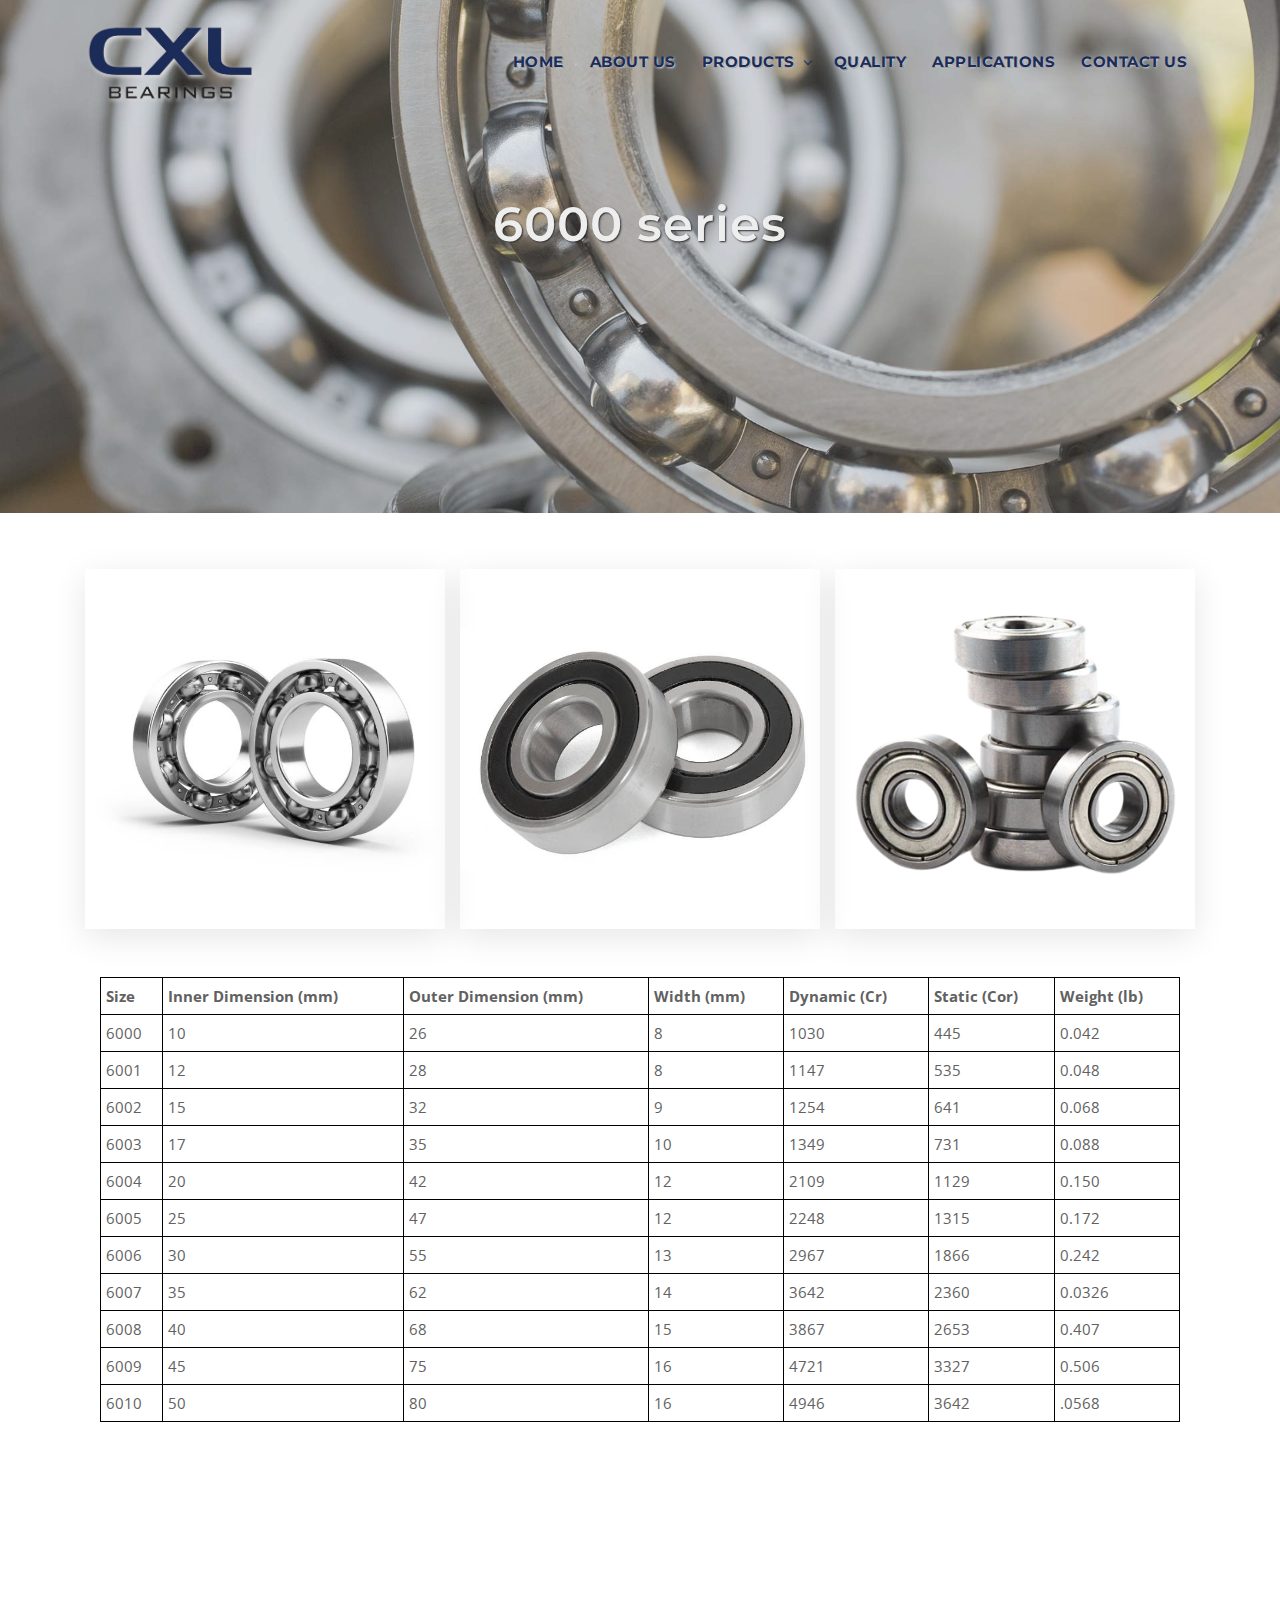
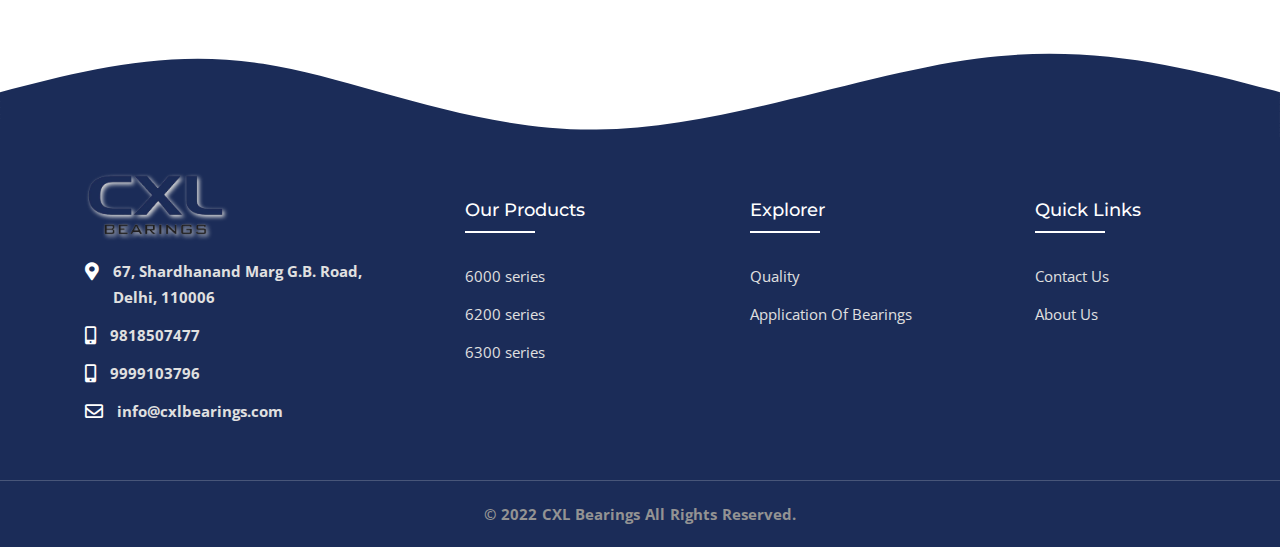
==== commit ea6ee6e7: "Footer changed" ====
--- a/6000series.html
+++ b/6000series.html
@@ -310,7 +310,7 @@
                 <div id="collapseOne" class="collapse show" aria-labelledby="headingOne" data-parent="#accordion">
                     <div class="card-body">
                         <p>Single row 6000 series are able to accommodate axial loads acting in one direction only. Under radial loads, an axial force is produced in the bearing, which must be counteracted. Therefore, it is customary for the single row 6000 series to be adjusted against a second 6000 series.<br><br>
-                        CXL Bearing Ltd. produces a large number of sizes of single row 6000 series including both metric and inch.<br><br>
+                        CXL Bearing  produces a large number of sizes of single row 6000 series including both metric and inch.<br><br>
                         This range covers bearings having very low cross section, which enable very compact bearing arrangements to be designed, as well as bearings having a large contact angle intended for heavy axial loads.</p>
                     </div>
                 </div>
@@ -360,7 +360,7 @@
                 </div>
                 <div id="collapseFour" class="collapse" aria-labelledby="headingFour" data-parent="#accordion">
                     <div class="card-body">
-                        <p>The ability of single row 6000 series to accommodate angular misalignments of the inner ring with respect to the outer rings is  to  a few minutes of arc so that they are only able to compensate for alignment errors of this magnitude. For CXL Bearing Ltd. bearings which have the logarithmic profile. This guideline value applies provided the positions of the shaft and housing axes are constant. Larger misalignments are possible, depending on the load and requisite life. In such cases it is recommended that the CXL Bearing Ltd. application service be contacted.</p>
+                        <p>The ability of single row 6000 series to accommodate angular misalignments of the inner ring with respect to the outer rings is  to  a few minutes of arc so that they are only able to compensate for alignment errors of this magnitude. For CXL Bearing  bearings which have the logarithmic profile. This guideline value applies provided the positions of the shaft and housing axes are constant. Larger misalignments are possible, depending on the load and requisite life. In such cases it is recommended that the CXL Bearing  application service be contacted.</p>
                     </div>
                 </div>
             </div>
@@ -388,7 +388,7 @@
                 </div>
                 <div id="collapseSix" class="collapse" aria-labelledby="headingSix" data-parent="#accordion">
                     <div class="card-body">
-                       <p>CXL Bearing Ltd. single row metric 6000 series are manufactured to normal tolerances standard & any special class standard as per the customer requirement.  CXL Bearing Ltd. is also available with a reduced width tolerance class CLN specification. Bearings with designation prefix K-J are manufactured to CLN class tolerances as standard. The values for the normal tolerances as well as those of tolerance classes CLN are given in the tables in the general information of Bearings. The tolerances for the chamfer dimensions are in accordance with ISO 582-1979, in the tables in the general information of Bearings,  except for the bearings identified by the prefix K-J which have chamfer dimensions tolerances corresponding to those for inch-size bearings.</p>
+                       <p>CXL Bearing  single row metric 6000 series are manufactured to normal tolerances standard & any special class standard as per the customer requirement.  CXL Bearing  is also available with a reduced width tolerance class CLN specification. Bearings with designation prefix K-J are manufactured to CLN class tolerances as standard. The values for the normal tolerances as well as those of tolerance classes CLN are given in the tables in the general information of Bearings. The tolerances for the chamfer dimensions are in accordance with ISO 582-1979, in the tables in the general information of Bearings,  except for the bearings identified by the prefix K-J which have chamfer dimensions tolerances corresponding to those for inch-size bearings.</p>
                     </div>
                 </div>
             </div>
@@ -455,29 +455,44 @@
         </div> -->
 
         <!-- start footer section -->
-        <footer class="bg-img background-size-contain" data-overlay-dark="1" data-background="img/bg/dotted-map.png">
+        <svg width="100%" height="100%" id="svg" viewBox="0 0 1440 300" xmlns="http://www.w3.org/2000/svg"
+            class="transition duration-300 ease-in-out delay-150">
+            <path
+                d="M 0,500 C 0,500 0,250 0,250 C 93.42857142857142,225.5 186.85714285714283,201 296,218 C 405.14285714285717,235 530,293.5 671,292 C 812,290.5 969.1428571428571,229 1100,212 C 1230.857142857143,195 1335.4285714285716,222.5 1440,250 C 1440,250 1440,500 1440,500 Z"
+                stroke="none" stroke-width="0" fill="#1b2c58" fill-opacity="1"
+                class="transition-all duration-300 ease-in-out delay-150 path-0"></path>
+        </svg>
+        <footer style="background-color: #1b2c58; padding-top: 4rem;"
+            class="bg-img background-size-contain font-weight-700">
             <div class="container">
                 <div class="row">
 
                     <div class="col-lg-4 col-md-6 sm-margin-30px-bottom logo-footer">
 
-                        <img alt="footer-logo" src="img/logos/logo.png" class="width-20">
+                        <img style="filter:drop-shadow(2px 2px 2px #ddd)" alt="footer-logo" src="img/logos/logo.png"
+                            class="width-40">
                         <ul class="footer-list">
                             <li class="margin-20px-top">
                                 <span class="d-inline-block vertical-align-top font-size18"><i
-                                        class="fas fa-map-marker-alt text-theme-color"></i></span>
+                                        class="fas fa-map-marker-alt text-white"></i></span>
                                 <span class="d-inline-block width-85 vertical-align-top padding-10px-left">67,
                                     Shardhanand Marg G.B. Road, Delhi, 110006</span>
                             </li>
                             <li>
                                 <span class="d-inline-block vertical-align-top font-size18"><i
-                                        class="fas fa-mobile-alt text-theme-color"></i></span>
+                                        class="fas fa-mobile-alt text-white"></i></span>
                                 <span
                                     class="d-inline-block width-85 vertical-align-top padding-10px-left">9818507477</span>
                             </li>
                             <li>
                                 <span class="d-inline-block vertical-align-top font-size18"><i
-                                        class="far fa-envelope text-theme-color"></i></span>
+                                        class="fas fa-mobile-alt text-white"></i></span>
+                                <span
+                                    class="d-inline-block width-85 vertical-align-top padding-10px-left">9999103796</span>
+                            </li>
+                            <li>
+                                <span class="d-inline-block vertical-align-top font-size18"><i
+                                        class="far fa-envelope text-white"></i></span>
                                 <span
                                     class="d-inline-block width-85 vertical-align-top padding-10px-left">info@cxlbearings.com</span>
                             </li>
@@ -524,15 +539,15 @@
                             <div class="footer-social-icons small">
                                 <ul>
                                     <!-- <li><a href="javascript:void(0)"><i class="fab fa-facebook-f"></i></a></li>
-                                <li><a href="javascript:void(0)"><i class="fab fa-twitter"></i></a></li>
-                                <li><a href="javascript:void(0)"><i class="fab fa-google-plus-g"></i></a></li>
-                                <li><a href="javascript:void(0)"><i class="fab fa-youtube"></i></a></li>
-                                <li><a href="javascript:void(0)"><i class="fab fa-linkedin-in"></i></a></li> -->
+                                    <li><a href="javascript:void(0)"><i class="fab fa-twitter"></i></a></li>
+                                    <li><a href="javascript:void(0)"><i class="fab fa-google-plus-g"></i></a></li>
+                                    <li><a href="javascript:void(0)"><i class="fab fa-youtube"></i></a></li>
+                                    <li><a href="javascript:void(0)"><i class="fab fa-linkedin-in"></i></a></li> -->
                                 </ul>
                             </div>
                         </div>
                         <div class="col-md-6 text-center xs-text-center">
-                            <p class="xs-margin-5px-top xs-font-size13">&copy; 2022 CXL Bearings Ltd. All Rights
+                            <p class="xs-margin-5px-top xs-font-size13">&copy; 2022 CXL Bearings  All Rights
                                 Reserved.</p>
                         </div>
                     </div>
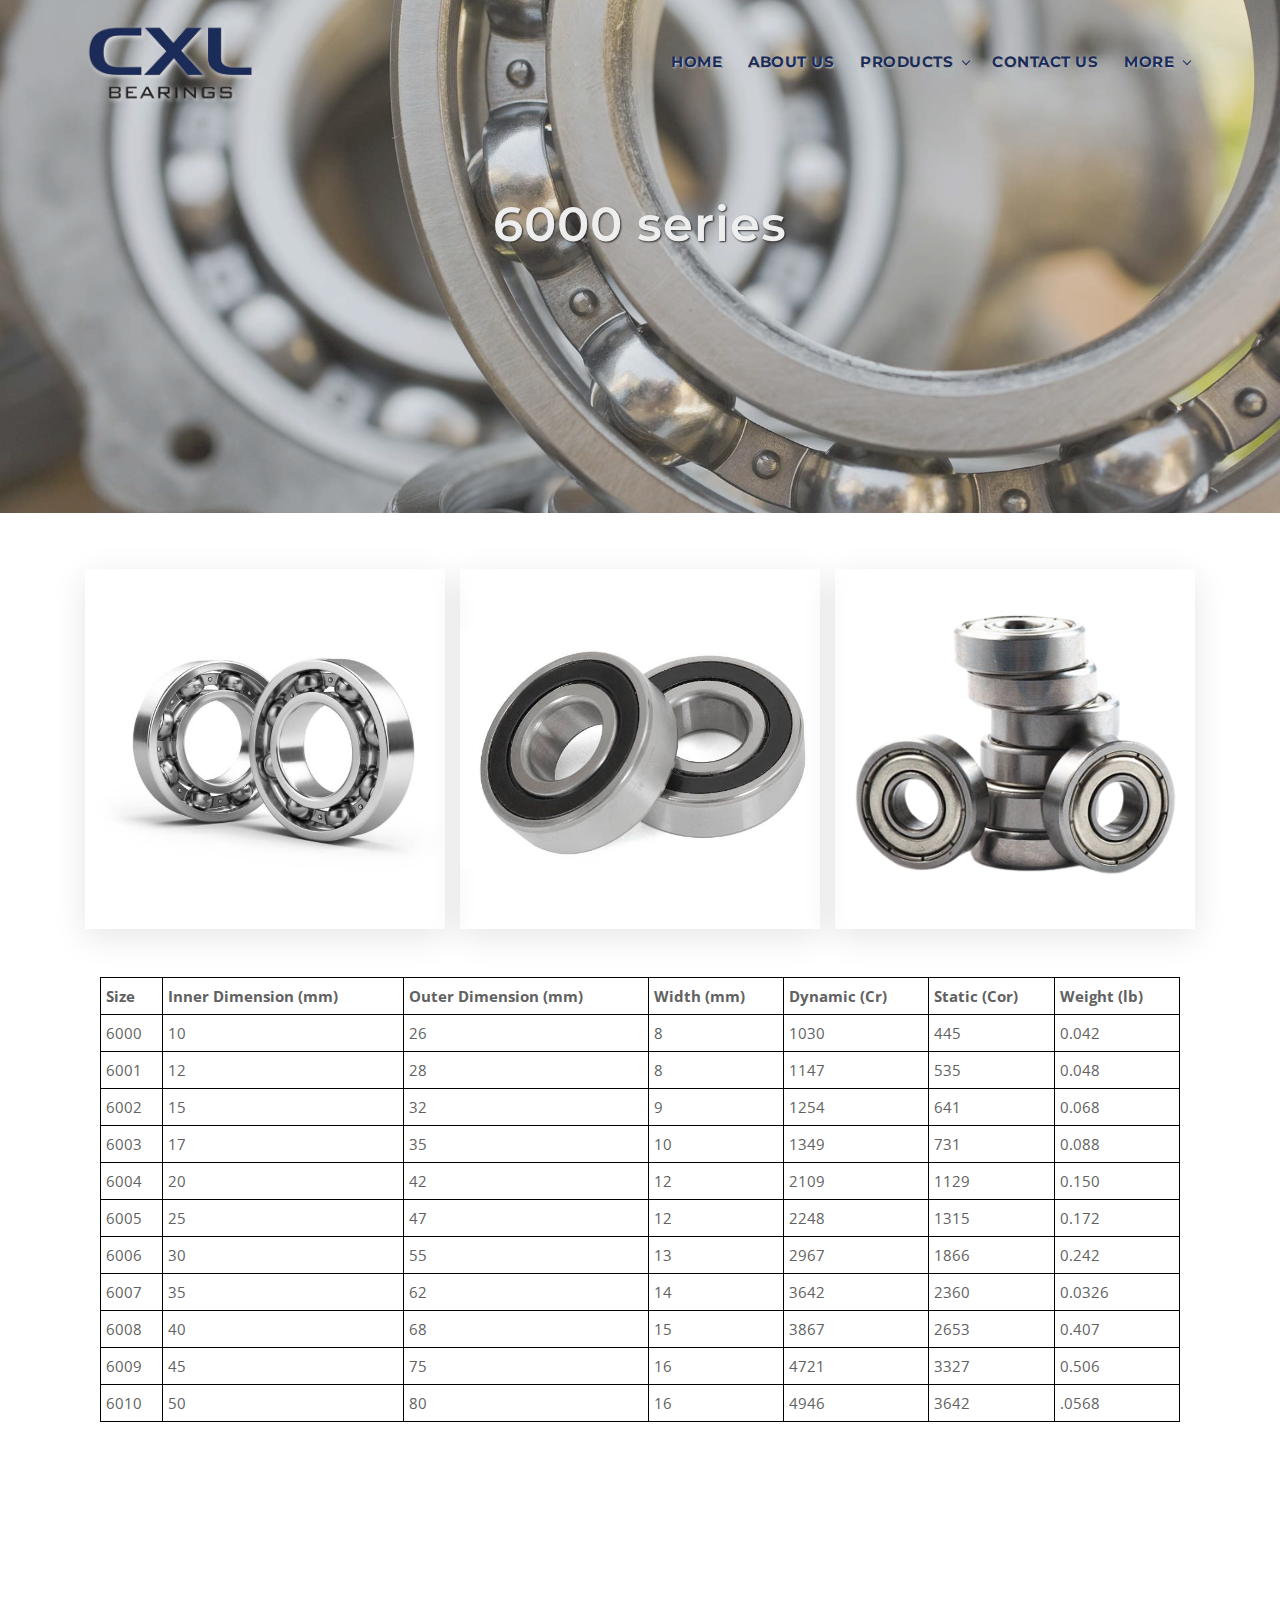
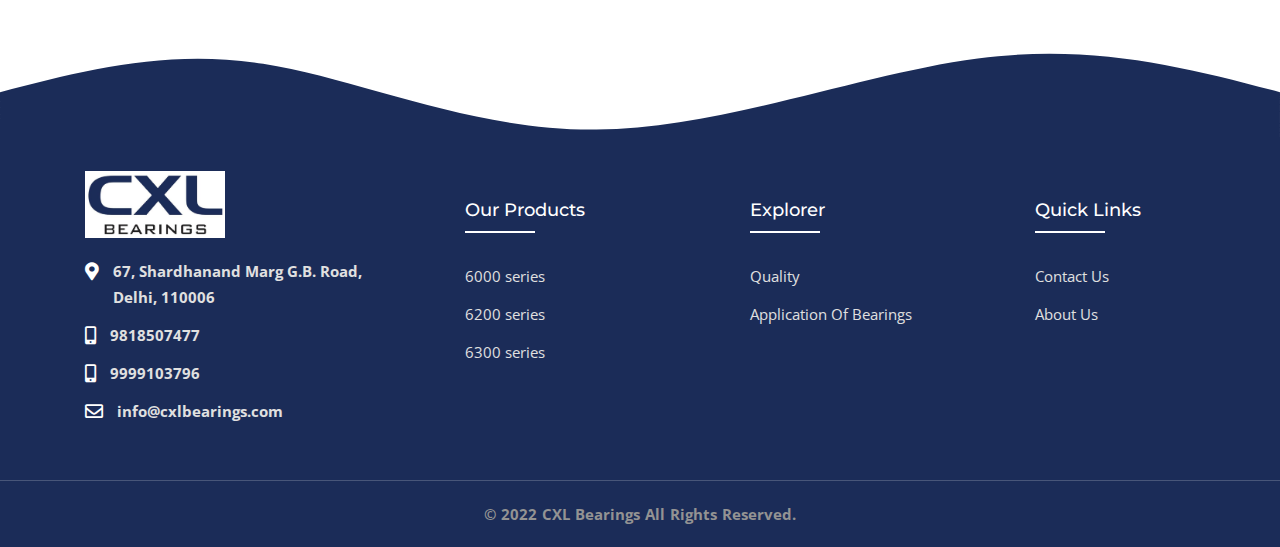
==== commit 3dd8c7f9: "Pushing files" ====
--- a/6000series.html
+++ b/6000series.html
@@ -4,7 +4,6 @@
 
 
 <head>
-
     <!-- metas -->
     <meta charset="utf-8">
     <meta http-equiv="X-UA-Compatible" content="IE=edge" />
@@ -14,7 +13,7 @@
     <title>6000 series - CXL Bearings</title>
 
     <!-- favicon -->
-    <link rel="shortcut icon" href="img/logos/Shreegol.png">
+    <link rel="shortcut icon" href="img/logos/logocropped.png">
     <link rel="apple-touch-icon" href="img/logos/apple-touch-icon-57x57.png">
     <link rel="apple-touch-icon" sizes="72x72" href="img/logos/apple-touch-icon-72x72.png">
     <link rel="apple-touch-icon" sizes="114x114" href="img/logos/apple-touch-icon-114x114.png">
@@ -83,15 +82,13 @@
                                         <a href="index.html"><img id="logo" src="img/logos/logo.png" alt="logo"
                                                 style="width: 170px; filter:drop-shadow(2px 2px 2px #ddd) "></a>
                                         </a>
-                                        <!-- end logo -->
                                     </div>
 
                                     <div class="navbar-toggler"></div>
 
                                     <!-- menu area -->
-                                    <ul class="navbar-nav ml-auto" id="nav" style="display: none;">
-                                        <li class="hover-navbar"><a href="index.html">Home</a>
-                                        </li>
+                                    <ul class="navbar-nav" id="nav" style="display: none;">
+                                        <li class="hover-navbar"><a href="home.html">Home</a></li>
                                         <li class="hover-navbar"><a href="about.html">About Us</a></li>
                                         <li class="hover-navbar"><a href="javascript:void(0)">Products</a>
                                             <ul>
@@ -103,10 +100,17 @@
                                                         class="hover-left">6300 series</a></li>
                                             </ul>
                                         </li>
-                                        <li class="hover-navbar"><a href="qms.html">Quality</a></li>
-                                        <li class="hover-navbar"><a href="application.html">Applications</a></li>
                                         <li class="hover-navbar"><a href="contact.html">Contact Us</a></li>
-
+                                        <li class="hover-navbar"><a href="javascript:void(0)">More</a>
+                                            <ul>
+                                                <li class="hover-navbar"><a href="qms.html"
+                                                        class="hover-left">Quality</a></li>
+                                                <li class="hover-navbar"><a href="application.html"
+                                                        class="hover-left">Applications</a></li>
+                                                <li class="hover-navbar"><a href="distributor.html"
+                                                        class="hover-left">Distributor</a></li>
+                                            </ul>
+                                        </li>
                                     </ul>
                                     <!-- end menu area -->
 
@@ -469,7 +473,7 @@
 
                     <div class="col-lg-4 col-md-6 sm-margin-30px-bottom logo-footer">
 
-                        <img style="filter:drop-shadow(2px 2px 2px #ddd)" alt="footer-logo" src="img/logos/logo.png"
+                        <img alt="footer-logo" src="img/content/services/Logowhite.jpeg"
                             class="width-40">
                         <ul class="footer-list">
                             <li class="margin-20px-top">
--- a/css/styles.css
+++ b/css/styles.css
@@ -477,32 +477,7 @@
 }
 
 .butn:hover {
-  color: #fff;
-  border-radius: 3px;
-}
-
-.butn:after {
-  content: "";
-  position: absolute;
-  border-radius: 4px;
-  bottom: 6px;
-  left: 0;
-  height: 2px;
-  -moz-transition: width 0.4s;
-  -ms-transition: width 0.4s;
-  -webkit-transition: width 0.4s;
-  -o-transition: width 0.4s;
-  transition: width 0.4s;
-  width: 0;
-  background: #1b2c58;
-  height: 100%;
-  top: 0;
-  z-index: 1;
-}
-
-.butn:hover:after {
-  width: 100%;
-  border-radius: 3px;
+  opacity: 0.9;
 }
 
 .butn.white {
@@ -515,22 +490,12 @@
   border-radius: 3px;
 }
 
-.butn.white:after {
-  background: #232323;
-  border-radius: 3px;
-}
-
 .butn.white-hover:hover {
   color: #232323;
 }
 
 .butn.white-hover:hover span {
   color: #232323;
-}
-
-.butn.white-hover:after {
-  background: #fff;
-  border-radius: 3px;
 }
 
 .butn.light {
@@ -544,11 +509,6 @@
   border-radius: 3px;
 }
 
-.butn.light:after {
-  background: #1b2c58;
-  border-radius: 3px;
-}
-
 .butn.theme {
   background: #1b2c58;
   color: #fff;
@@ -560,24 +520,6 @@
 
 .butn.theme:hover {
   color: #fff;
-  border-radius: 3px;
-}
-
-.butn.theme:after {
-  background: #232323;
-  border-radius: 3px;
-}
-
-.butn.theme.white-hover:hover {
-  color: #232323;
-}
-
-.butn.theme.white-hover:hover span {
-  color: #232323;
-}
-
-.butn.theme.white-hover:after {
-  background: #fff;
   border-radius: 3px;
 }
 
@@ -2182,35 +2124,6 @@
     -o-transform: rotate(360deg);
     transform: rotate(360deg);
   }
-}
-
-.banner-form .form-heading {
-  -moz-border-radius-top-left: 4px;
-  -moz-border-radius-top-right: 4px;
-  -ms-border-radius-top-left: 4px;
-  -ms-border-radius-top-right: 4px;
-  -webkit-border-top-left-radius: 4px;
-  -webkit-border-top-right-radius: 4px;
-  -o-border-radius-top-left: 4px;
-  -o-border-radius-top-right: 4px;
-  border-top-left-radius: 4px;
-  border-top-right-radius: 4px;
-}
-
-.banner-form .mfControls .butn {
-  width: 100%;
-  padding: 15px;
-  margin: 0;
-  -moz-border-radius-bottom-right: 4px;
-  -moz-border-radius-bottom-left: 4px;
-  -ms-border-radius-bottom-right: 4px;
-  -ms-border-radius-bottom-left: 4px;
-  -webkit-border-bottom-right-radius: 4px;
-  -webkit-border-bottom-left-radius: 4px;
-  -o-border-radius-bottom-right: 4px;
-  -o-border-radius-bottom-left: 4px;
-  border-bottom-right-radius: 4px;
-  border-bottom-left-radius: 4px;
 }
 
 .banner-section .container {
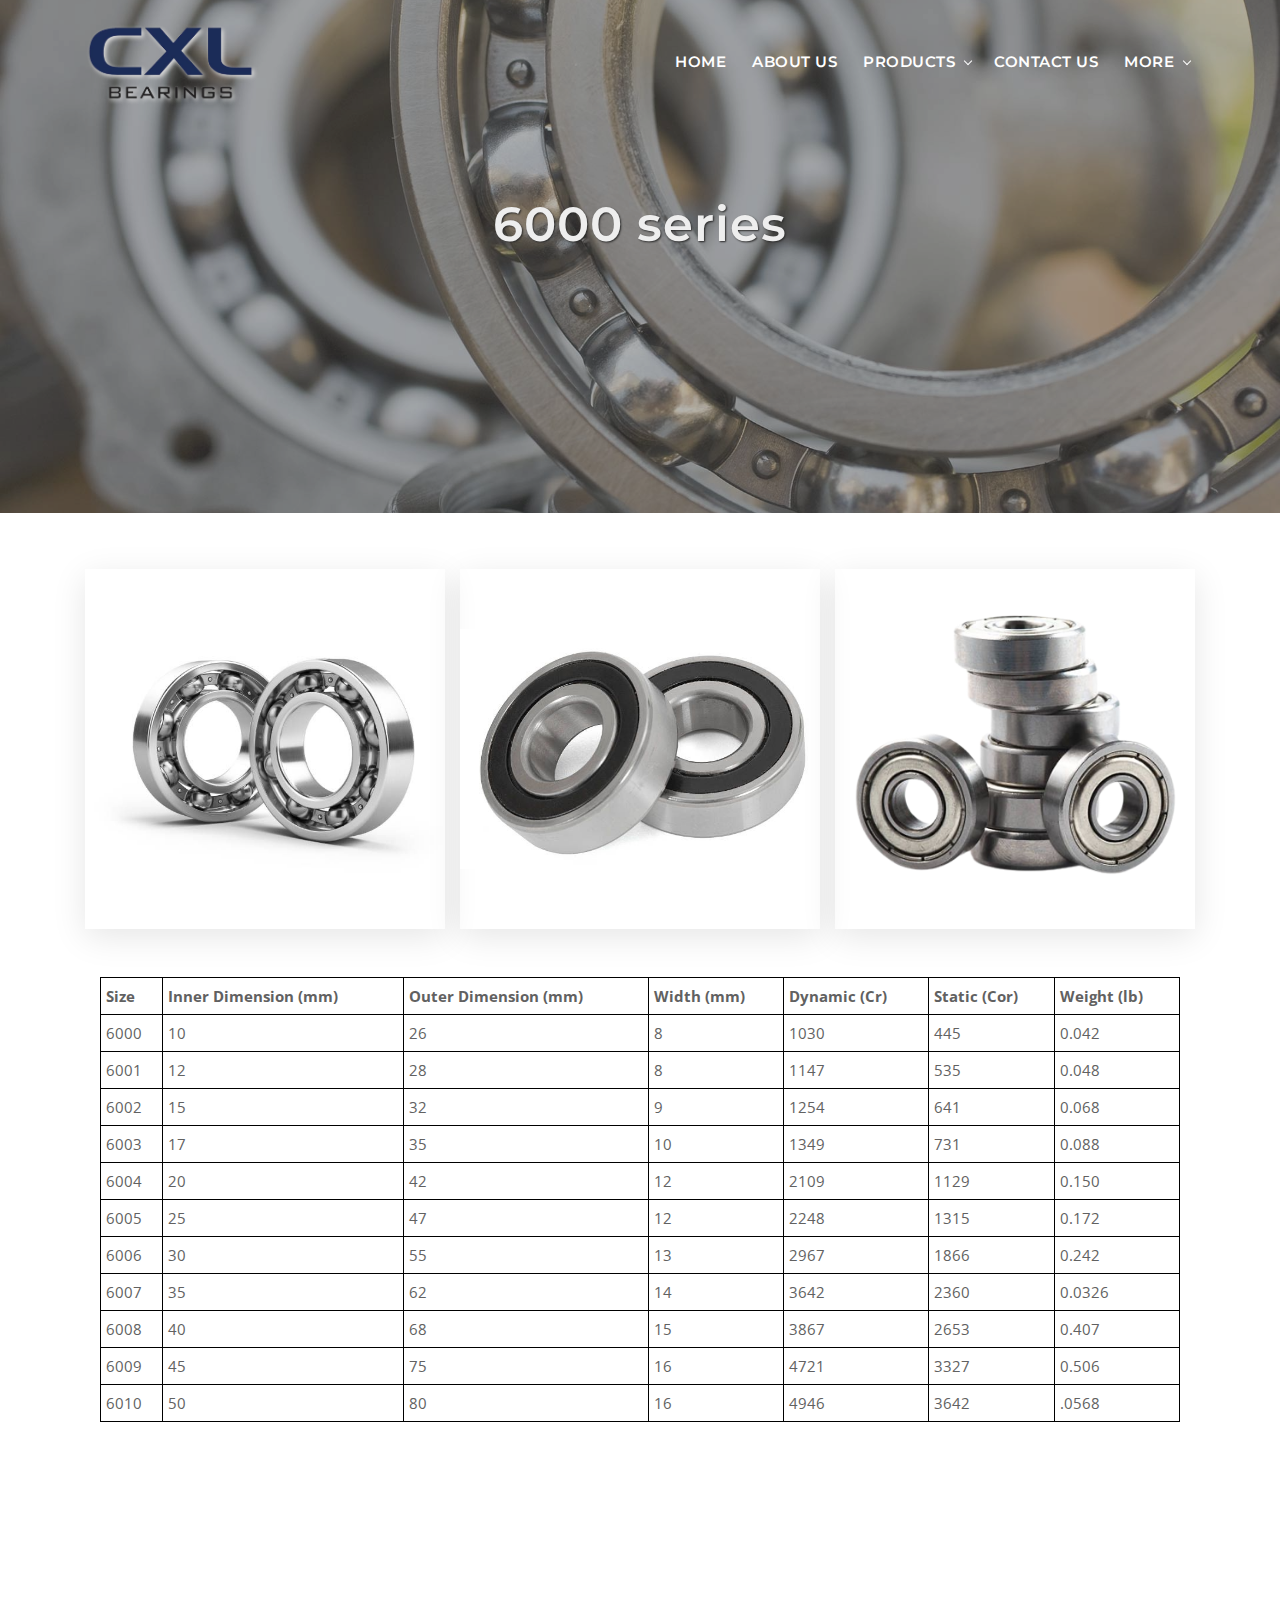
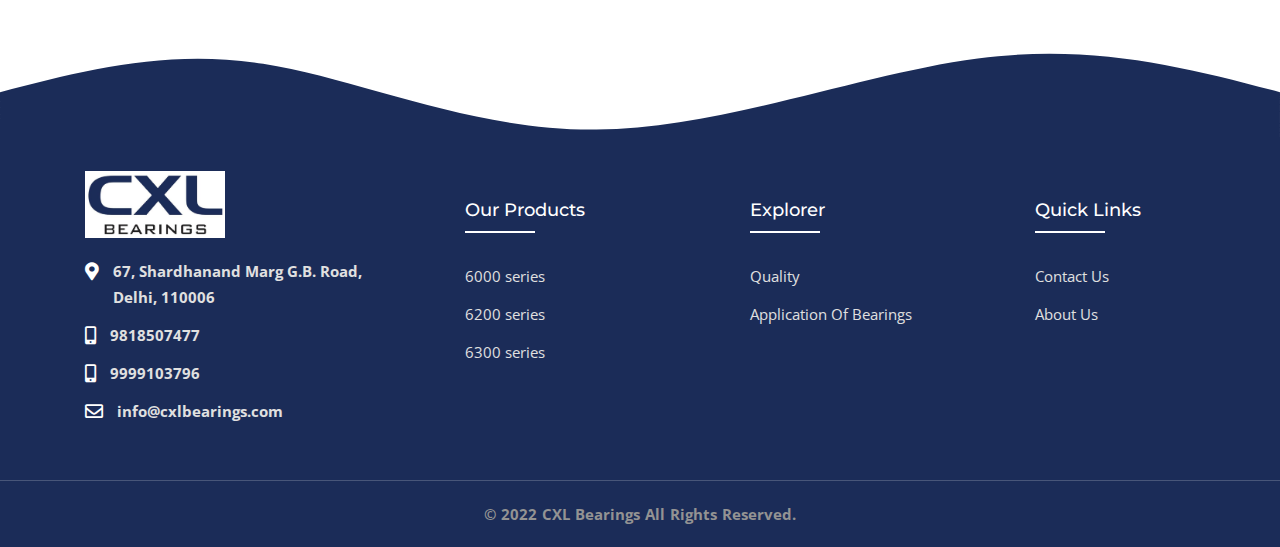
==== commit 00282dd7: "final changes expect theme" ====
--- a/6000series.html
+++ b/6000series.html
@@ -88,7 +88,7 @@
 
                                     <!-- menu area -->
                                     <ul class="navbar-nav" id="nav" style="display: none;">
-                                        <li class="hover-navbar"><a href="home.html">Home</a></li>
+                                        <li class="hover-navbar"><a href="index.html">Home</a></li>
                                         <li class="hover-navbar"><a href="about.html">About Us</a></li>
                                         <li class="hover-navbar"><a href="javascript:void(0)">Products</a>
                                             <ul>
@@ -131,7 +131,8 @@
         </header>
         <!-- end header section -->
         <!-- start page title section -->
-        <section class="page-title-section2 bg-img cover-background" data-background="img/bg/bg19.jpg">
+                <section class="page-title-section2 bg-img cover-background" data-overlay-dark="75" data-background="img/bg/bg19.jpg">
+
             <div class="container">
 
                 <div class="row">
--- a/css/styles.css
+++ b/css/styles.css
@@ -1,4 +1,25 @@
-﻿#preloader {
+﻿.state-class{
+  color: #fff;
+  background-color: #1b2c58;
+  height: 179px;
+  border-radius: 20px;
+  margin: 4px;
+  width: calc(50% - 8px);
+  display: grid;
+  place-items: center;
+  font-size: 25px;
+  font-weight: 600;
+  cursor: pointer;
+}
+
+@media (max-width:767px)
+{
+  .state-class{
+    height: 120px;
+  }
+}
+
+#preloader {
   position: fixed;
   left: 0;
   top: 0;
@@ -136,13 +157,13 @@
 input,
 textarea,
 select {
-  border: 2px solid rgba(0, 0, 0, 0.1);
+  border: 2px solid rgba(0, 0, 0, 0.35);
 }
 
 input:focus,
 textarea:focus,
 select:focus {
-  border: 2px solid rgba(0, 0, 0, 0.5);
+  border: 2px solid #1b2c58;
 }
 
 .bg-container {
@@ -1540,11 +1561,11 @@
   }
 
   .menu_area-light .navbar-nav li.current>a {
-    color: #1b2c58;
+    color: #fff;
   }
 
   .menu_area-light .navbar>ul>li.current>a:after {
-    border-color: transparent #1b2c58 #1b2c58 transparent;
+    border-color: transparent #fff #fff transparent;
   }
 
   .menu_area-light.scrollHeader .navbar-nav li.current>a {
@@ -3718,6 +3739,9 @@
   margin-bottom: 0;
 }
 
+.service-block4:nth-child(even){
+  background-color: #1b2c58;
+}
 @media screen and (max-width: 1199px) {
   .service-block4:before {
     right: -110px;
@@ -12398,6 +12422,7 @@
 
 .contact-home {
   margin-bottom: -150px;
+  background-color: #dce0e6;
 }
 
 @media (max-width: 1200px) {
--- a/css/custom.css
+++ b/css/custom.css
@@ -66,7 +66,7 @@
   .menu_area-light .navbar-nav > li > a:hover
   {
   transform: scale(1.13);
-  text-shadow: 1px 1px 2px white;
+  /* text-shadow: 1px 1px 2px white; */
   }
 }
 
@@ -78,7 +78,10 @@
 
 .white-shadow{
   text-shadow: 1px 2px 2px white;
-  
+}
+
+.black-shadow{
+  text-shadow: 1px 1px 2px black;
 }
 
 .tp-caption.hero-text{
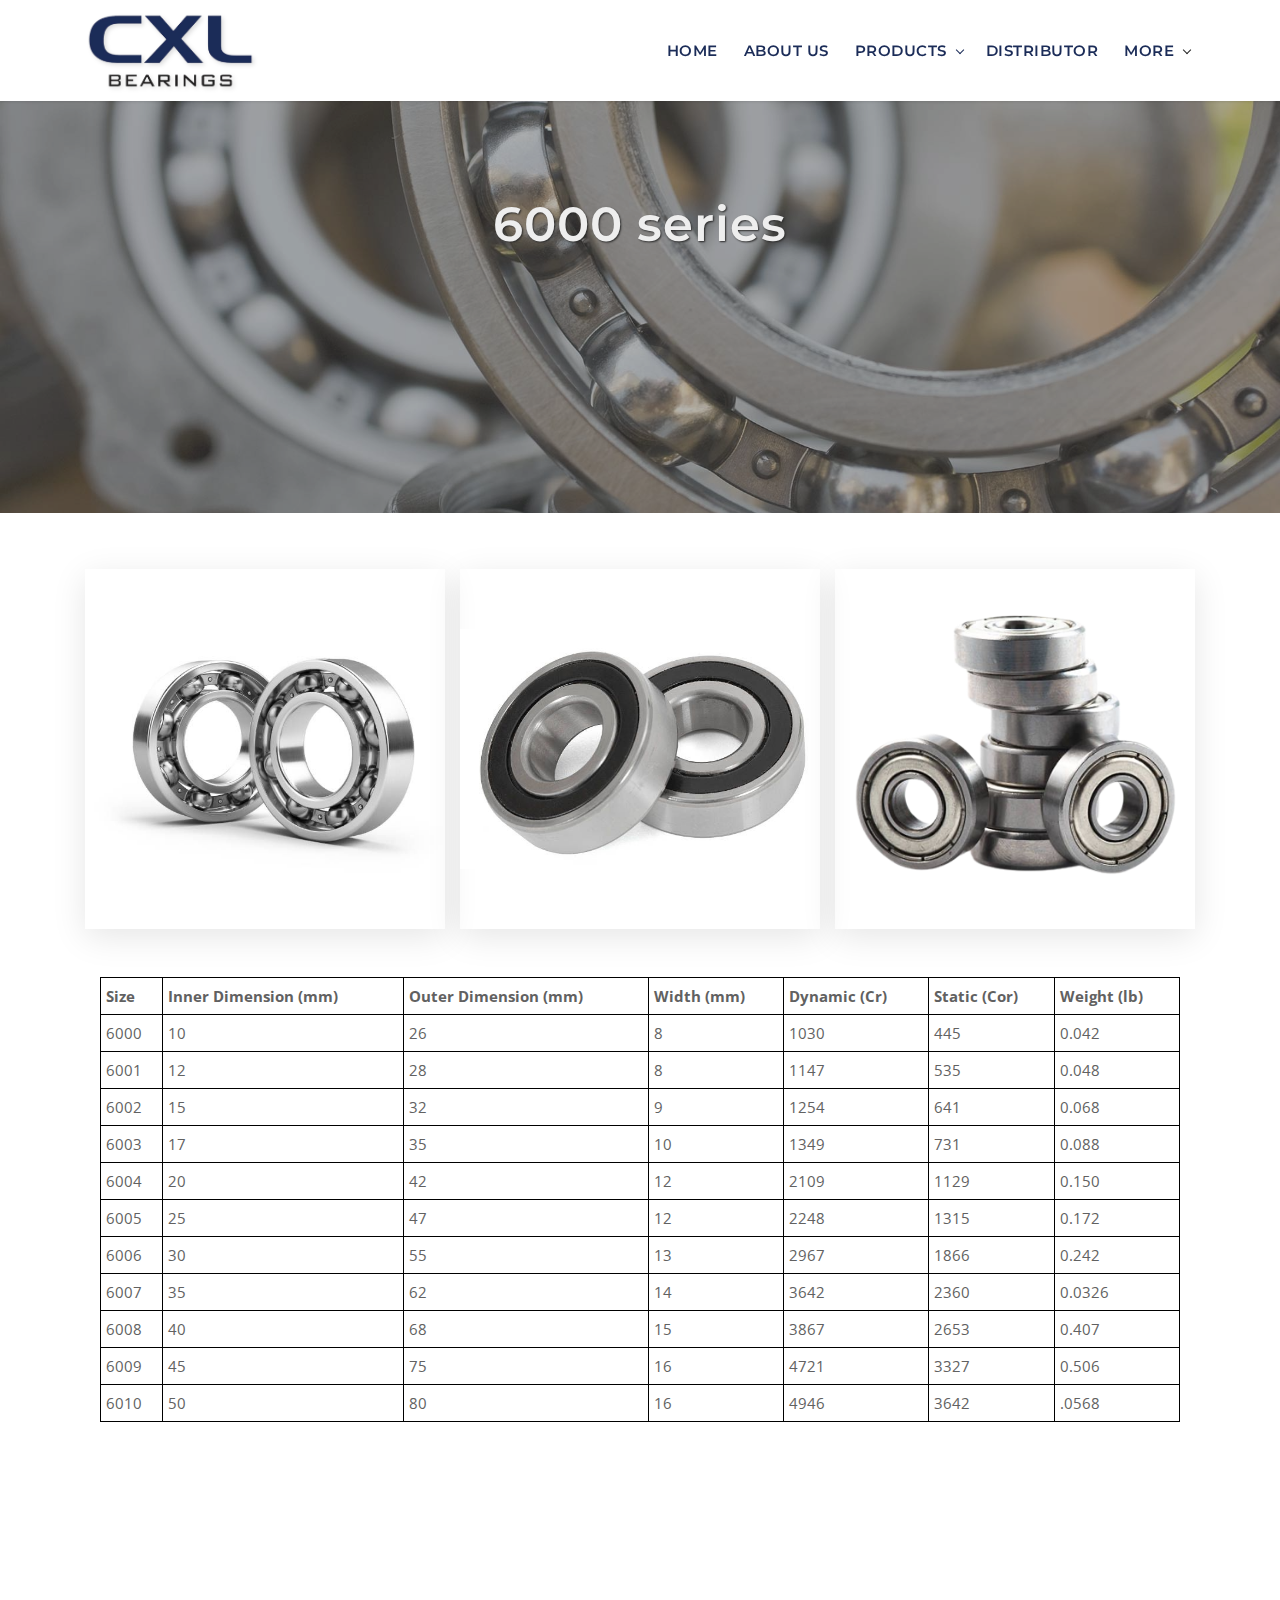
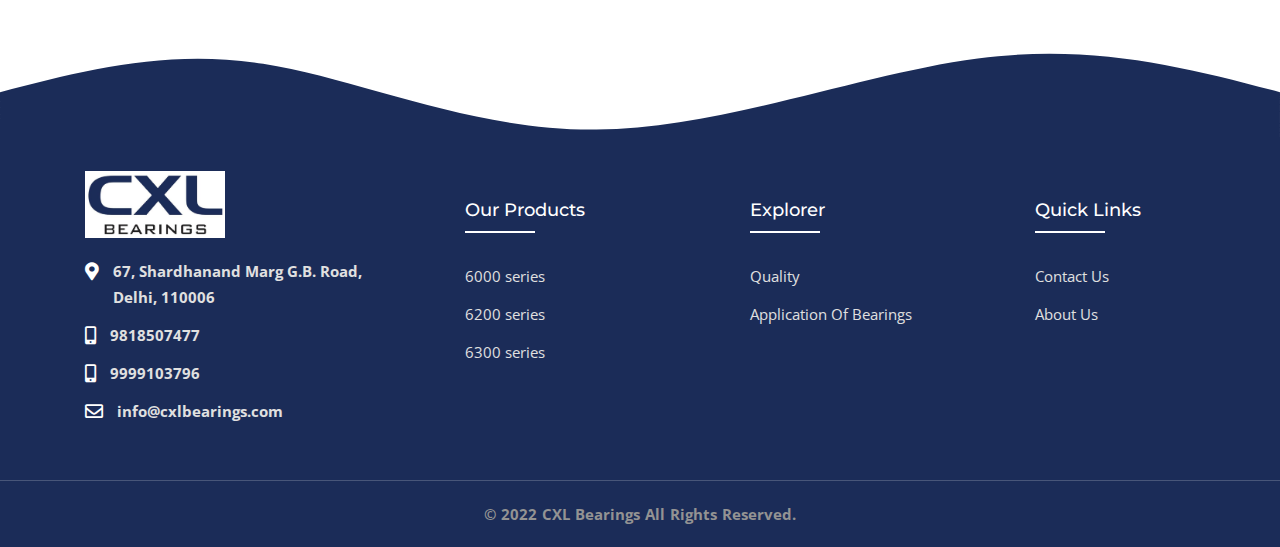
==== commit 531cb028: "Pushing" ====
--- a/6000series.html
+++ b/6000series.html
@@ -48,7 +48,7 @@
     <div class="main-wrapper">
 
         <!-- start header section -->
-        <header class="header-style1 menu_area-light">
+        <header class="scrollHeader header-style1 menu_area-light">
 
             <div class="navbar-default">
 
@@ -100,15 +100,17 @@
                                                         class="hover-left">6300 series</a></li>
                                             </ul>
                                         </li>
-                                        <li class="hover-navbar"><a href="contact.html">Contact Us</a></li>
+                                        <li class="hover-navbar"><a href="distributor.html">Distributor</a></li>
                                         <li class="hover-navbar"><a href="javascript:void(0)">More</a>
                                             <ul>
                                                 <li class="hover-navbar"><a href="qms.html"
                                                         class="hover-left">Quality</a></li>
                                                 <li class="hover-navbar"><a href="application.html"
                                                         class="hover-left">Applications</a></li>
-                                                <li class="hover-navbar"><a href="distributor.html"
-                                                        class="hover-left">Distributor</a></li>
+                                                <li class="hover-navbar"><a href="gallery.html"
+                                                        class="hover-left">CXL Gallery</a></li>
+                                                <li class="hover-navbar"><a href="contact.html"
+                                                        class="hover-left">Contact Us</a></li>
                                             </ul>
                                         </li>
                                     </ul>
@@ -168,13 +170,13 @@
         <!-- end slider section -->
         <div class="container">
             <div style="display: flex; gap: 1em; flex-wrap: wrap;">
-                <div class="hover-shadow hover-shadow--hover center-box">
+                <div class="hover-shadow  center-box">
                     <img src="img/content/services/plain1.jpeg">
                 </div>
-                <div class="hover-shadow hover-shadow--hover center-box">
+                <div class="hover-shadow  center-box">
                     <img src="img/content/services/6000-2.jpeg">
                 </div>
-                <div class="hover-shadow hover-shadow--hover center-box">
+                <div class="hover-shadow  center-box">
                     <img src="img/content/services/zz41.png">
                 </div>
             </div>
--- a/css/styles.css
+++ b/css/styles.css
@@ -3666,12 +3666,12 @@
   height: 120px;
   background: #f7f7f7;
   border-bottom-left-radius: 0;
-  transition: all 0.4s ease-in-out;
+  transition: all 0.1s ease-in-out;
   transform: rotate(45deg);
-  -moz-transition: all 0.4s ease-in-out;
-  -ms-transition: all 0.4s ease-in-out;
-  -webkit-transition: all 0.4s ease-in-out;
-  -o-transition: all 0.4s ease-in-out;
+  -moz-transition: all 0.1s ease-in-out;
+  -ms-transition: all 0.1s ease-in-out;
+  -webkit-transition: all 0.1s ease-in-out;
+  -o-transition: all 0.1s ease-in-out;
 }
 
 .service-block4:hover:before {
@@ -3690,11 +3690,11 @@
   color: #1b2c58;
   font-size: 38px;
   line-height: normal;
-  transition: all 0.4s ease-in-out;
-  -moz-transition: all 0.4s ease-in-out;
-  -ms-transition: all 0.4s ease-in-out;
-  -webkit-transition: all 0.4s ease-in-out;
-  -o-transition: all 0.4s ease-in-out;
+  transition: all 0.1s ease-in-out;
+  -moz-transition: all 0.1s ease-in-out;
+  -ms-transition: all 0.1s ease-in-out;
+  -webkit-transition: all 0.1s ease-in-out;
+  -o-transition: all 0.1s ease-in-out;
   margin-bottom: 0;
 }
 
@@ -3726,11 +3726,11 @@
   background: #1b2c58;
   margin-top: 10px;
   margin-bottom: 15px;
-  -moz-transition-duration: 0.4s;
-  -ms-transition-duration: 0.4s;
-  -webkit-transition-duration: 0.4s;
-  -o-transition-duration: 0.4s;
-  transition-duration: 0.4s;
+  -moz-transition-duration: 0.1s;
+  -ms-transition-duration: 0.1s;
+  -webkit-transition-duration: 0.1s;
+  -o-transition-duration: 0.1s;
+  transition-duration: 0.1s;
 }
 
 .service-block4 p {
@@ -3739,9 +3739,39 @@
   margin-bottom: 0;
 }
 
-.service-block4:nth-child(even){
+.service-alt:nth-child(odd) .service-block4{
   background-color: #1b2c58;
-}
+  color: white;
+}
+
+.service-alt:nth-child(odd) .service-block4 .service-desc h4{
+  color: white;
+}
+
+.service-alt:nth-child(odd) .service-block4 .service-desc h5{
+  color: white;
+}
+
+.service-alt:nth-child(odd) .service-block4 .service-desc h5:after{
+  background: white;
+}
+
+.service-alt:nth-child(odd) .service-block4:before {
+  background: #293f77;
+}
+
+.service-alt:nth-child(odd) .service-block4 i {
+  color: white;
+}
+
+.service-alt:nth-child(odd) .service-block4:hover i {
+  color: #1b2c58;
+}
+
+.service-alt:nth-child(odd) .service-block4:hover:before {
+  background: #fff;
+}
+
 @media screen and (max-width: 1199px) {
   .service-block4:before {
     right: -110px;
@@ -12422,7 +12452,14 @@
 
 .contact-home {
   margin-bottom: -150px;
+}
+
+.blue-gray-bg{
   background-color: #dce0e6;
+}
+
+.white-bg{
+  background-color: white;
 }
 
 @media (max-width: 1200px) {
--- a/css/custom.css
+++ b/css/custom.css
@@ -1,126 +1,137 @@
-.fontstyle
-{
-	font-size: 1.5em !important;
-}
-.projecticon
-{
-	height: 250px;
-	width: 350px;
-}
-.producttext
-{
-	margin-bottom: 10px;
-	margin-top: 10px;
-}
-.productpadding1
-{
-	padding-bottom: 40px;
-}
-.productpadding2
-{
-	padding-top: 40px;
-	padding-bottom: 20px;
-}
-.productpadding3
-{
-	padding-top: 20px;
-	padding-bottom: 90px;
-}
-.productheading
-{
-	margin-top: 14px;
-}
-.logo
-{
-	margin-left: 0.2%;
-    margin-right: 0.2%;
-    margin-bottom: 4px;
-    width: 19.6%;
-    float: left;
-    background: #fff;
-    text-align: center;
-    box-sizing: border-box;
-    border-radius: 6px;
-}
-.fontweight
-{
-	font-weight: 500 !important;
-}
-.hover-shadow{
-  	-webkit-box-shadow: 0 0.5rem 2rem rgba(0, 0, 0, 0.1);
-  	box-shadow: 0 0.5rem 2rem rgba(0, 0, 0, 0.1);
-  	-webkit-transition: all 0.3s ease-out;
-  	-o-transition: all 0.3s ease-out;
-  	transition: all 0.3s ease-out;
+.fontstyle {
+  font-size: 1.5em !important;
 }
 
-.hover-shadow--hover:hover {
-  	-webkit-box-shadow: 0 1.5rem 2.5rem rgba(0, 0, 0, 0.15);
-   	box-shadow: 0 1.5rem 2.5rem rgba(0, 0, 0, 0.15);
-  	-webkit-transform: translateY(-5px);
-   	-ms-transform: translateY(-5px);
-    transform: translateY(-5px);
+.projecticon {
+  height: 250px;
+  width: 350px;
 }
-@media (hover: hover)
-{
-  .menu_area-light .navbar-nav > li > a:hover
-  {
-  transform: scale(1.13);
-  /* text-shadow: 1px 1px 2px white; */
+
+.producttext {
+  margin-bottom: 10px;
+  margin-top: 10px;
+}
+
+.productpadding1 {
+  padding-bottom: 40px;
+}
+
+.productpadding2 {
+  padding-top: 40px;
+  padding-bottom: 20px;
+}
+
+.productpadding3 {
+  padding-top: 20px;
+  padding-bottom: 90px;
+}
+
+.productheading {
+  margin-top: 14px;
+}
+
+.logo {
+  margin-left: 0.2%;
+  margin-right: 0.2%;
+  margin-bottom: 4px;
+  width: 19.6%;
+  float: left;
+  background: #fff;
+  text-align: center;
+  box-sizing: border-box;
+  border-radius: 6px;
+}
+
+.fontweight {
+  font-weight: 500 !important;
+}
+
+.hover-shadow {
+  -webkit-box-shadow: 0 0.5rem 2rem rgba(0, 0, 0, 0.1);
+  box-shadow: 0 0.5rem 2rem rgba(0, 0, 0, 0.1);
+  -webkit-transition: all 0.3s ease-out;
+  -o-transition: all 0.3s ease-out;
+  transition: all 0.3s ease-out;
+}
+
+.hover-shadow:hover {
+  -webkit-box-shadow: 0 1.5rem 2.5rem rgba(0, 0, 0, 0.15);
+  box-shadow: 0 1.5rem 2.5rem rgba(0, 0, 0, 0.15);
+  -webkit-transform: translateY(-5px);
+  -ms-transform: translateY(-5px);
+  transform: translateY(-5px);
+}
+
+.hover-bg-blue:hover {
+  background-color: #1b2c58;
+}
+
+.hover-bg-blue:hover .section-heading h6 {
+  color: #fff;
+}
+
+.hover-bg-blue:hover .section-heading h6:after {
+  background: #fff;
+}
+
+@media (hover: hover) {
+  .menu_area-light .navbar-nav>li>a:hover {
+    transform: scale(1.13);
+    /* text-shadow: 1px 1px 2px white; */
   }
 }
 
-.blue-text
-{
+.blue-text {
   color: #1b2c58 !important;
 }
 
 
-.white-shadow{
+.white-shadow {
   text-shadow: 1px 2px 2px white;
 }
 
-.black-shadow{
+.black-shadow {
   text-shadow: 1px 1px 2px black;
 }
 
-.tp-caption.hero-text{
+.tp-caption.hero-text {
   color: #fff !important;
   text-shadow: 1px 1px 2px black;
 }
 
-.tp-bgimg.defaultimg{
+.tp-bgimg.defaultimg {
   filter: grayscale(0.15) invert(0.15) brightness(1.1);
 }
-.hover-footer:hover{
+
+.hover-footer:hover {
   transform: scale(1.02);
 }
-.padding-product
- {
- 	padding: 15px !important;
+
+.padding-product {
+  padding: 15px !important;
 }
 
-.center-box{ 
+.center-box {
   display: grid;
-  place-items: center;  
+  place-items: center;
   flex: 1;
- }
- @media (max-width : 767px)
- {
-  .center-box{
+}
+
+@media (max-width : 767px) {
+  .center-box {
     flex: 1 1 100%;
   }
- } 
-.logo-footer
- {
- 	margin-top: -30px;
 }
-@media (hover: hover)
-{
-  a.hover-left
-  {
+
+.logo-footer {
+  margin-top: -30px;
+}
+
+@media (hover: hover) {
+  a.hover-left {
     position: relative;
   }
+
   a.hover-left:before {
     content: "";
     position: absolute;
@@ -132,8 +143,9 @@
     visibility: hidden;
     transition: all 0.5s ease-in-out;
   }
+
   a.hover-left:hover:before {
     visibility: visible;
     width: 100%;
   }
-}
+}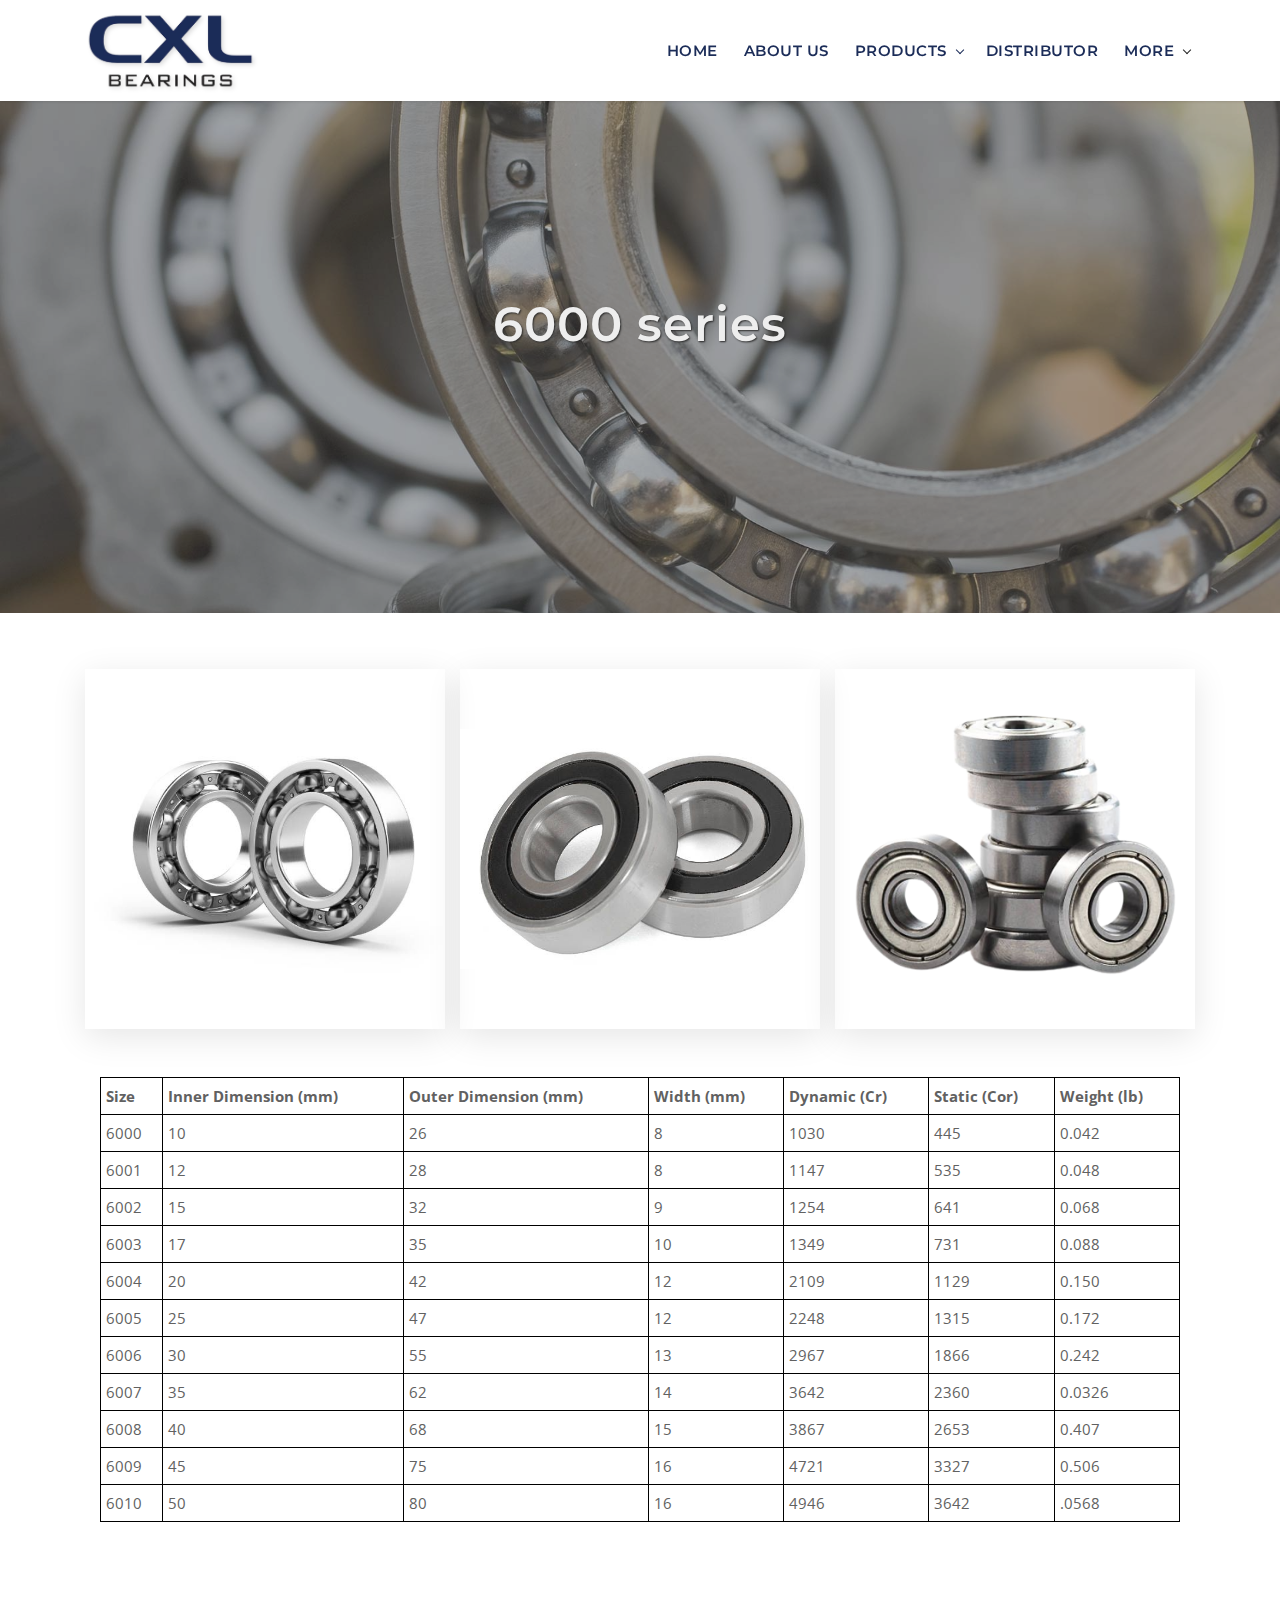
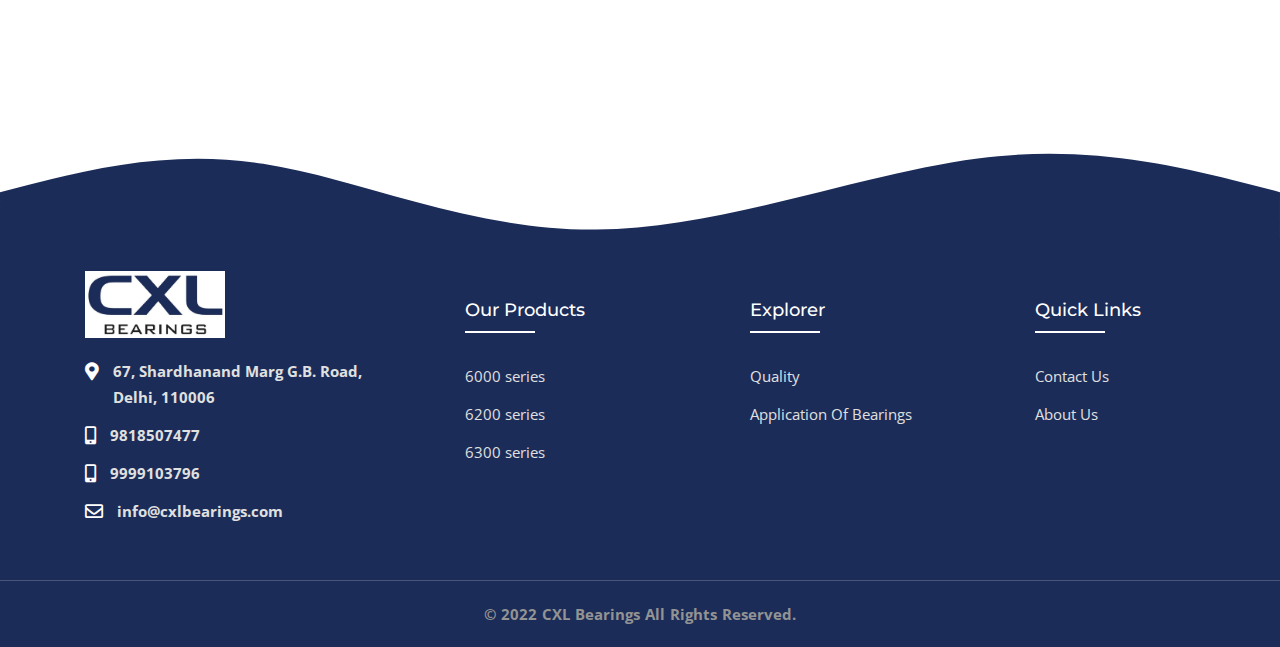
==== commit 8c0c412a: "Almost done" ====
--- a/6000series.html
+++ b/6000series.html
@@ -133,7 +133,7 @@
         </header>
         <!-- end header section -->
         <!-- start page title section -->
-                <section class="page-title-section2 bg-img cover-background" data-overlay-dark="75" data-background="img/bg/bg19.jpg">
+                <section style="margin-top: 100px;" class="page-title-section2 bg-img cover-background" data-overlay-dark="75" data-background="img/bg/bg19.jpg">
 
             <div class="container">
 
